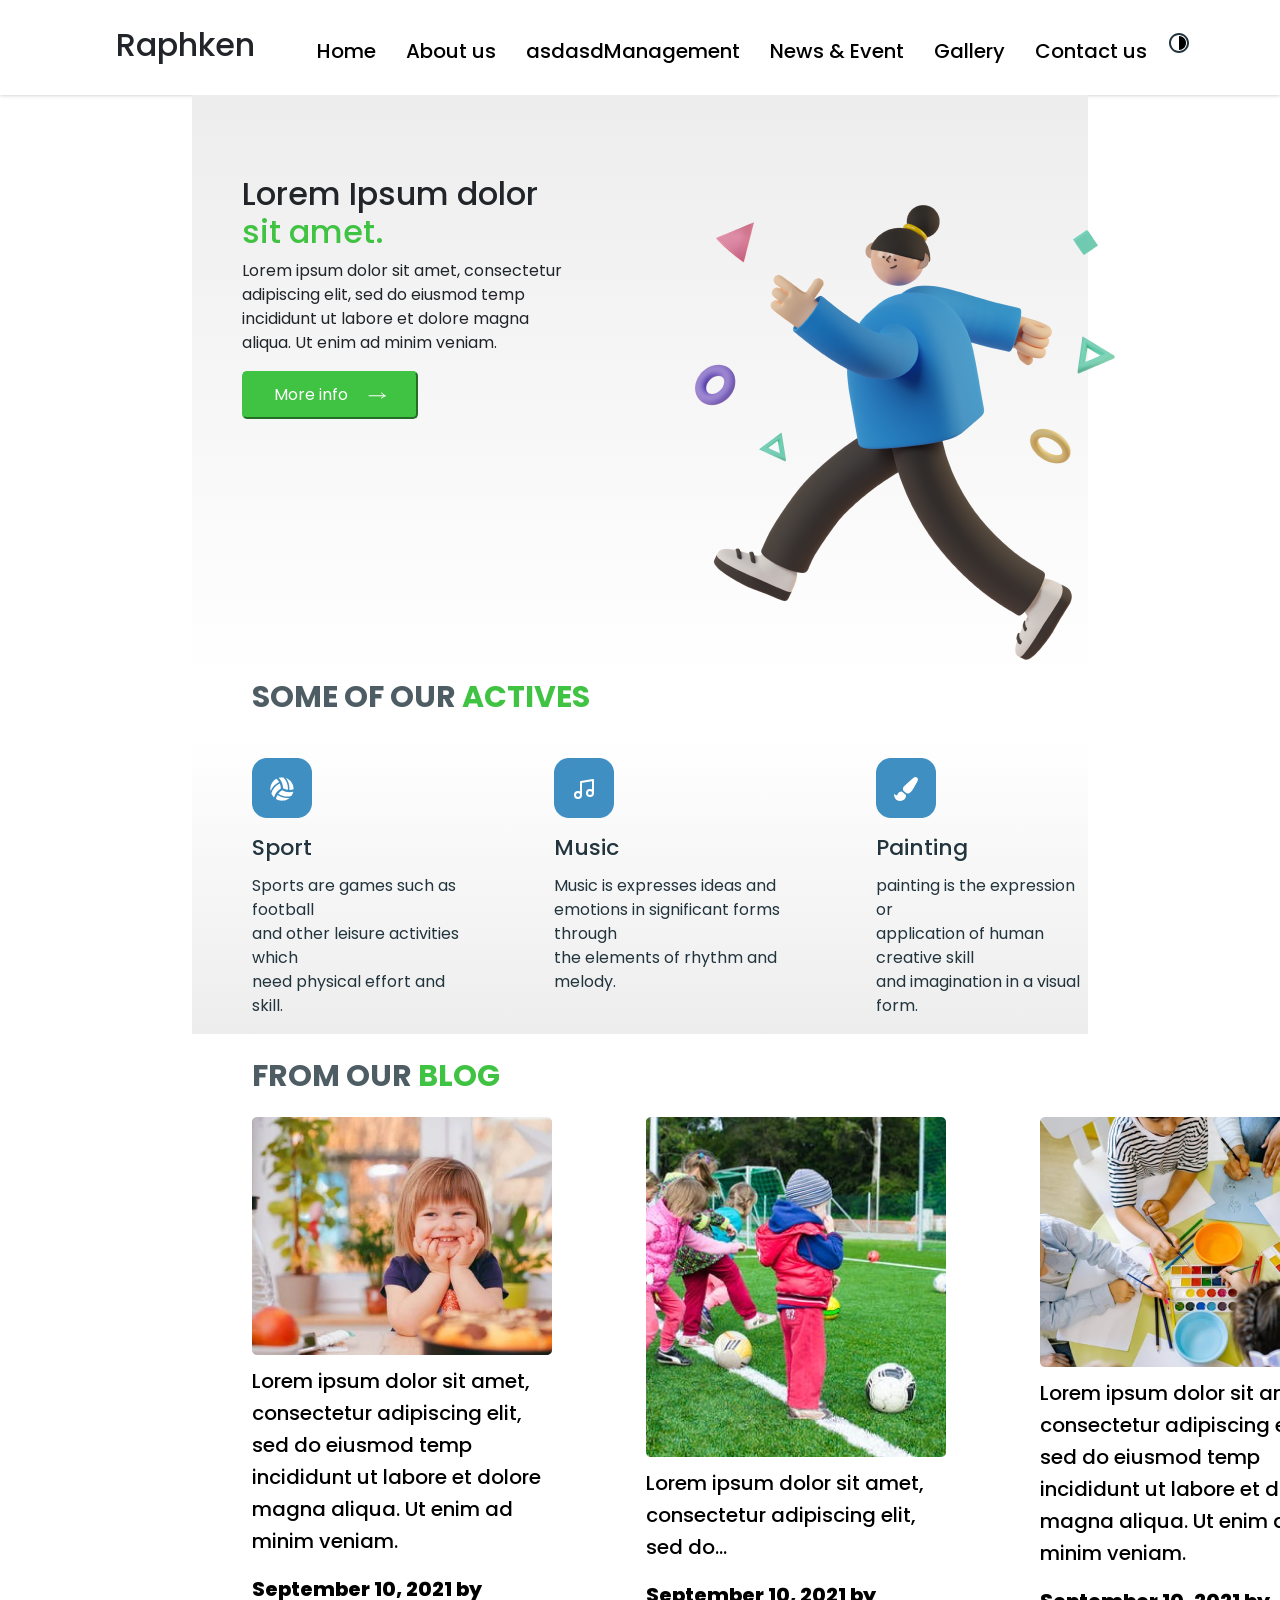
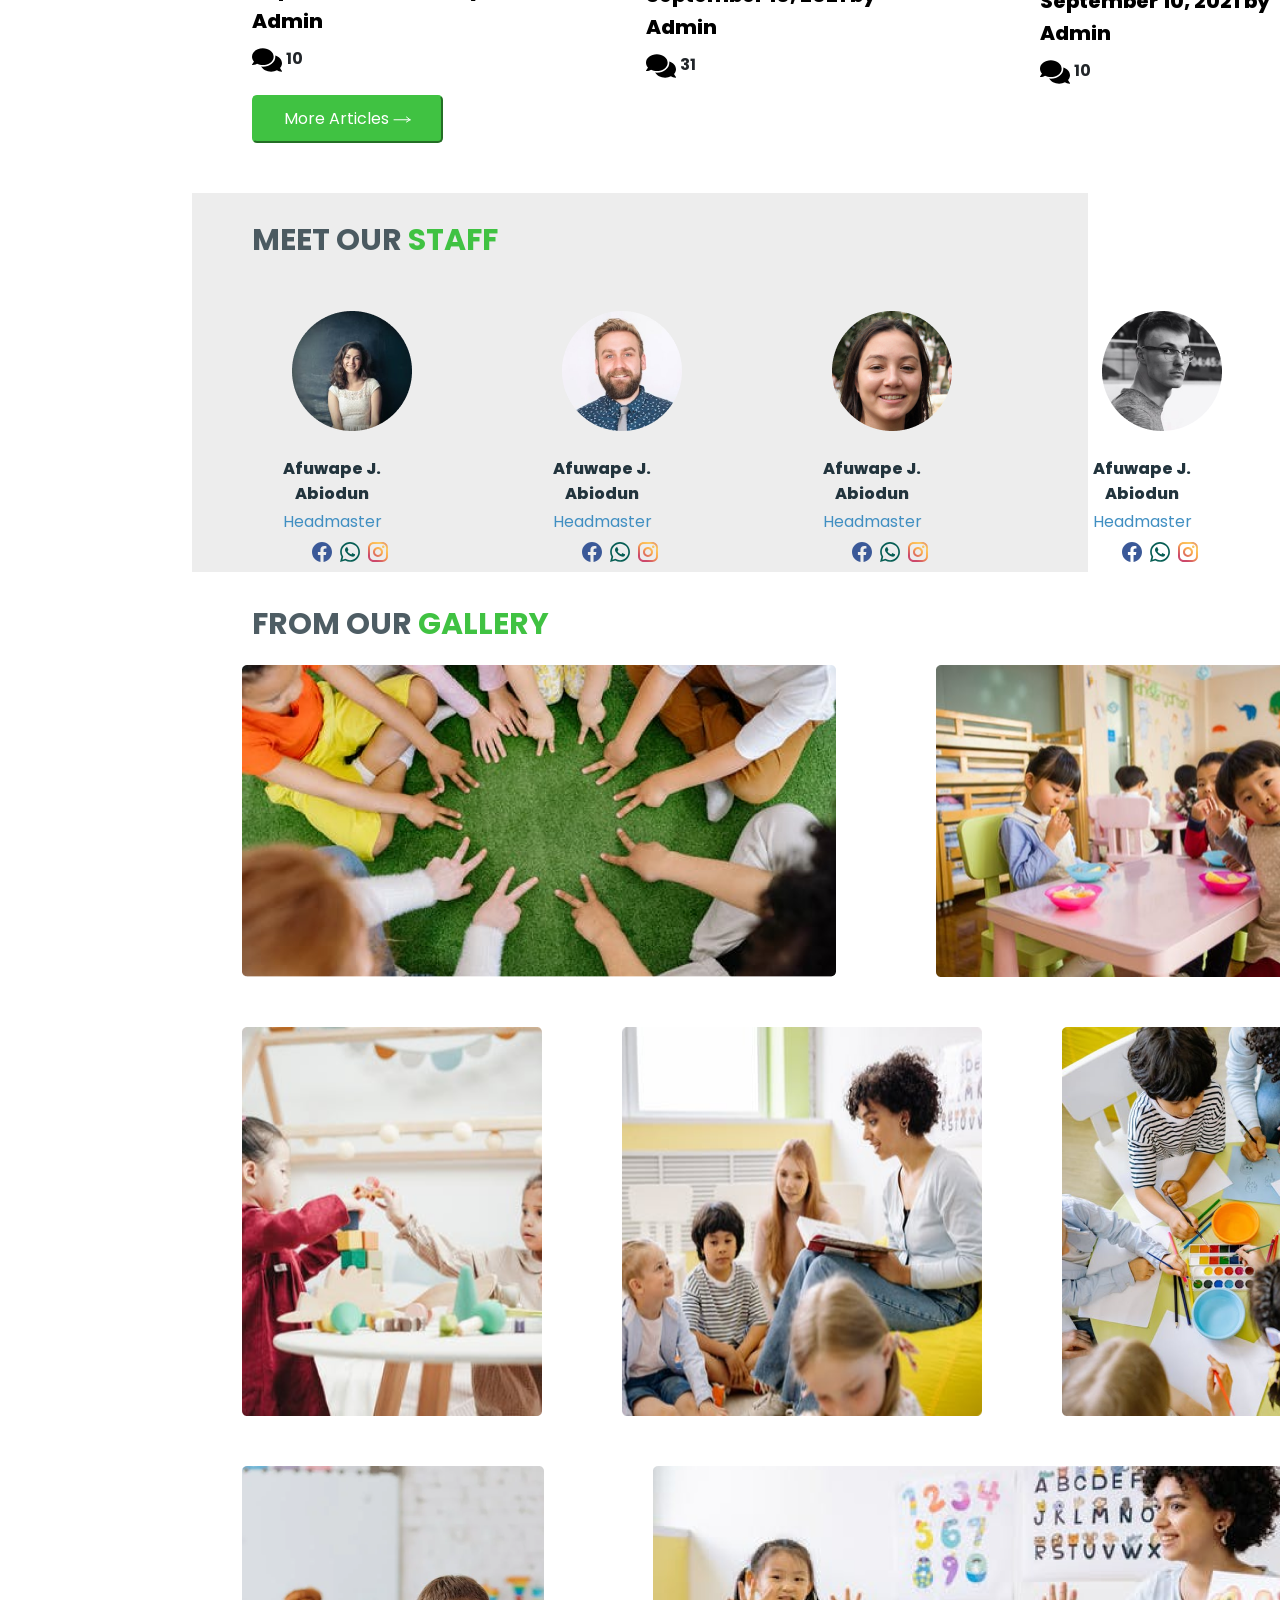
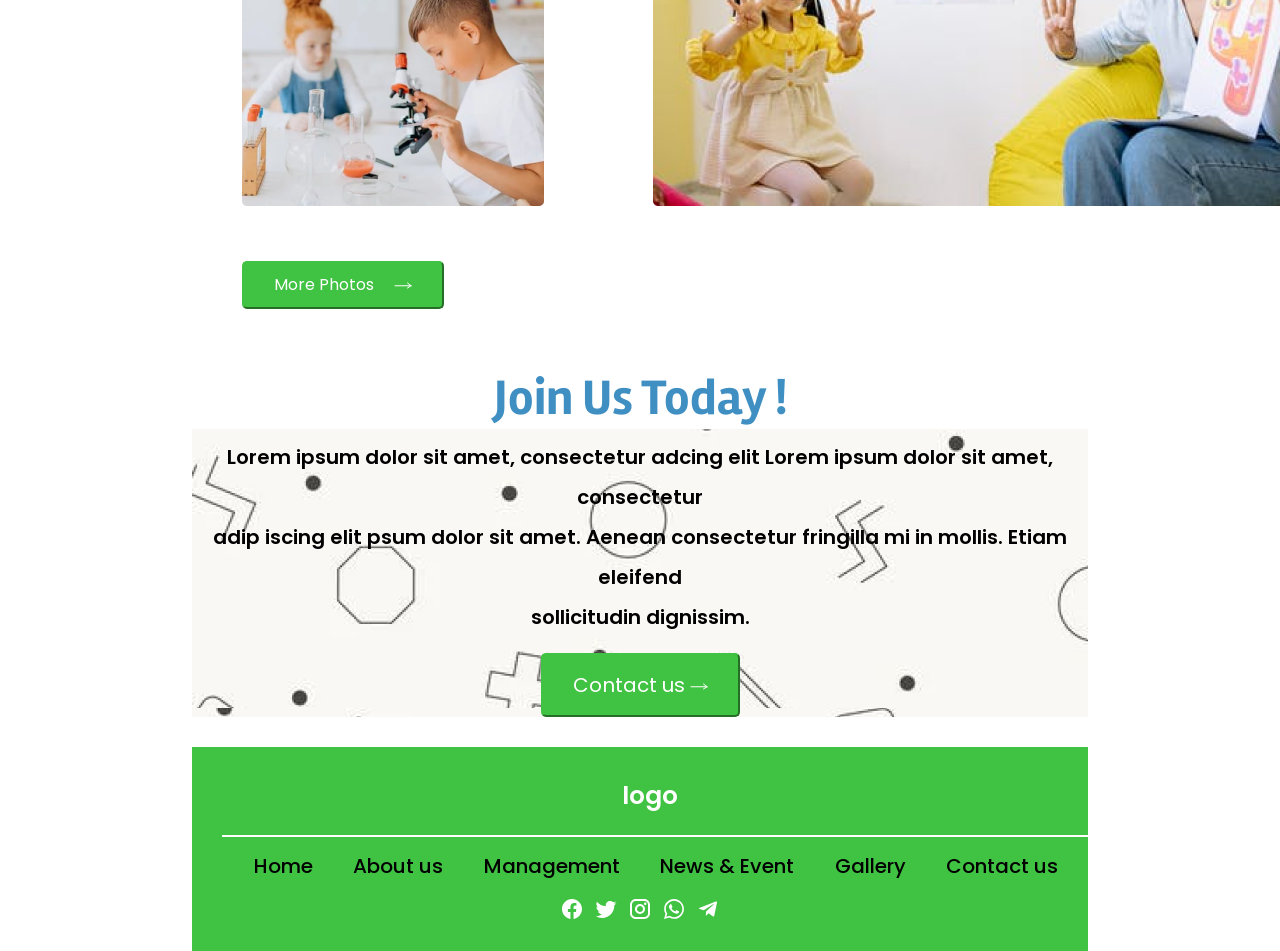
==== index.html @ 12b96aba "project-Created" ====
<!DOCTYPE html>
<html lang="en">

<head>
    <meta charset="UTF-8">
    <meta name="viewport" content="width=
    , initial-scale=1.0">
    <title>Document</title>
    <link href="https://cdn.jsdelivr.net/npm/bootstrap@5.2.3/dist/css/bootstrap.min.css" rel="stylesheet"
        integrity="sha384-rbsA2VBKQhggwzxH7pPCaAqO46MgnOM80zW1RWuH61DGLwZJEdK2Kadq2F9CUG65" crossorigin="anonymous">
    <script src="https://cdn.jsdelivr.net/npm/bootstrap@5.2.3/dist/js/bootstrap.bundle.min.js"
        integrity="sha384-kenU1KFdBIe4zVF0s0G1M5b4hcpxyD9F7jL+jjXkk+Q2h455rYXK/7HAuoJl+0I4"
        crossorigin="anonymous"></script>

    <link rel="stylesheet" href="index.css">
    <link rel="stylesheet" href="mobile.css">
</head>

<body>
    <div class="header">
        <h2>Raphken</h2>
        <ul>
            <li>Home</li>
            <li>About us</li>
            <li>asdasdManagement</li>
            <li>News & Event</li>
            <li>Gallery</li>
            <li>Contact us</li>
        </ul>
        <svg class="svg1" width="44" height="34" viewBox="0 0 24 24" fill="none" xmlns="http://www.w3.org/2000/svg">
            <g id="Frame">
                <path id="Vector"
                    d="M12 22C17.514 22 22 17.514 22 12C22 6.486 17.514 2 12 2C6.486 2 2 6.486 2 12C2 17.514 6.486 22 12 22ZM12 4C16.411 4 20 7.589 20 12C20 16.411 16.411 20 12 20C7.589 20 4 16.411 4 12C4 7.589 7.589 4 12 4Z"
                    fill="#22343D" />
                <path id="Vector_2" d="M19 12C19 8.134 15.865 5 12 5V19C15.865 19 19 15.866 19 12Z" fill="black" />
            </g>
        </svg>

    </div>
    <div class="wrapper ">
        <div class="content ">
            <div class="hero">
                <div class="row ">
                    <div class="col-6">
                        <div class="text-hero">
                            <h2> Lorem Ipsum dolor <br>
                                <span> sit amet.</span>
                            </h2>
                            <p>
                                Lorem ipsum dolor sit amet, consectetur <br> adipiscing elit, sed do eiusmod temp <br>
                                incididunt ut labore et dolore magna <br>
                                aliqua. Ut enim ad minim veniam.
                            </p>
                            <button class="button">More info <svg xmlns="http://www.w3.org/2000/svg" width="18"
                                    height="7" viewBox="0 0 18 7" fill="none">
                                    <path d="M1 3.7658L17 3.76268M17 3.76268L13.5 0.999756M17 3.76268L13.5 6.00024"
                                        stroke="white" stroke-linecap="round" stroke-linejoin="round" />
                                </svg></button>
                        </div>
                    </div>
                    <div class="col-6">
                        <img class="imgd" src="image/image 8.png" alt="">
                        <div class="hero-zan">




                        </div>
                    </div>
                </div>
            </div>
            <div class="bebra">
                <h2 class="title">
                    SOME OF OUR <span> ACTIVES </span>
                </h2>
                <div class="categories">
                    <div><img src="image/icon bd.png" alt=""><svg xmlns="http://www.w3.org/2000/svg" width="24"
                            height="24" viewBox="0 0 24 24" fill="none">
                            <g clip-path="url(#clip0_529_326)">
                                <path
                                    d="M10.8464 11.4131C10.8105 9.70884 10.4493 8.02714 9.78239 6.4584C5.52614 8.4459 2.39957 12.1959 1.33082 16.6209C1.95628 18.0539 2.86329 19.3467 3.99801 20.4225C5.0771 16.6702 7.51975 13.4568 10.8464 11.4131ZM9.11676 5.11309C8.40384 3.87097 7.4953 2.75192 6.42614 1.79903C2.16051 4.1334 -0.361364 8.96621 0.566761 14.0897C2.13239 10.1943 5.17926 6.96465 9.11676 5.11309ZM17.9105 12.8522C18.3136 8.17403 16.6308 3.59434 13.3402 0.458401C12.6511 0.378714 10.9214 0.200589 8.70426 0.856839C11.417 3.66787 12.9803 7.3918 13.0871 11.2968C14.5809 12.1183 16.2182 12.6462 17.9105 12.8522ZM12.0652 13.2975C10.6072 14.1827 9.33133 15.3376 8.30582 16.7006C12.1496 19.3865 16.9543 20.2209 21.3136 18.9412C22.2513 17.6848 22.9243 16.2512 23.2918 14.7272C22.0522 15.043 20.7787 15.2067 19.4996 15.2147C16.9402 15.21 14.3949 14.5537 12.0652 13.2975ZM7.45739 17.9709C6.74489 19.1897 6.2527 20.5209 5.9527 21.9178C8.03205 23.194 10.4613 23.781 12.894 23.595C15.3267 23.4089 17.6385 22.4594 19.4996 20.8818C14.2074 21.6365 9.96989 19.7193 7.45739 17.9709ZM15.9089 1.06778C18.5011 4.36778 19.7761 8.62403 19.4058 12.9553C20.8339 12.9583 22.2532 12.7336 23.6105 12.2897C23.6105 12.1959 23.6246 12.1022 23.6246 12.0084C23.6246 6.95528 20.4043 2.67559 15.9089 1.06778Z"
                                    fill="white" />
                            </g>
                            <defs>
                                <clipPath id="clip0_529_326">
                                    <rect width="24" height="24" fill="white" />
                                </clipPath>
                            </defs>
                        </svg>
                        Sport
                        <p>Sports are games such as football <br> and other leisure activities which <br> need physical
                            effort and skill.
                        </p>
                    </div>
                    <div><img src="image/icon bd.png" alt=""> <svg xmlns="http://www.w3.org/2000/svg" width="24"
                            height="24" viewBox="0 0 24 24" fill="none">
                            <path d="M9 18V5L21 3V16" stroke="white" stroke-width="2" stroke-linecap="round"
                                stroke-linejoin="round" />
                            <path
                                d="M6 21C7.65685 21 9 19.6569 9 18C9 16.3431 7.65685 15 6 15C4.34315 15 3 16.3431 3 18C3 19.6569 4.34315 21 6 21Z"
                                stroke="white" stroke-width="2" stroke-linecap="round" stroke-linejoin="round" />
                            <path
                                d="M18 19C19.6569 19 21 17.6569 21 16C21 14.3431 19.6569 13 18 13C16.3431 13 15 14.3431 15 16C15 17.6569 16.3431 19 18 19Z"
                                stroke="white" stroke-width="2" stroke-linecap="round" stroke-linejoin="round" />
                        </svg> Music <p>Music is expresses ideas and <br> emotions in significant forms through <br>
                            the elements of rhythm and melody.</p>
                    </div>
                    <div> <img src="image/icon bd.png" alt=""> <svg xmlns="http://www.w3.org/2000/svg" width="24"
                            height="24" viewBox="0 0 24 24" fill="none">
                            <g clip-path="url(#clip0_529_352)">
                                <path
                                    d="M7.82904 14.5003C5.94842 14.6213 4.2417 15.3375 3.27326 17.8894C3.16311 18.1805 2.89826 18.3572 2.58936 18.3572C2.06857 18.3572 0.458418 17.0602 -0.000488281 16.747C-1.95313e-05 20.6072 1.77795 24 5.99998 24C9.55592 24 12 21.9483 12 18.3661C12 18.2203 11.9695 18.0811 11.9545 17.9381L7.82904 14.5003ZM21.4636 0C20.753 0 20.0869 0.314531 19.5787 0.771094C9.99701 9.33047 8.99998 9.53156 8.99998 12.0511C8.99998 12.6933 9.15232 13.3055 9.4092 13.8652L12.4008 16.358C12.7387 16.4423 13.087 16.5 13.4503 16.5C16.3617 16.5 18.0492 14.3686 23.3484 4.47844C23.6944 3.80578 24 3.07922 24 2.32266C24 0.9675 22.7812 0 21.4636 0Z"
                                    fill="white" />
                            </g>
                            <defs>
                                <clipPath id="clip0_529_352">
                                    <rect width="24" height="24" fill="white" />
                                </clipPath>
                            </defs>
                        </svg> Painting <p>painting is the expression or <br> application of human creative skill <br>
                            and imagination in a visual form.</p>
                    </div>




                </div>
                <div class="blog">
                    <h2 class=title>
                        FROM OUR <span> BLOG </span>

                    </h2>
                </div>
                <div class="coments">
                    <div>
                        <img src="image/Vector.png" alt="">
                        <p>
                            Lorem ipsum dolor sit amet, <br> consectetur adipiscing elit, <br> sed do eiusmod temp
                            <br>
                            incididunt ut labore et dolore <br> magna
                            aliqua. Ut enim ad <br> minim veniam.

                        </p>
                        <h4> September 10, 2021 by Admin </h4>
                        <svg xmlns="http://www.w3.org/2000/svg" width="30" height="30" viewBox="0 0 30 30" fill="none">
                            <g clip-path="url(#clip0_529_42)">
                                <path
                                    d="M21.6667 11.6666C21.6667 7.06242 16.8177 3.33325 10.8333 3.33325C4.84896 3.33325 0 7.06242 0 11.6666C0 13.453 0.734375 15.0989 1.97917 16.4583C1.28125 18.0312 0.130208 19.2812 0.114583 19.2968C0 19.4166 -0.03125 19.5937 0.0364583 19.7499C0.104167 19.9062 0.25 19.9999 0.416667 19.9999C2.32292 19.9999 3.90104 19.3593 5.03646 18.6978C6.71354 19.5155 8.69792 19.9999 10.8333 19.9999C16.8177 19.9999 21.6667 16.2708 21.6667 11.6666ZM28.0208 23.1249C29.2656 21.7707 30 20.1197 30 18.3332C30 14.8489 27.2135 11.8645 23.2656 10.6197C23.3125 10.9635 23.3333 11.3124 23.3333 11.6666C23.3333 17.1822 17.724 21.6666 10.8333 21.6666C10.2708 21.6666 9.72396 21.6249 9.18229 21.5676C10.8229 24.5624 14.6771 26.6666 19.1667 26.6666C21.3021 26.6666 23.2865 26.1874 24.9635 25.3645C26.099 26.026 27.6771 26.6666 29.5833 26.6666C29.75 26.6666 29.901 26.5676 29.9635 26.4166C30.0312 26.2655 30 26.0885 29.8854 25.9635C29.8698 25.9478 28.7188 24.703 28.0208 23.1249Z"
                                    fill="black" />
                            </g>
                            <defs>
                                <clipPath id="clip0_529_42">
                                    <rect width="30" height="30" fill="white" />
                                </clipPath>
                            </defs>
                        </svg> <b>10</b>
                        <div> <button class="button2">More Articles <svg xmlns="http://www.w3.org/2000/svg" width="18"
                                    height="7" viewBox="0 0 18 7" fill="none">
                                    <path d="M1 3.7658L17 3.76268M17 3.76268L13.5 0.999756M17 3.76268L13.5 6.00024"
                                        stroke="white" stroke-linecap="round" stroke-linejoin="round" />
                                </svg></button></div>

                    </div>
                    <div>
                        <img src="image/baby.png" alt="">
                        <p> Lorem ipsum dolor sit amet,<br>consectetur adipiscing elit, <br> sed do...</p>
                        <h4> September 10, 2021 by Admin </h4>
                        <svg xmlns="http://www.w3.org/2000/svg" width="30" height="30" viewBox="0 0 30 30" fill="none">
                            <g clip-path="url(#clip0_529_42)">
                                <path
                                    d="M21.6667 11.6666C21.6667 7.06242 16.8177 3.33325 10.8333 3.33325C4.84896 3.33325 0 7.06242 0 11.6666C0 13.453 0.734375 15.0989 1.97917 16.4583C1.28125 18.0312 0.130208 19.2812 0.114583 19.2968C0 19.4166 -0.03125 19.5937 0.0364583 19.7499C0.104167 19.9062 0.25 19.9999 0.416667 19.9999C2.32292 19.9999 3.90104 19.3593 5.03646 18.6978C6.71354 19.5155 8.69792 19.9999 10.8333 19.9999C16.8177 19.9999 21.6667 16.2708 21.6667 11.6666ZM28.0208 23.1249C29.2656 21.7707 30 20.1197 30 18.3332C30 14.8489 27.2135 11.8645 23.2656 10.6197C23.3125 10.9635 23.3333 11.3124 23.3333 11.6666C23.3333 17.1822 17.724 21.6666 10.8333 21.6666C10.2708 21.6666 9.72396 21.6249 9.18229 21.5676C10.8229 24.5624 14.6771 26.6666 19.1667 26.6666C21.3021 26.6666 23.2865 26.1874 24.9635 25.3645C26.099 26.026 27.6771 26.6666 29.5833 26.6666C29.75 26.6666 29.901 26.5676 29.9635 26.4166C30.0312 26.2655 30 26.0885 29.8854 25.9635C29.8698 25.9478 28.7188 24.703 28.0208 23.1249Z"
                                    fill="black" />
                            </g>
                            <defs>
                                <clipPath id="clip0_529_42">
                                    <rect width="30" height="30" fill="white" />
                                </clipPath>
                            </defs>
                        </svg> <b>31</b>
                    </div>
                    <div>
                        <img src="image/baby1.png" alt="">
                        <p>Lorem ipsum dolor sit amet, <br> consectetur adipiscing elit, <br> sed do eiusmod temp
                            <br>
                            incididunt ut labore et dolore <br> magna
                            aliqua. Ut enim ad <br> minim veniam.
                        </p>
                        <h4>September 10, 2021 by Admin </h4>
                        <svg xmlns="http://www.w3.org/2000/svg" width="30" height="30" viewBox="0 0 30 30" fill="none">
                            <g clip-path="url(#clip0_529_42)">
                                <path
                                    d="M21.6667 11.6666C21.6667 7.06242 16.8177 3.33325 10.8333 3.33325C4.84896 3.33325 0 7.06242 0 11.6666C0 13.453 0.734375 15.0989 1.97917 16.4583C1.28125 18.0312 0.130208 19.2812 0.114583 19.2968C0 19.4166 -0.03125 19.5937 0.0364583 19.7499C0.104167 19.9062 0.25 19.9999 0.416667 19.9999C2.32292 19.9999 3.90104 19.3593 5.03646 18.6978C6.71354 19.5155 8.69792 19.9999 10.8333 19.9999C16.8177 19.9999 21.6667 16.2708 21.6667 11.6666ZM28.0208 23.1249C29.2656 21.7707 30 20.1197 30 18.3332C30 14.8489 27.2135 11.8645 23.2656 10.6197C23.3125 10.9635 23.3333 11.3124 23.3333 11.6666C23.3333 17.1822 17.724 21.6666 10.8333 21.6666C10.2708 21.6666 9.72396 21.6249 9.18229 21.5676C10.8229 24.5624 14.6771 26.6666 19.1667 26.6666C21.3021 26.6666 23.2865 26.1874 24.9635 25.3645C26.099 26.026 27.6771 26.6666 29.5833 26.6666C29.75 26.6666 29.901 26.5676 29.9635 26.4166C30.0312 26.2655 30 26.0885 29.8854 25.9635C29.8698 25.9478 28.7188 24.703 28.0208 23.1249Z"
                                    fill="black" />
                            </g>
                        </svg>
                        <b>10 </b>
                    </div>
                </div>


            </div>

            <div class="teachers">
                <div class="staff">

                    <h2 class="title"> Meet Our <span> Staff </span></h2>
                </div>
                <div class="columns">
                    <div> <img src="image/babe.png" alt="">
                        <h2>Afuwape J. Abiodun </h2>
                        <h4>Headmaster</h4> <svg class="social" xmlns="http://www.w3.org/2000/svg" width="24"
                            height="24" viewBox="0 0 24 24" fill="none">
                            <path
                                d="M12 2.04004C6.5 2.04004 2 6.53004 2 12.06C2 17.06 5.66 21.21 10.44 21.96V14.96H7.9V12.06H10.44V9.85004C10.44 7.34004 11.93 5.96004 14.22 5.96004C15.31 5.96004 16.45 6.15004 16.45 6.15004V8.62004H15.19C13.95 8.62004 13.56 9.39004 13.56 10.18V12.06H16.34L15.89 14.96H13.56V21.96C15.9164 21.5879 18.0622 20.3856 19.6099 18.5701C21.1576 16.7546 22.0054 14.4457 22 12.06C22 6.53004 17.5 2.04004 12 2.04004Z"
                                fill="#3B5998" />
                        </svg> <svg class="social" xmlns="http://www.w3.org/2000/svg" width="24" height="24"
                            viewBox="0 0 24 24" fill="none">
                            <path
                                d="M12.04 2C6.58005 2 2.13005 6.45 2.13005 11.91C2.13005 13.66 2.59005 15.36 3.45005 16.86L2.05005 22L7.30005 20.62C8.75005 21.41 10.38 21.83 12.04 21.83C17.5 21.83 21.9501 17.38 21.9501 11.92C21.9501 9.27 20.92 6.78 19.05 4.91C17.18 3.03 14.69 2 12.04 2ZM12.05 3.67C14.25 3.67 16.31 4.53 17.87 6.09C19.42 7.65 20.2801 9.72 20.2801 11.92C20.2801 16.46 16.58 20.15 12.04 20.15C10.56 20.15 9.11005 19.76 7.85005 19L7.55005 18.83L4.43005 19.65L5.26005 16.61L5.06005 16.29C4.24005 15 3.80005 13.47 3.80005 11.91C3.81005 7.37 7.50005 3.67 12.05 3.67ZM8.53005 7.33C8.37005 7.33 8.10005 7.39 7.87005 7.64C7.65005 7.89 7.00005 8.5 7.00005 9.71C7.00005 10.93 7.89005 12.1 8.00005 12.27C8.14005 12.44 9.76005 14.94 12.25 16C12.84 16.27 13.3 16.42 13.66 16.53C14.25 16.72 14.79 16.69 15.22 16.63C15.7 16.56 16.68 16.03 16.89 15.45C17.1 14.87 17.1 14.38 17.04 14.27C16.97 14.17 16.81 14.11 16.56 14C16.31 13.86 15.09 13.26 14.87 13.18C14.64 13.1 14.5 13.06 14.31 13.3C14.15 13.55 13.67 14.11 13.53 14.27C13.38 14.44 13.24 14.46 13 14.34C12.74 14.21 11.94 13.95 11 13.11C10.26 12.45 9.77005 11.64 9.62005 11.39C9.50005 11.15 9.61005 11 9.73005 10.89C9.84005 10.78 10 10.6 10.1 10.45C10.23 10.31 10.27 10.2 10.35 10.04C10.43 9.87 10.39 9.73 10.33 9.61C10.27 9.5 9.77005 8.26 9.56005 7.77C9.36005 7.29 9.16005 7.35 9.00005 7.34C8.86005 7.34 8.70005 7.33 8.53005 7.33Z"
                                fill="#075E54" />
                        </svg> <svg class="social" xmlns="http://www.w3.org/2000/svg" width="24" height="24"
                            viewBox="0 0 24 24" fill="none">
                            <path
                                d="M7.8 2H16.2C19.4 2 22 4.6 22 7.8V16.2C22 17.7383 21.3889 19.2135 20.3012 20.3012C19.2135 21.3889 17.7383 22 16.2 22H7.8C4.6 22 2 19.4 2 16.2V7.8C2 6.26174 2.61107 4.78649 3.69878 3.69878C4.78649 2.61107 6.26174 2 7.8 2ZM7.6 4C6.64522 4 5.72955 4.37928 5.05442 5.05442C4.37928 5.72955 4 6.64522 4 7.6V16.4C4 18.39 5.61 20 7.6 20H16.4C17.3548 20 18.2705 19.6207 18.9456 18.9456C19.6207 18.2705 20 17.3548 20 16.4V7.6C20 5.61 18.39 4 16.4 4H7.6ZM17.25 5.5C17.5815 5.5 17.8995 5.6317 18.1339 5.86612C18.3683 6.10054 18.5 6.41848 18.5 6.75C18.5 7.08152 18.3683 7.39946 18.1339 7.63388C17.8995 7.8683 17.5815 8 17.25 8C16.9185 8 16.6005 7.8683 16.3661 7.63388C16.1317 7.39946 16 7.08152 16 6.75C16 6.41848 16.1317 6.10054 16.3661 5.86612C16.6005 5.6317 16.9185 5.5 17.25 5.5ZM12 7C13.3261 7 14.5979 7.52678 15.5355 8.46447C16.4732 9.40215 17 10.6739 17 12C17 13.3261 16.4732 14.5979 15.5355 15.5355C14.5979 16.4732 13.3261 17 12 17C10.6739 17 9.40215 16.4732 8.46447 15.5355C7.52678 14.5979 7 13.3261 7 12C7 10.6739 7.52678 9.40215 8.46447 8.46447C9.40215 7.52678 10.6739 7 12 7ZM12 9C11.2044 9 10.4413 9.31607 9.87868 9.87868C9.31607 10.4413 9 11.2044 9 12C9 12.7956 9.31607 13.5587 9.87868 14.1213C10.4413 14.6839 11.2044 15 12 15C12.7956 15 13.5587 14.6839 14.1213 14.1213C14.6839 13.5587 15 12.7956 15 12C15 11.2044 14.6839 10.4413 14.1213 9.87868C13.5587 9.31607 12.7956 9 12 9Z"
                                fill="url(#paint0_linear_529_99)" />
                            <defs>
                                <linearGradient id="paint0_linear_529_99" x1="21" y1="-2.5" x2="6" y2="17.5"
                                    gradientUnits="userSpaceOnUse">
                                    <stop offset="0.03125" stop-color="#CD486B" />
                                    <stop offset="0.354167" stop-color="#FCCC63" />
                                    <stop offset="0.604167" stop-color="#FBAD50" />
                                    <stop offset="1" stop-color="#CD486B" />
                                </linearGradient>
                            </defs>
                        </svg>
                    </div>
                    <div> <img src="image/babe2.png" alt="">
                        <h2>Afuwape J. Abiodun </h2>
                        <h4>Headmaster</h4> <svg class="social" xmlns="http://www.w3.org/2000/svg" width="24"
                            height="24" viewBox="0 0 24 24" fill="none">
                            <path
                                d="M12 2.04004C6.5 2.04004 2 6.53004 2 12.06C2 17.06 5.66 21.21 10.44 21.96V14.96H7.9V12.06H10.44V9.85004C10.44 7.34004 11.93 5.96004 14.22 5.96004C15.31 5.96004 16.45 6.15004 16.45 6.15004V8.62004H15.19C13.95 8.62004 13.56 9.39004 13.56 10.18V12.06H16.34L15.89 14.96H13.56V21.96C15.9164 21.5879 18.0622 20.3856 19.6099 18.5701C21.1576 16.7546 22.0054 14.4457 22 12.06C22 6.53004 17.5 2.04004 12 2.04004Z"
                                fill="#3B5998" />

                        </svg> <svg class="social" xmlns="http://www.w3.org/2000/svg" width="24" height="24"
                            viewBox="0 0 24 24" fill="none">
                            <path
                                d="M12.04 2C6.58005 2 2.13005 6.45 2.13005 11.91C2.13005 13.66 2.59005 15.36 3.45005 16.86L2.05005 22L7.30005 20.62C8.75005 21.41 10.38 21.83 12.04 21.83C17.5 21.83 21.9501 17.38 21.9501 11.92C21.9501 9.27 20.92 6.78 19.05 4.91C17.18 3.03 14.69 2 12.04 2ZM12.05 3.67C14.25 3.67 16.31 4.53 17.87 6.09C19.42 7.65 20.2801 9.72 20.2801 11.92C20.2801 16.46 16.58 20.15 12.04 20.15C10.56 20.15 9.11005 19.76 7.85005 19L7.55005 18.83L4.43005 19.65L5.26005 16.61L5.06005 16.29C4.24005 15 3.80005 13.47 3.80005 11.91C3.81005 7.37 7.50005 3.67 12.05 3.67ZM8.53005 7.33C8.37005 7.33 8.10005 7.39 7.87005 7.64C7.65005 7.89 7.00005 8.5 7.00005 9.71C7.00005 10.93 7.89005 12.1 8.00005 12.27C8.14005 12.44 9.76005 14.94 12.25 16C12.84 16.27 13.3 16.42 13.66 16.53C14.25 16.72 14.79 16.69 15.22 16.63C15.7 16.56 16.68 16.03 16.89 15.45C17.1 14.87 17.1 14.38 17.04 14.27C16.97 14.17 16.81 14.11 16.56 14C16.31 13.86 15.09 13.26 14.87 13.18C14.64 13.1 14.5 13.06 14.31 13.3C14.15 13.55 13.67 14.11 13.53 14.27C13.38 14.44 13.24 14.46 13 14.34C12.74 14.21 11.94 13.95 11 13.11C10.26 12.45 9.77005 11.64 9.62005 11.39C9.50005 11.15 9.61005 11 9.73005 10.89C9.84005 10.78 10 10.6 10.1 10.45C10.23 10.31 10.27 10.2 10.35 10.04C10.43 9.87 10.39 9.73 10.33 9.61C10.27 9.5 9.77005 8.26 9.56005 7.77C9.36005 7.29 9.16005 7.35 9.00005 7.34C8.86005 7.34 8.70005 7.33 8.53005 7.33Z"
                                fill="#075E54" />
                        </svg> <svg class="social" xmlns="http://www.w3.org/2000/svg" width="24" height="24"
                            viewBox="0 0 24 24" fill="none">
                            <path
                                d="M7.8 2H16.2C19.4 2 22 4.6 22 7.8V16.2C22 17.7383 21.3889 19.2135 20.3012 20.3012C19.2135 21.3889 17.7383 22 16.2 22H7.8C4.6 22 2 19.4 2 16.2V7.8C2 6.26174 2.61107 4.78649 3.69878 3.69878C4.78649 2.61107 6.26174 2 7.8 2ZM7.6 4C6.64522 4 5.72955 4.37928 5.05442 5.05442C4.37928 5.72955 4 6.64522 4 7.6V16.4C4 18.39 5.61 20 7.6 20H16.4C17.3548 20 18.2705 19.6207 18.9456 18.9456C19.6207 18.2705 20 17.3548 20 16.4V7.6C20 5.61 18.39 4 16.4 4H7.6ZM17.25 5.5C17.5815 5.5 17.8995 5.6317 18.1339 5.86612C18.3683 6.10054 18.5 6.41848 18.5 6.75C18.5 7.08152 18.3683 7.39946 18.1339 7.63388C17.8995 7.8683 17.5815 8 17.25 8C16.9185 8 16.6005 7.8683 16.3661 7.63388C16.1317 7.39946 16 7.08152 16 6.75C16 6.41848 16.1317 6.10054 16.3661 5.86612C16.6005 5.6317 16.9185 5.5 17.25 5.5ZM12 7C13.3261 7 14.5979 7.52678 15.5355 8.46447C16.4732 9.40215 17 10.6739 17 12C17 13.3261 16.4732 14.5979 15.5355 15.5355C14.5979 16.4732 13.3261 17 12 17C10.6739 17 9.40215 16.4732 8.46447 15.5355C7.52678 14.5979 7 13.3261 7 12C7 10.6739 7.52678 9.40215 8.46447 8.46447C9.40215 7.52678 10.6739 7 12 7ZM12 9C11.2044 9 10.4413 9.31607 9.87868 9.87868C9.31607 10.4413 9 11.2044 9 12C9 12.7956 9.31607 13.5587 9.87868 14.1213C10.4413 14.6839 11.2044 15 12 15C12.7956 15 13.5587 14.6839 14.1213 14.1213C14.6839 13.5587 15 12.7956 15 12C15 11.2044 14.6839 10.4413 14.1213 9.87868C13.5587 9.31607 12.7956 9 12 9Z"
                                fill="url(#paint0_linear_529_99)" />
                            <defs>
                                <linearGradient id="paint0_linear_529_99" x1="21" y1="-2.5" x2="6" y2="17.5"
                                    gradientUnits="userSpaceOnUse">
                                    <stop offset="0.03125" stop-color="#CD486B" />
                                    <stop offset="0.354167" stop-color="#FCCC63" />
                                    <stop offset="0.604167" stop-color="#FBAD50" />
                                    <stop offset="1" stop-color="#CD486B" />
                                </linearGradient>
                            </defs>
                        </svg>
                    </div>
                    <div> <img src="image/babe3.png" alt="">
                        <h2>Afuwape J. Abiodun </h2>
                        <h4>Headmaster</h4> <svg class="social" xmlns="http://www.w3.org/2000/svg" width="24"
                            height="24" viewBox="0 0 24 24" fill="none">
                            <path
                                d="M12 2.04004C6.5 2.04004 2 6.53004 2 12.06C2 17.06 5.66 21.21 10.44 21.96V14.96H7.9V12.06H10.44V9.85004C10.44 7.34004 11.93 5.96004 14.22 5.96004C15.31 5.96004 16.45 6.15004 16.45 6.15004V8.62004H15.19C13.95 8.62004 13.56 9.39004 13.56 10.18V12.06H16.34L15.89 14.96H13.56V21.96C15.9164 21.5879 18.0622 20.3856 19.6099 18.5701C21.1576 16.7546 22.0054 14.4457 22 12.06C22 6.53004 17.5 2.04004 12 2.04004Z"
                                fill="#3B5998" />
                        </svg> <svg class="social" xmlns="http://www.w3.org/2000/svg" width="24" height="24"
                            viewBox="0 0 24 24" fill="none">
                            <path
                                d="M12.04 2C6.58005 2 2.13005 6.45 2.13005 11.91C2.13005 13.66 2.59005 15.36 3.45005 16.86L2.05005 22L7.30005 20.62C8.75005 21.41 10.38 21.83 12.04 21.83C17.5 21.83 21.9501 17.38 21.9501 11.92C21.9501 9.27 20.92 6.78 19.05 4.91C17.18 3.03 14.69 2 12.04 2ZM12.05 3.67C14.25 3.67 16.31 4.53 17.87 6.09C19.42 7.65 20.2801 9.72 20.2801 11.92C20.2801 16.46 16.58 20.15 12.04 20.15C10.56 20.15 9.11005 19.76 7.85005 19L7.55005 18.83L4.43005 19.65L5.26005 16.61L5.06005 16.29C4.24005 15 3.80005 13.47 3.80005 11.91C3.81005 7.37 7.50005 3.67 12.05 3.67ZM8.53005 7.33C8.37005 7.33 8.10005 7.39 7.87005 7.64C7.65005 7.89 7.00005 8.5 7.00005 9.71C7.00005 10.93 7.89005 12.1 8.00005 12.27C8.14005 12.44 9.76005 14.94 12.25 16C12.84 16.27 13.3 16.42 13.66 16.53C14.25 16.72 14.79 16.69 15.22 16.63C15.7 16.56 16.68 16.03 16.89 15.45C17.1 14.87 17.1 14.38 17.04 14.27C16.97 14.17 16.81 14.11 16.56 14C16.31 13.86 15.09 13.26 14.87 13.18C14.64 13.1 14.5 13.06 14.31 13.3C14.15 13.55 13.67 14.11 13.53 14.27C13.38 14.44 13.24 14.46 13 14.34C12.74 14.21 11.94 13.95 11 13.11C10.26 12.45 9.77005 11.64 9.62005 11.39C9.50005 11.15 9.61005 11 9.73005 10.89C9.84005 10.78 10 10.6 10.1 10.45C10.23 10.31 10.27 10.2 10.35 10.04C10.43 9.87 10.39 9.73 10.33 9.61C10.27 9.5 9.77005 8.26 9.56005 7.77C9.36005 7.29 9.16005 7.35 9.00005 7.34C8.86005 7.34 8.70005 7.33 8.53005 7.33Z"
                                fill="#075E54" />
                        </svg> <svg class="social" xmlns="http://www.w3.org/2000/svg" width="24" height="24"
                            viewBox="0 0 24 24" fill="none">
                            <path
                                d="M7.8 2H16.2C19.4 2 22 4.6 22 7.8V16.2C22 17.7383 21.3889 19.2135 20.3012 20.3012C19.2135 21.3889 17.7383 22 16.2 22H7.8C4.6 22 2 19.4 2 16.2V7.8C2 6.26174 2.61107 4.78649 3.69878 3.69878C4.78649 2.61107 6.26174 2 7.8 2ZM7.6 4C6.64522 4 5.72955 4.37928 5.05442 5.05442C4.37928 5.72955 4 6.64522 4 7.6V16.4C4 18.39 5.61 20 7.6 20H16.4C17.3548 20 18.2705 19.6207 18.9456 18.9456C19.6207 18.2705 20 17.3548 20 16.4V7.6C20 5.61 18.39 4 16.4 4H7.6ZM17.25 5.5C17.5815 5.5 17.8995 5.6317 18.1339 5.86612C18.3683 6.10054 18.5 6.41848 18.5 6.75C18.5 7.08152 18.3683 7.39946 18.1339 7.63388C17.8995 7.8683 17.5815 8 17.25 8C16.9185 8 16.6005 7.8683 16.3661 7.63388C16.1317 7.39946 16 7.08152 16 6.75C16 6.41848 16.1317 6.10054 16.3661 5.86612C16.6005 5.6317 16.9185 5.5 17.25 5.5ZM12 7C13.3261 7 14.5979 7.52678 15.5355 8.46447C16.4732 9.40215 17 10.6739 17 12C17 13.3261 16.4732 14.5979 15.5355 15.5355C14.5979 16.4732 13.3261 17 12 17C10.6739 17 9.40215 16.4732 8.46447 15.5355C7.52678 14.5979 7 13.3261 7 12C7 10.6739 7.52678 9.40215 8.46447 8.46447C9.40215 7.52678 10.6739 7 12 7ZM12 9C11.2044 9 10.4413 9.31607 9.87868 9.87868C9.31607 10.4413 9 11.2044 9 12C9 12.7956 9.31607 13.5587 9.87868 14.1213C10.4413 14.6839 11.2044 15 12 15C12.7956 15 13.5587 14.6839 14.1213 14.1213C14.6839 13.5587 15 12.7956 15 12C15 11.2044 14.6839 10.4413 14.1213 9.87868C13.5587 9.31607 12.7956 9 12 9Z"
                                fill="url(#paint0_linear_529_99)" />
                            <defs>
                                <linearGradient id="paint0_linear_529_99" x1="21" y1="-2.5" x2="6" y2="17.5"
                                    gradientUnits="userSpaceOnUse">
                                    <stop offset="0.03125" stop-color="#CD486B" />
                                    <stop offset="0.354167" stop-color="#FCCC63" />
                                    <stop offset="0.604167" stop-color="#FBAD50" />
                                    <stop offset="1" stop-color="#CD486B" />
                                </linearGradient>
                            </defs>
                        </svg>
                    </div>
                    <div> <img src="image/babe4.png" alt="">
                        <h2>Afuwape J. Abiodun </h2>
                        <h4>Headmaster</h4> <svg class="social" xmlns="http://www.w3.org/2000/svg" width="24"
                            height="24" viewBox="0 0 24 24" fill="none">
                            <path
                                d="M12 2.04004C6.5 2.04004 2 6.53004 2 12.06C2 17.06 5.66 21.21 10.44 21.96V14.96H7.9V12.06H10.44V9.85004C10.44 7.34004 11.93 5.96004 14.22 5.96004C15.31 5.96004 16.45 6.15004 16.45 6.15004V8.62004H15.19C13.95 8.62004 13.56 9.39004 13.56 10.18V12.06H16.34L15.89 14.96H13.56V21.96C15.9164 21.5879 18.0622 20.3856 19.6099 18.5701C21.1576 16.7546 22.0054 14.4457 22 12.06C22 6.53004 17.5 2.04004 12 2.04004Z"
                                fill="#3B5998" />
                        </svg> <svg class="social" xmlns="http://www.w3.org/2000/svg" width="24" height="24"
                            viewBox="0 0 24 24" fill="none">
                            <path
                                d="M12.04 2C6.58005 2 2.13005 6.45 2.13005 11.91C2.13005 13.66 2.59005 15.36 3.45005 16.86L2.05005 22L7.30005 20.62C8.75005 21.41 10.38 21.83 12.04 21.83C17.5 21.83 21.9501 17.38 21.9501 11.92C21.9501 9.27 20.92 6.78 19.05 4.91C17.18 3.03 14.69 2 12.04 2ZM12.05 3.67C14.25 3.67 16.31 4.53 17.87 6.09C19.42 7.65 20.2801 9.72 20.2801 11.92C20.2801 16.46 16.58 20.15 12.04 20.15C10.56 20.15 9.11005 19.76 7.85005 19L7.55005 18.83L4.43005 19.65L5.26005 16.61L5.06005 16.29C4.24005 15 3.80005 13.47 3.80005 11.91C3.81005 7.37 7.50005 3.67 12.05 3.67ZM8.53005 7.33C8.37005 7.33 8.10005 7.39 7.87005 7.64C7.65005 7.89 7.00005 8.5 7.00005 9.71C7.00005 10.93 7.89005 12.1 8.00005 12.27C8.14005 12.44 9.76005 14.94 12.25 16C12.84 16.27 13.3 16.42 13.66 16.53C14.25 16.72 14.79 16.69 15.22 16.63C15.7 16.56 16.68 16.03 16.89 15.45C17.1 14.87 17.1 14.38 17.04 14.27C16.97 14.17 16.81 14.11 16.56 14C16.31 13.86 15.09 13.26 14.87 13.18C14.64 13.1 14.5 13.06 14.31 13.3C14.15 13.55 13.67 14.11 13.53 14.27C13.38 14.44 13.24 14.46 13 14.34C12.74 14.21 11.94 13.95 11 13.11C10.26 12.45 9.77005 11.64 9.62005 11.39C9.50005 11.15 9.61005 11 9.73005 10.89C9.84005 10.78 10 10.6 10.1 10.45C10.23 10.31 10.27 10.2 10.35 10.04C10.43 9.87 10.39 9.73 10.33 9.61C10.27 9.5 9.77005 8.26 9.56005 7.77C9.36005 7.29 9.16005 7.35 9.00005 7.34C8.86005 7.34 8.70005 7.33 8.53005 7.33Z"
                                fill="#075E54" />
                        </svg> <svg class="social" xmlns="http://www.w3.org/2000/svg" width="24" height="24"
                            viewBox="0 0 24 24" fill="none">
                            <path
                                d="M7.8 2H16.2C19.4 2 22 4.6 22 7.8V16.2C22 17.7383 21.3889 19.2135 20.3012 20.3012C19.2135 21.3889 17.7383 22 16.2 22H7.8C4.6 22 2 19.4 2 16.2V7.8C2 6.26174 2.61107 4.78649 3.69878 3.69878C4.78649 2.61107 6.26174 2 7.8 2ZM7.6 4C6.64522 4 5.72955 4.37928 5.05442 5.05442C4.37928 5.72955 4 6.64522 4 7.6V16.4C4 18.39 5.61 20 7.6 20H16.4C17.3548 20 18.2705 19.6207 18.9456 18.9456C19.6207 18.2705 20 17.3548 20 16.4V7.6C20 5.61 18.39 4 16.4 4H7.6ZM17.25 5.5C17.5815 5.5 17.8995 5.6317 18.1339 5.86612C18.3683 6.10054 18.5 6.41848 18.5 6.75C18.5 7.08152 18.3683 7.39946 18.1339 7.63388C17.8995 7.8683 17.5815 8 17.25 8C16.9185 8 16.6005 7.8683 16.3661 7.63388C16.1317 7.39946 16 7.08152 16 6.75C16 6.41848 16.1317 6.10054 16.3661 5.86612C16.6005 5.6317 16.9185 5.5 17.25 5.5ZM12 7C13.3261 7 14.5979 7.52678 15.5355 8.46447C16.4732 9.40215 17 10.6739 17 12C17 13.3261 16.4732 14.5979 15.5355 15.5355C14.5979 16.4732 13.3261 17 12 17C10.6739 17 9.40215 16.4732 8.46447 15.5355C7.52678 14.5979 7 13.3261 7 12C7 10.6739 7.52678 9.40215 8.46447 8.46447C9.40215 7.52678 10.6739 7 12 7ZM12 9C11.2044 9 10.4413 9.31607 9.87868 9.87868C9.31607 10.4413 9 11.2044 9 12C9 12.7956 9.31607 13.5587 9.87868 14.1213C10.4413 14.6839 11.2044 15 12 15C12.7956 15 13.5587 14.6839 14.1213 14.1213C14.6839 13.5587 15 12.7956 15 12C15 11.2044 14.6839 10.4413 14.1213 9.87868C13.5587 9.31607 12.7956 9 12 9Z"
                                fill="url(#paint0_linear_529_99)" />
                            <defs>
                                <linearGradient id="paint0_linear_529_99" x1="21" y1="-2.5" x2="6" y2="17.5"
                                    gradientUnits="userSpaceOnUse">
                                    <stop offset="0.03125" stop-color="#CD486B" />
                                    <stop offset="0.354167" stop-color="#FCCC63" />
                                    <stop offset="0.604167" stop-color="#FBAD50" />
                                    <stop offset="1" stop-color="#CD486B" />
                                </linearGradient>
                            </defs>
                        </svg>
                    </div>
                </div>

            </div>
            <div class="photos">
                <h2 class="title"> From our <span>gAllery </span></h2>
            </div>
            <div class="container">
                <img src="image/neg.png" alt="">
                <img src="image/probl.png" alt="">
            </div>
            <div class="container1">
                <img src="image/teachers.png" alt="">
                <img src="image/teachers2.png" alt="">
                <img src="image/teachers3.png" alt="">
            </div>
            <div class="container2">
                <img src="image/teachers4.png" alt="">
                <img src="image/teachers5.png" alt="">
            </div>
            <div class="button1"> <button class="button">More Photos <svg xmlns="http://www.w3.org/2000/svg" width="18"
                        height="7" viewBox="0 0 18 7" fill="none">
                        <path d="M1 3.7658L17 3.76268M17 3.76268L13.5 0.999756M17 3.76268L13.5 6.00024" stroke="white"
                            stroke-linecap="round" stroke-linejoin="round" />
                    </svg></button></div>
            <div class="end">
                <div class="ending">
                    <h2 class="join">Join Us Today !</h2>
                    <p>Lorem ipsum dolor sit amet, consectetur adcing elit Lorem ipsum dolor sit amet, consectetur <br>
                        adip
                        iscing elit psum dolor sit amet. Aenean consectetur fringilla mi in mollis. Etiam eleifend <br>
                        sollicitudin dignissim.</p>
                    <button class="button2">Contact us <svg xmlns="http://www.w3.org/2000/svg" width="18" height="7"
                            viewBox="0 0 18 7" fill="none">
                            <path d="M1 3.7658L17 3.76268M17 3.76268L13.5 0.999756M17 3.76268L13.5 6.00024"
                                stroke="white" stroke-linecap="round" stroke-linejoin="round" />
                        </svg></button>
                </div>
                <div class="enb">
                    <h2>logo</h2>
                    <svg class="decor" xmlns="http://www.w3.org/2000/svg" width="1052" height="2" viewBox="0 0 1052 2"
                        fill="none">
                        <path d="M0 1H1052" stroke="white" stroke-width="2" />
                    </svg>

                    <ul>
                        <li>Home</li>
                        <li>About us</li>
                        <li>Management</li>
                        <li>News & Event</li>
                        <li>Gallery</li>
                        <li>Contact us</li>
                    </ul>
                    <div class="icons_contact">
                        <svg xmlns="http://www.w3.org/2000/svg" width="24" height="24" viewBox="0 0 24 24" fill="none">
                            <path
                                d="M12 2.04053C6.5 2.04053 2 6.53053 2 12.0605C2 17.0605 5.66 21.2105 10.44 21.9605V14.9605H7.9V12.0605H10.44V9.85053C10.44 7.34053 11.93 5.96053 14.22 5.96053C15.31 5.96053 16.45 6.15053 16.45 6.15053V8.62053H15.19C13.95 8.62053 13.56 9.39053 13.56 10.1805V12.0605H16.34L15.89 14.9605H13.56V21.9605C15.9164 21.5884 18.0622 20.386 19.6099 18.5706C21.1576 16.7551 22.0054 14.4462 22 12.0605C22 6.53053 17.5 2.04053 12 2.04053Z"
                                fill="white" />
                        </svg>
                        <svg xmlns="http://www.w3.org/2000/svg" width="24" height="24" viewBox="0 0 24 24" fill="none">
                            <path
                                d="M22.46 6.00049C21.69 6.35049 20.86 6.58049 20 6.69049C20.88 6.16049 21.56 5.32049 21.88 4.31049C21.05 4.81049 20.13 5.16049 19.16 5.36049C18.37 4.50049 17.26 4.00049 16 4.00049C13.65 4.00049 11.73 5.92049 11.73 8.29049C11.73 8.63049 11.77 8.96049 11.84 9.27049C8.27998 9.09049 5.10998 7.38049 2.99998 4.79049C2.62998 5.42049 2.41998 6.16049 2.41998 6.94049C2.41998 8.43049 3.16998 9.75049 4.32998 10.5005C3.61998 10.5005 2.95998 10.3005 2.37998 10.0005C2.37998 10.0005 2.37998 10.0005 2.37998 10.0305C2.37998 12.1105 3.85998 13.8505 5.81998 14.2405C5.45998 14.3405 5.07998 14.3905 4.68998 14.3905C4.41998 14.3905 4.14998 14.3605 3.88998 14.3105C4.42998 16.0005 5.99998 17.2605 7.88998 17.2905C6.42998 18.4505 4.57998 19.1305 2.55998 19.1305C2.21998 19.1305 1.87998 19.1105 1.53998 19.0705C3.43998 20.2905 5.69998 21.0005 8.11998 21.0005C16 21.0005 20.33 14.4605 20.33 8.79049C20.33 8.60049 20.33 8.42049 20.32 8.23049C21.16 7.63049 21.88 6.87049 22.46 6.00049Z"
                                fill="white" />
                        </svg><svg xmlns="http://www.w3.org/2000/svg" width="24" height="24" viewBox="0 0 24 24"
                            fill="none">
                            <path
                                d="M7.8 2H16.2C19.4 2 22 4.6 22 7.8V16.2C22 17.7383 21.3889 19.2135 20.3012 20.3012C19.2135 21.3889 17.7383 22 16.2 22H7.8C4.6 22 2 19.4 2 16.2V7.8C2 6.26174 2.61107 4.78649 3.69878 3.69878C4.78649 2.61107 6.26174 2 7.8 2ZM7.6 4C6.64522 4 5.72955 4.37928 5.05442 5.05442C4.37928 5.72955 4 6.64522 4 7.6V16.4C4 18.39 5.61 20 7.6 20H16.4C17.3548 20 18.2705 19.6207 18.9456 18.9456C19.6207 18.2705 20 17.3548 20 16.4V7.6C20 5.61 18.39 4 16.4 4H7.6ZM17.25 5.5C17.5815 5.5 17.8995 5.6317 18.1339 5.86612C18.3683 6.10054 18.5 6.41848 18.5 6.75C18.5 7.08152 18.3683 7.39946 18.1339 7.63388C17.8995 7.8683 17.5815 8 17.25 8C16.9185 8 16.6005 7.8683 16.3661 7.63388C16.1317 7.39946 16 7.08152 16 6.75C16 6.41848 16.1317 6.10054 16.3661 5.86612C16.6005 5.6317 16.9185 5.5 17.25 5.5ZM12 7C13.3261 7 14.5979 7.52678 15.5355 8.46447C16.4732 9.40215 17 10.6739 17 12C17 13.3261 16.4732 14.5979 15.5355 15.5355C14.5979 16.4732 13.3261 17 12 17C10.6739 17 9.40215 16.4732 8.46447 15.5355C7.52678 14.5979 7 13.3261 7 12C7 10.6739 7.52678 9.40215 8.46447 8.46447C9.40215 7.52678 10.6739 7 12 7ZM12 9C11.2044 9 10.4413 9.31607 9.87868 9.87868C9.31607 10.4413 9 11.2044 9 12C9 12.7956 9.31607 13.5587 9.87868 14.1213C10.4413 14.6839 11.2044 15 12 15C12.7956 15 13.5587 14.6839 14.1213 14.1213C14.6839 13.5587 15 12.7956 15 12C15 11.2044 14.6839 10.4413 14.1213 9.87868C13.5587 9.31607 12.7956 9 12 9Z"
                                fill="white" />
                        </svg><svg xmlns="http://www.w3.org/2000/svg" width="24" height="24" viewBox="0 0 24 24"
                            fill="none">
                            <path
                                d="M12.04 2C6.57999 2 2.12999 6.45 2.12999 11.91C2.12999 13.66 2.58999 15.36 3.44999 16.86L2.04999 22L7.29999 20.62C8.74999 21.41 10.38 21.83 12.04 21.83C17.5 21.83 21.95 17.38 21.95 11.92C21.95 9.27 20.92 6.78 19.05 4.91C17.18 3.03 14.69 2 12.04 2ZM12.05 3.67C14.25 3.67 16.31 4.53 17.87 6.09C19.42 7.65 20.28 9.72 20.28 11.92C20.28 16.46 16.58 20.15 12.04 20.15C10.56 20.15 9.10999 19.76 7.84999 19L7.54999 18.83L4.42999 19.65L5.25999 16.61L5.05999 16.29C4.23999 15 3.79999 13.47 3.79999 11.91C3.80999 7.37 7.49999 3.67 12.05 3.67ZM8.52999 7.33C8.36999 7.33 8.09999 7.39 7.86999 7.64C7.64999 7.89 6.99999 8.5 6.99999 9.71C6.99999 10.93 7.88999 12.1 7.99999 12.27C8.13999 12.44 9.75999 14.94 12.25 16C12.84 16.27 13.3 16.42 13.66 16.53C14.25 16.72 14.79 16.69 15.22 16.63C15.7 16.56 16.68 16.03 16.89 15.45C17.1 14.87 17.1 14.38 17.04 14.27C16.97 14.17 16.81 14.11 16.56 14C16.31 13.86 15.09 13.26 14.87 13.18C14.64 13.1 14.5 13.06 14.31 13.3C14.15 13.55 13.67 14.11 13.53 14.27C13.38 14.44 13.24 14.46 13 14.34C12.74 14.21 11.94 13.95 11 13.11C10.26 12.45 9.76999 11.64 9.61999 11.39C9.49999 11.15 9.60999 11 9.72999 10.89C9.83999 10.78 9.99999 10.6 10.1 10.45C10.23 10.31 10.27 10.2 10.35 10.04C10.43 9.87 10.39 9.73 10.33 9.61C10.27 9.5 9.76999 8.26 9.55999 7.77C9.35999 7.29 9.15999 7.35 8.99999 7.34C8.85999 7.34 8.69999 7.33 8.52999 7.33Z"
                                fill="white" />
                        </svg><svg xmlns="http://www.w3.org/2000/svg" width="24" height="24" viewBox="0 0 24 24"
                            fill="none">
                            <path
                                d="M9.78001 18.65L10.06 14.42L17.74 7.49997C18.08 7.18997 17.67 7.03997 17.22 7.30997L7.74001 13.3L3.64001 12C2.76001 11.75 2.75001 11.14 3.84001 10.7L19.81 4.53997C20.54 4.20997 21.24 4.71997 20.96 5.83997L18.24 18.65C18.05 19.56 17.5 19.78 16.74 19.36L12.6 16.3L10.61 18.23C10.38 18.46 10.19 18.65 9.78001 18.65Z"
                                fill="white" />
                        </svg>
                    </div>
                </div>

            </div>
        </div>

    </div>

</body>

</html>
---- index.css ----
@import url('https://fonts.googleapis.com/css2?family=Poppins:ital,wght@0,100;0,200;0,300;0,400;0,500;0,600;0,700;0,800;0,900;1,100;1,200;1,300;1,400;1,500;1,600;1,700;1,800;1,900&display=swap');
@import url('https://fonts.googleapis.com/css2?family=Poppins:wght@300&family=Rambla:ital,wght@0,400;0,700;1,400;1,700&display=swap');

:root {
    --main-color: #40c242;
}

body {
    margin: 0;
    padding: 0;
    font-family: Poppins !important;
}

.header {
    box-shadow: 0px 0px 4px 0px rgba(0, 0, 0, 0.25);
    display: flex;
    padding: 1%;
    padding-top: 2%;
    justify-content: center;
    width: 100%;
    padding-left: 40px;
}

.header ul {
    margin-left: 30px;

}



.header ul,
li {
    display: flex;
    justify-content: space-between;
    gap: 30px;
    color: #000 !important;
    text-align: center;
    padding-top: 0.5%;
}

.svg1 {
    padding-left: 20px;
    display: flex;
}


.wrapper {
    display: flex;
    flex-direction: column;
    align-items: center;
    justify-content: center;
}


.hero {
    height: 580px;
    width: 100%;
    padding: 80px 50px;
    background: linear-gradient(180deg, #EDEDED 0%, #FFF 100%);
}

.button {
    background-color: var(--main-color);
    border-radius: 5px;
    display: inline-flex;
    padding: 10px 30px;
    justify-content: center;
    align-items: center;
    gap: 20px;
    color: #FFF;
    border-color: var(--main-color);
}



.text-hero span {
    color: var(--main-color) !important;


}

.title {
    color: rgba(34, 52, 61, 0.80);
    font-size: 30px;
    font-weight: 700;
    text-transform: uppercase;
    padding-left: 60px;
    padding-bottom: 10px;
}

.title span {
    color: var(--main-color);
    font-family: Poppins;
    font-size: 30px;
    font-weight: 700;
    line-height: normal;
    text-transform: uppercase;
}

.categories {
    display: flex;
    flex-direction: row;
    gap: 60px;
    padding-left: 30px;
    color: #22343D;
    font-family: Poppins;
    font-size: 22px;
    font-weight: 500;
    background: linear-gradient(180deg, #FFF 0%, #EDEDED 100%);
}

.categories p {
    color: #22343D;
    font-family: Poppins;
    font-size: 16px;
    font-weight: 400;
    padding-top: 10px;
    padding-left: 30px;
}

.categories svg {
    position: relative;
    left: 48px;
    bottom: 60px;

}

.categories img {
    padding-left: 30px;
    display: flex;
    padding-bottom: 13px;
    padding-top: 20px;
}

.blog {
    background: #FFF;

}

.blog h2 {
    padding-top: 20px;

}

.coments {
    display: flex;
    gap: 94px;
    padding-left: 60px;
}

.coments p {
    padding-top: 10px;
    color: #000;
    font-family: Poppins;
    font-size: 20px;
    font-style: normal;
    font-weight: 500;
    line-height: 32px;


}

.coments h4 {
    color: #000;
    font-family: Poppins;
    font-size: 20px;
    font-style: normal;
    font-weight: 800;
    line-height: 32px;
}

.coments button {
    background-color: var(--main-color);
    border-radius: 5px;
    padding: 10px 30px;
    color: #FFF;
    border-color: var(--main-color);
    margin-top: 20px;


}

.teachers {
    margin-top: 50px;
    background-color: #EDEDED;

}

.teachers h2 {
    padding-top: 25px;

}

.columns {
    display: flex;
    gap: 150px;
    padding-left: 100px;
    padding-top: 30px;
}

.columns h2 {
    color: #22343D;
    text-align: center;
    font-family: Poppins;
    font-size: 16px;
    font-style: normal;
    font-weight: 800;
    line-height: normal;
    position: relative;
    left: -20px;
}

.columns h4 {
    color: #408FC2;
    text-align: center;
    font-family: Poppins;
    font-size: 16px;
    font-style: normal;
    font-weight: 400;
    line-height: 26px;
    /* 162.5% */
    position: relative;
    left: -20px;
    bottom: 5px;
}

.social {
    position: relative;
    gap: 10px;
    left: 18px;
    bottom: 8px;
}

.content {
    width: 70%;
}

.photos {
    display: flex;
}

.photos h2 {
    padding-top: 30px;

}

.container {
    display: flex;
    gap: 100px;
    padding-left: 50px;
}

.container1 {
    display: flex;
    gap: 80px;
    padding-left: 50px;
    padding-top: 50px;
}

.container2 {
    display: flex;
    gap: 109px;
    padding-left: 50px;
    padding-top: 50px;
}

.button1 {
    padding-left: 50px;
    padding-top: 55px;
}

.join {
    color: var(--main-color);
    background-color: #FFF;
    text-align: center;
    padding-top: 60px;
    color: #408FC2;
    text-align: center;
    font-family: Rambla;
    font-size: 50px;
    font-weight: 700;

}

.ending {
    text-align: center;
    color: #000;
    text-align: center;
    background-image: url("image/image\ 1.png");
    font-family: Poppins;
    font-size: 20px;
    font-style: normal;
    font-weight: 600;
    line-height: 40px;

}

.ending button {
    background-color: var(--main-color);
    border-radius: 5px;
    padding: 10px 30px;
    color: #FFF;
    border-color: var(--main-color);

}

.enb {
    padding: 30px;
    background-color: var(--main-color);
    text-align: center;
    align-items: center;
    margin-top: 30px;
}

.enb h2 {
    color: #FFF;
    text-align: center;
    font-family: Poppins;
    font-size: 25px;
    font-style: normal;
    font-weight: 600;
    line-height: normal;
    padding-left: 20px;
}



.enb ul {
    font-family: Poppins;
    font-weight: 500;
    gap: 20px;
}

.icons_contact {
    display: flex;
    justify-content: center;
    gap: 10px;
}

.enb ul,
li {
    color: #FFF;
    display: flex;
    justify-content: space-between;
    gap: 20px;
    text-align: center;
    font-size: 20px;
    font-weight: 500;
    font-family: Poppins;

}
---- mobile.css ----
@media only screen and (max-width: 600px) {


    div {
        flex-wrap: wrap;
    }

    :root {
        font-size: 10px;

    }

    .imgd {
        display: none;
    }

    .container img {
        width: 1000px;
    }

    .coments {
        flex-direction: column;
    }

    .content {
        width: 100%;
    }

    .header {
        flex-direction: column;
    }

    .header ul {
        flex-direction: column;
    }
}
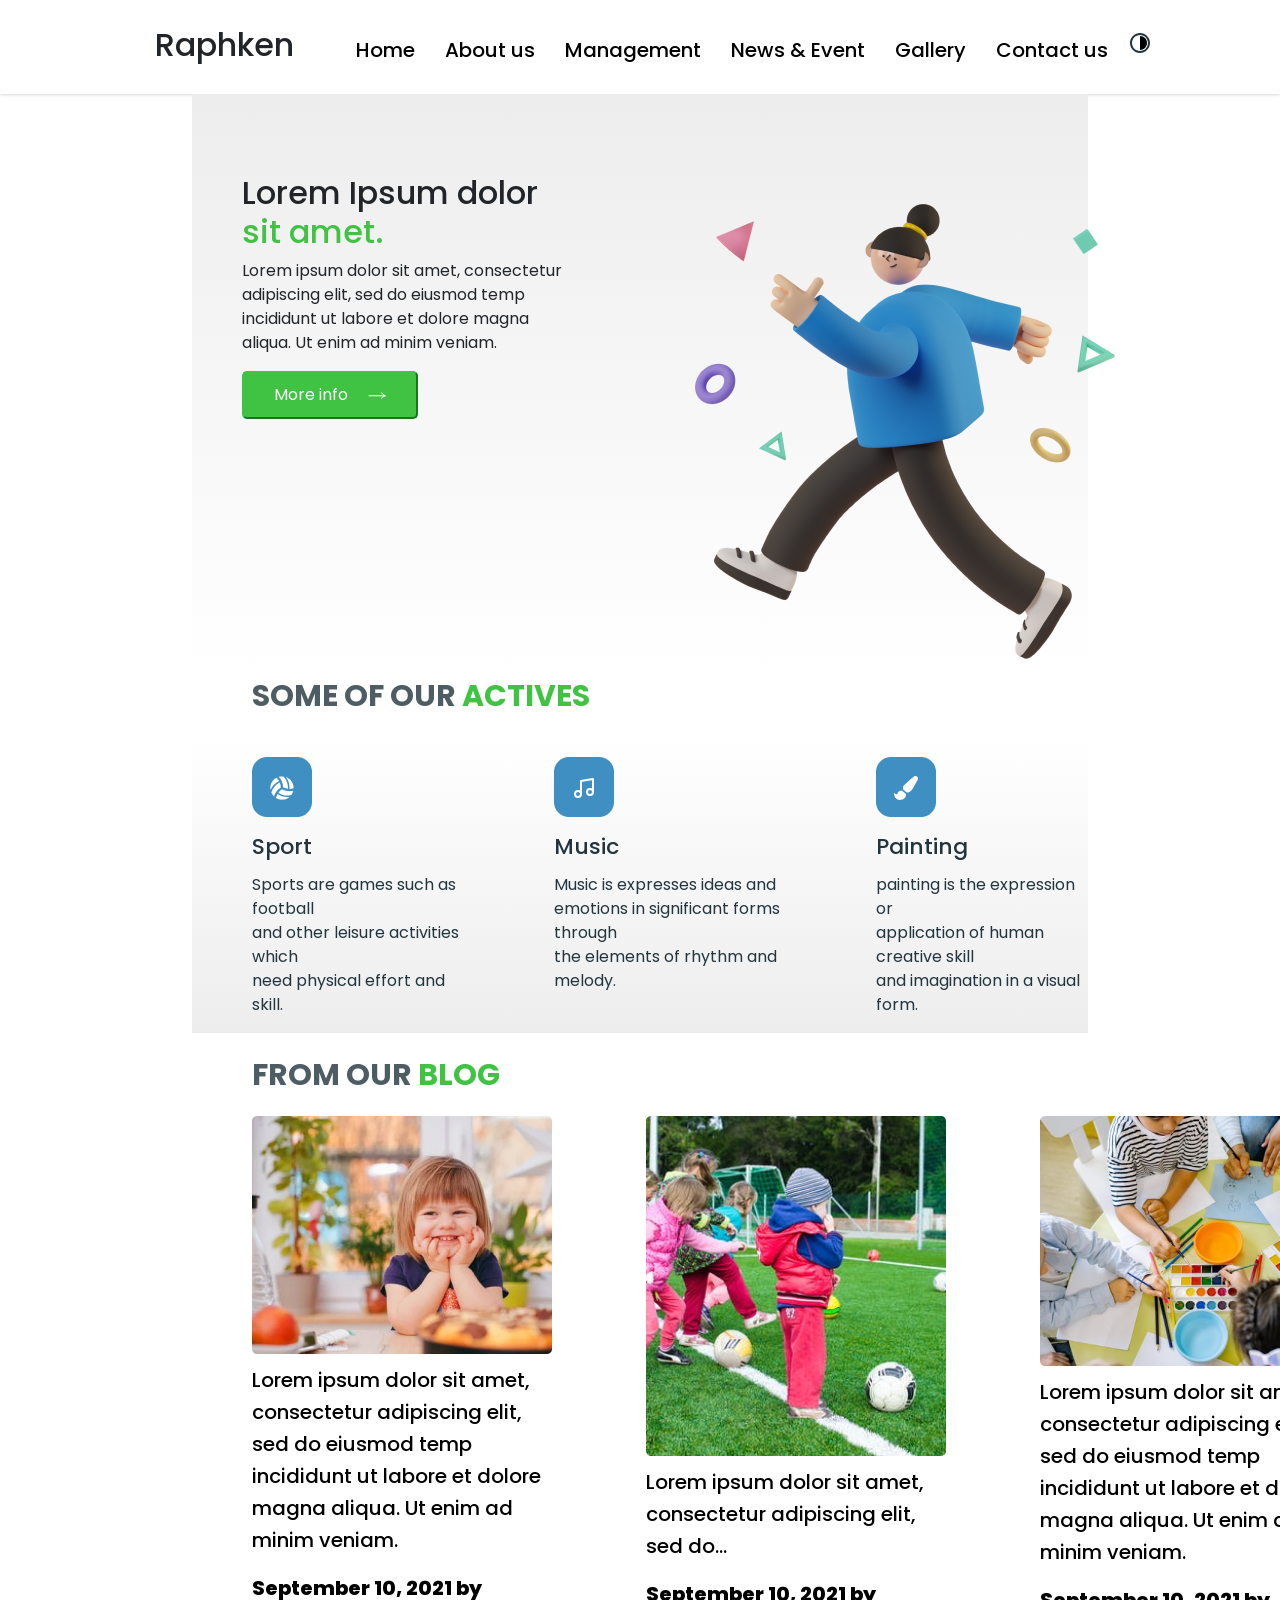
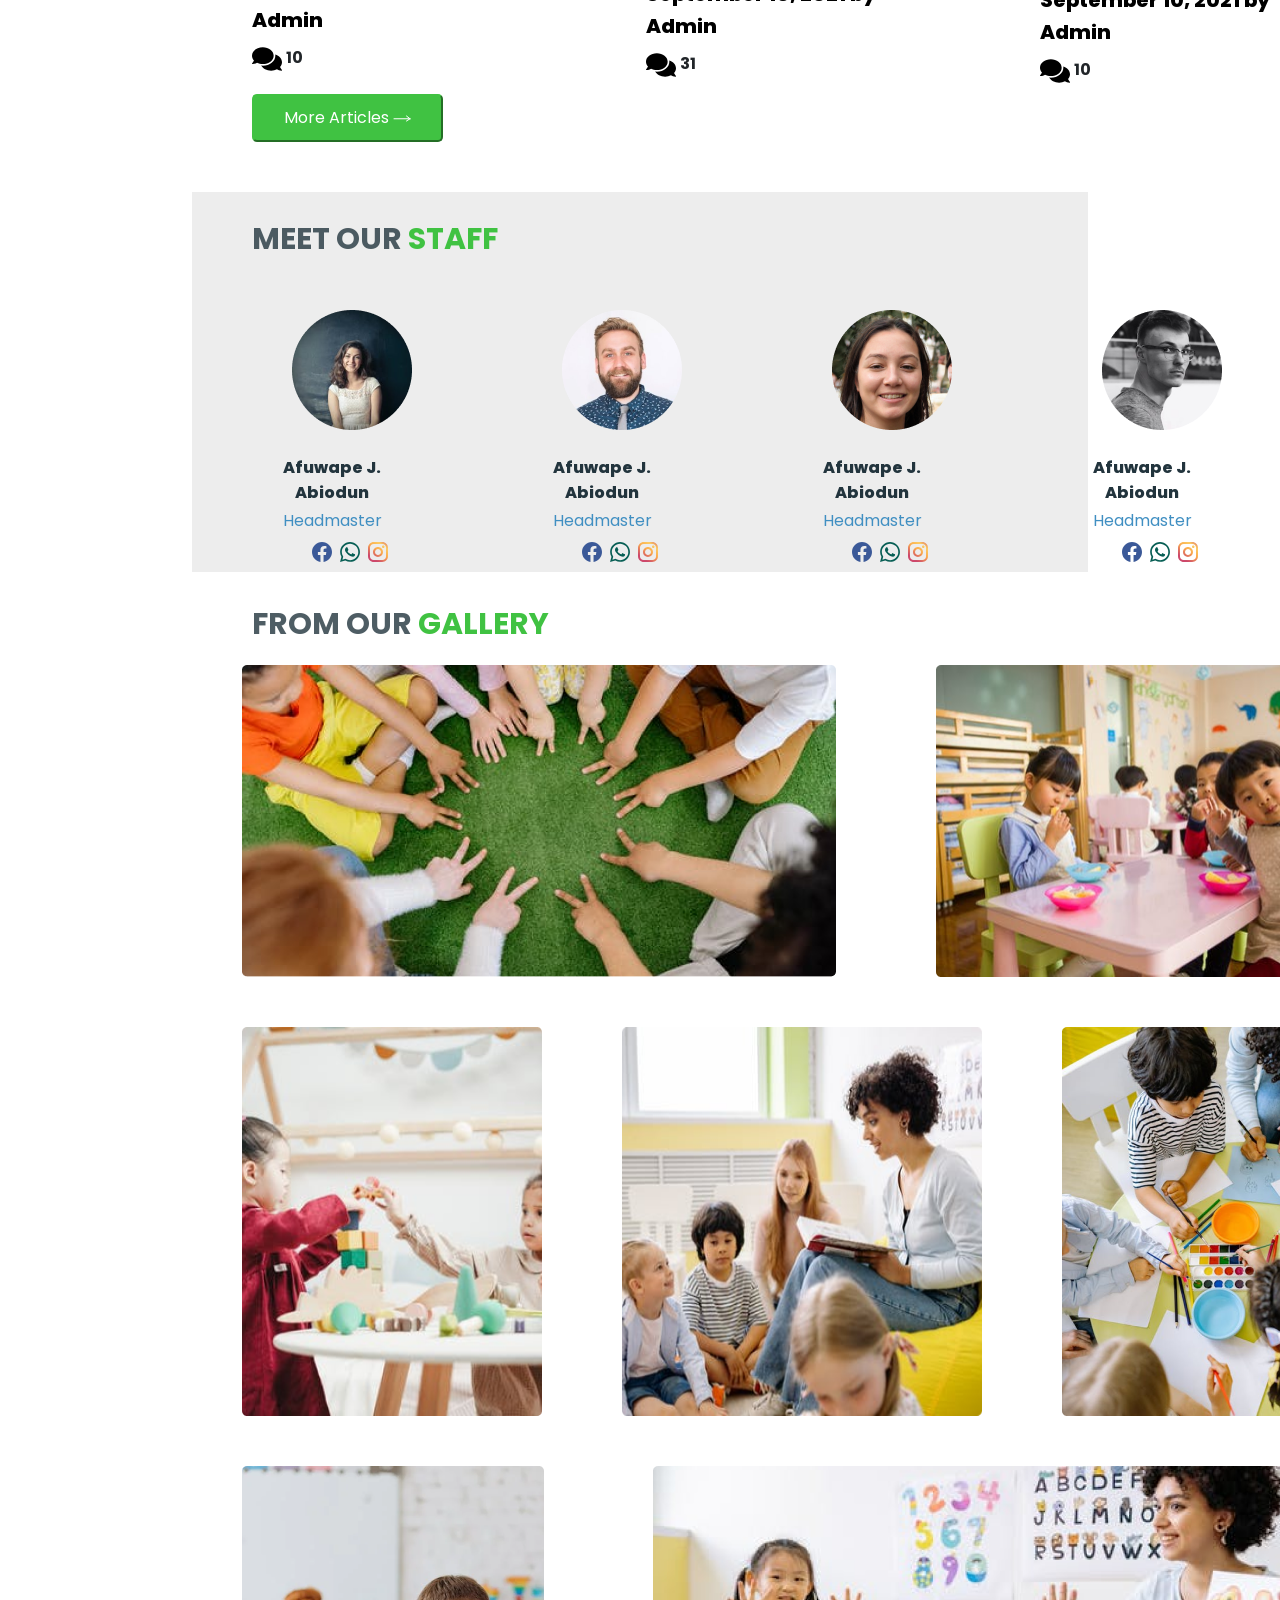
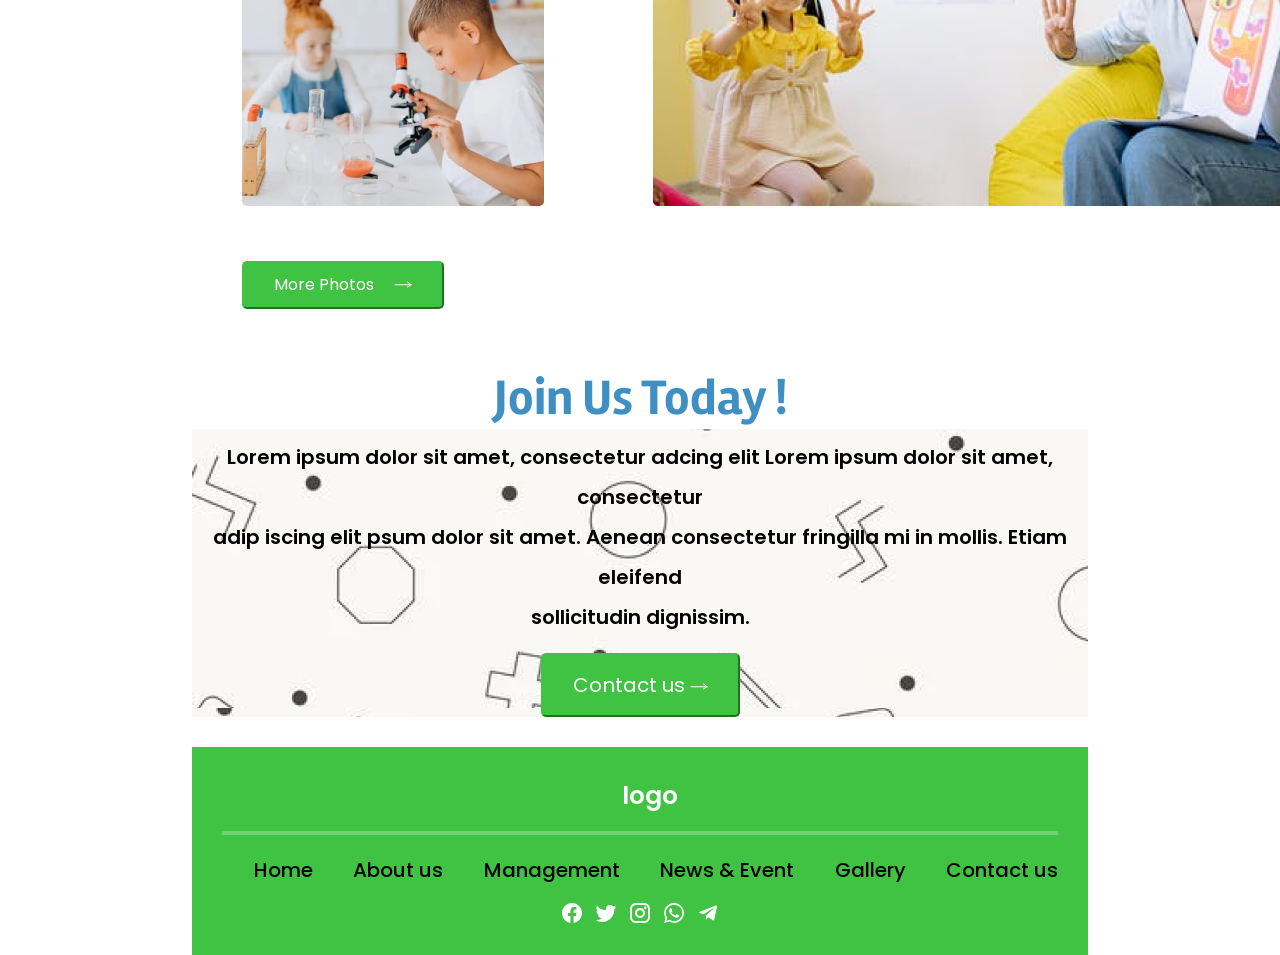
==== commit f9212484: "Adaptive added" ====
--- a/index.html
+++ b/index.html
@@ -22,7 +22,7 @@
         <ul>
             <li>Home</li>
             <li>About us</li>
-            <li>asdasdManagement</li>
+            <li>Management</li>
             <li>News & Event</li>
             <li>Gallery</li>
             <li>Contact us</li>
@@ -41,7 +41,7 @@
         <div class="content ">
             <div class="hero">
                 <div class="row ">
-                    <div class="col-6">
+                    <div class="col-12 col-md-6">
                         <div class="text-hero">
                             <h2> Lorem Ipsum dolor <br>
                                 <span> sit amet.</span>
@@ -58,7 +58,7 @@
                                 </svg></button>
                         </div>
                     </div>
-                    <div class="col-6">
+                    <div class="col-12 col-md-6">
                         <img class="imgd" src="image/image 8.png" alt="">
                         <div class="hero-zan">
 
@@ -358,9 +358,7 @@
                 </div>
                 <div class="enb">
                     <h2>logo</h2>
-                    <svg class="decor" xmlns="http://www.w3.org/2000/svg" width="1052" height="2" viewBox="0 0 1052 2"
-                        fill="none">
-                        <path d="M0 1H1052" stroke="white" stroke-width="2" />
+                    <hr style="color: white; border:2px solid white;">
                     </svg>
 
                     <ul>
--- a/index.css
+++ b/index.css
@@ -28,7 +28,7 @@
 
 
 
-.header ul,
+.header>ul,
 li {
     display: flex;
     justify-content: space-between;
--- a/mobile.css
+++ b/mobile.css
@@ -6,16 +6,51 @@
     }
 
     :root {
-        font-size: 10px;
+        font-size: 14px;
 
+    }
+
+    .hero {
+        height: auto;
+        padding-top: 100px;
+        padding-bottom: 100px;
+    }
+
+    .categories {
+        gap: 10px;
+        padding-bottom: 30px;
     }
 
     .imgd {
         display: none;
     }
 
+    .columns {
+        gap: 20px;
+        justify-content: center;
+        padding-left: 0px;
+        padding-bottom: 20px;
+    }
+
+    .hero_img {
+
+        display: none;
+    }
+
+    .container1 img {
+        max-width: 100%;
+    }
+
     .container img {
-        width: 1000px;
+        max-width: 100%;
+    }
+
+    .container2 img {
+        max-width: 100%;
+    }
+
+    .enb ul {
+        flex-direction: column;
     }
 
     .coments {
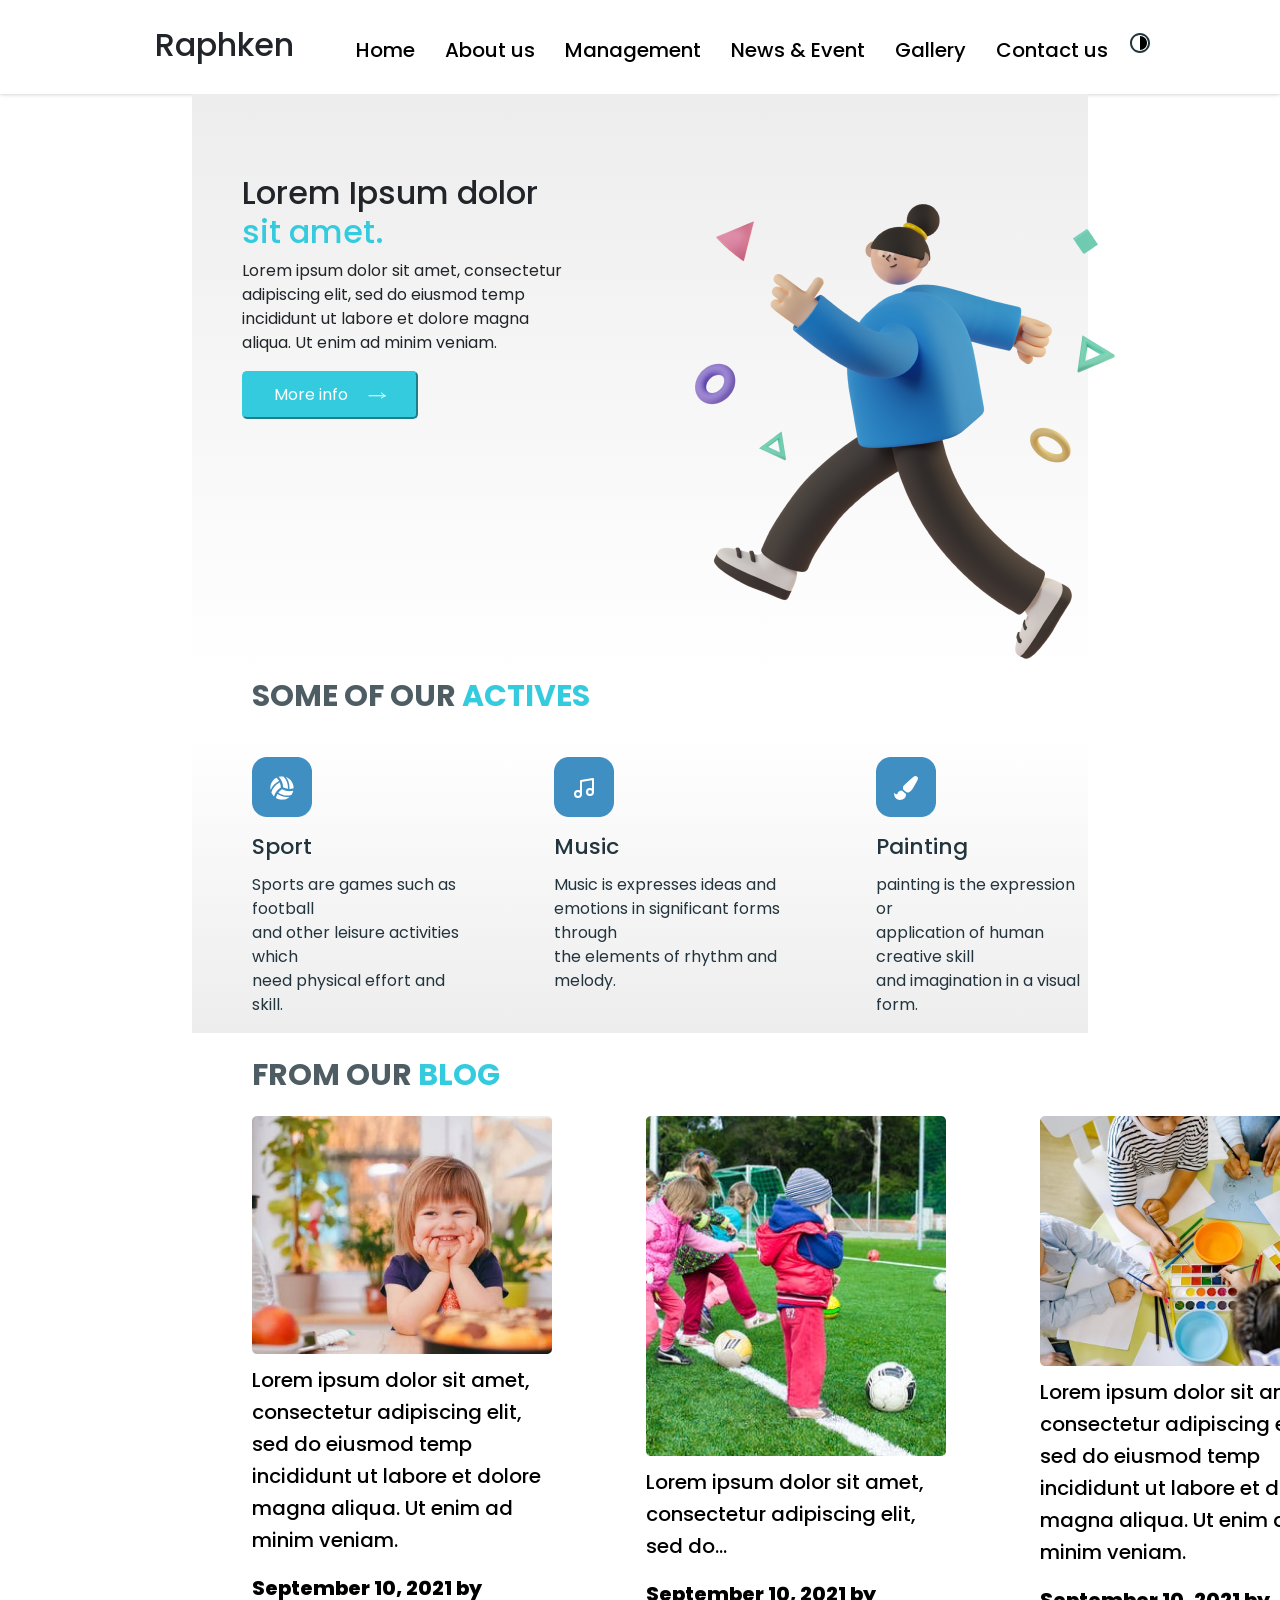
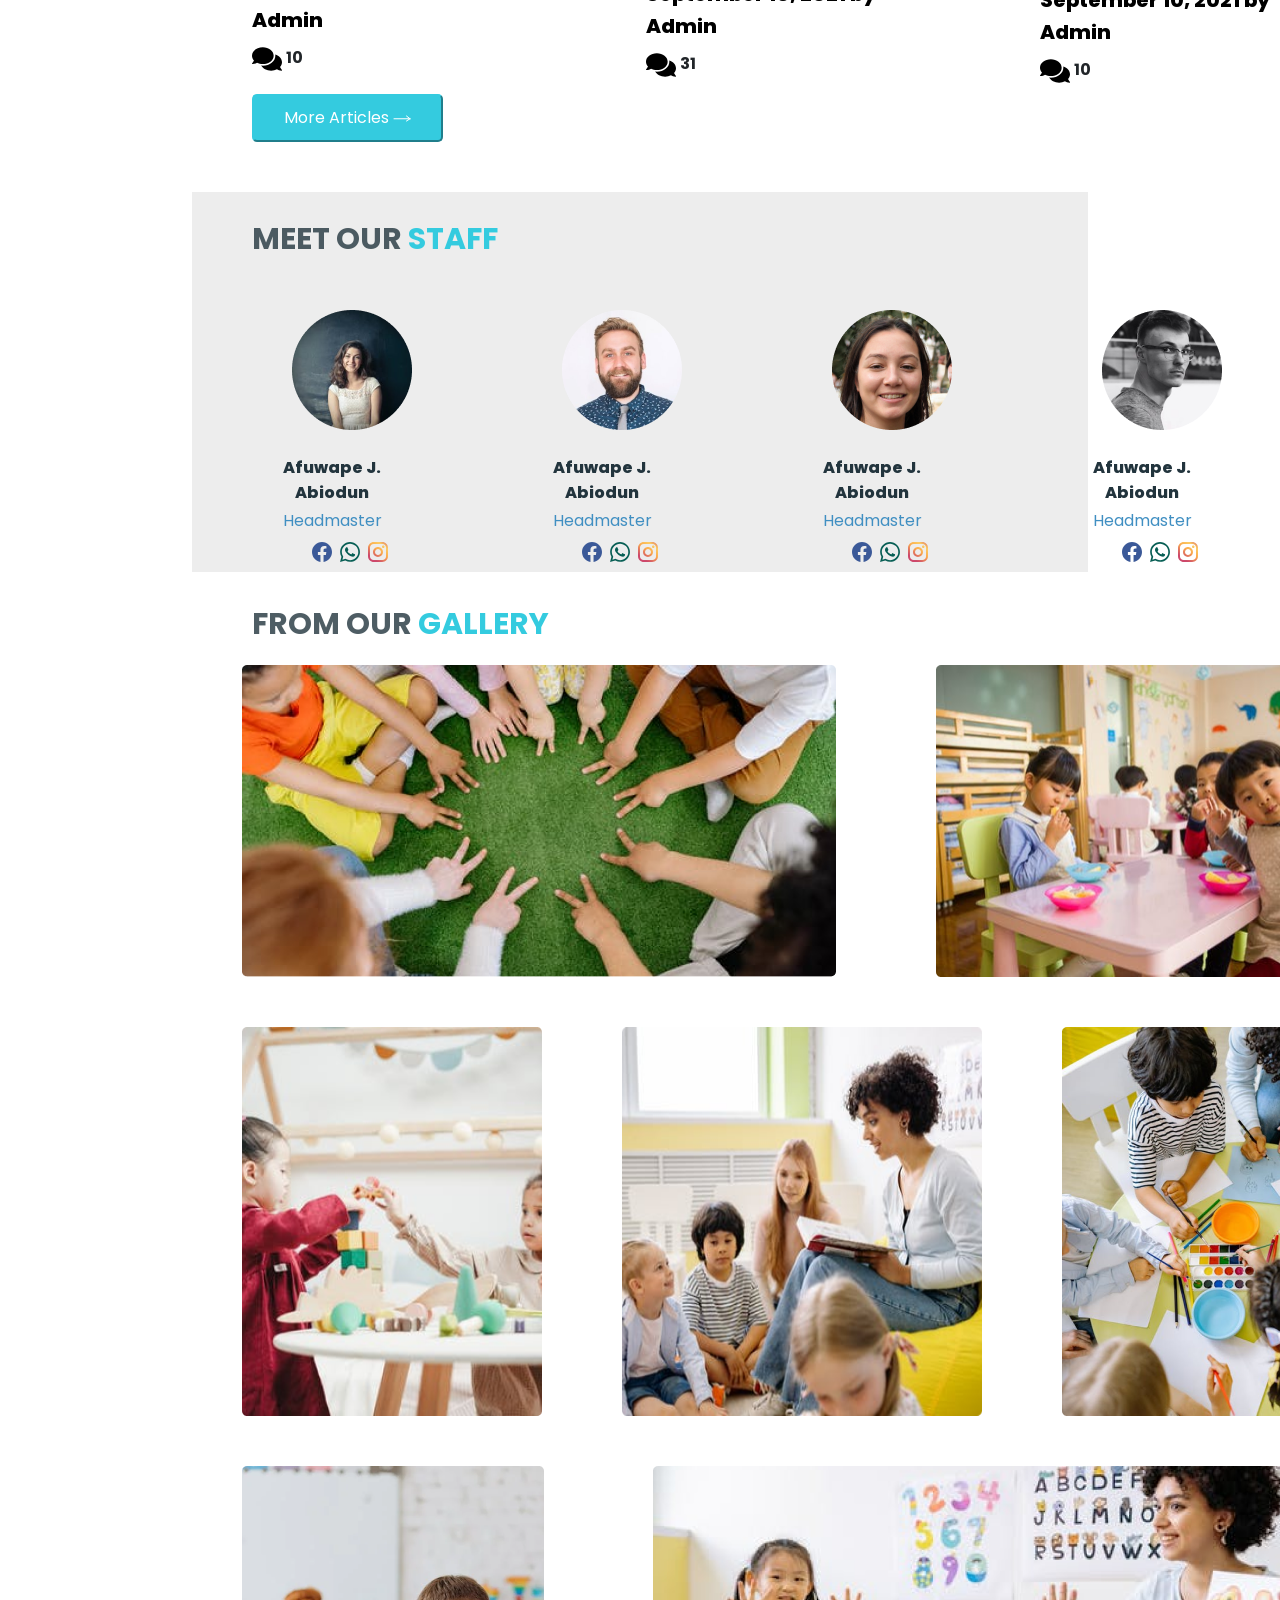
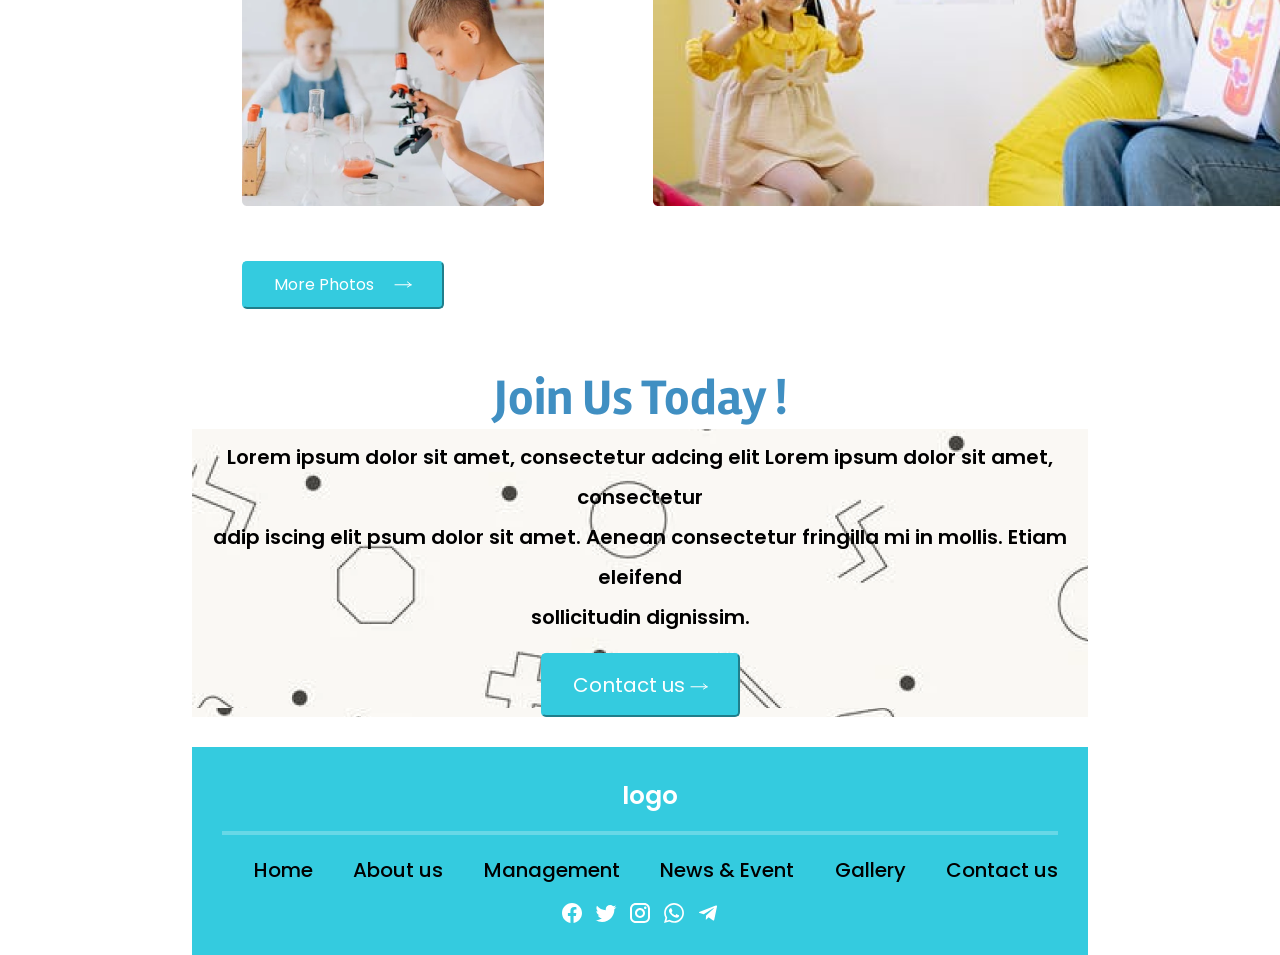
==== commit 35e1d093: "Add files via upload" ====
--- a/index.html
+++ b/index.html
@@ -1,408 +1,408 @@
-<!DOCTYPE html>
-<html lang="en">
-
-<head>
-    <meta charset="UTF-8">
-    <meta name="viewport" content="width=
-    , initial-scale=1.0">
-    <title>Document</title>
-    <link href="https://cdn.jsdelivr.net/npm/bootstrap@5.2.3/dist/css/bootstrap.min.css" rel="stylesheet"
-        integrity="sha384-rbsA2VBKQhggwzxH7pPCaAqO46MgnOM80zW1RWuH61DGLwZJEdK2Kadq2F9CUG65" crossorigin="anonymous">
-    <script src="https://cdn.jsdelivr.net/npm/bootstrap@5.2.3/dist/js/bootstrap.bundle.min.js"
-        integrity="sha384-kenU1KFdBIe4zVF0s0G1M5b4hcpxyD9F7jL+jjXkk+Q2h455rYXK/7HAuoJl+0I4"
-        crossorigin="anonymous"></script>
-
-    <link rel="stylesheet" href="index.css">
-    <link rel="stylesheet" href="mobile.css">
-</head>
-
-<body>
-    <div class="header">
-        <h2>Raphken</h2>
-        <ul>
-            <li>Home</li>
-            <li>About us</li>
-            <li>Management</li>
-            <li>News & Event</li>
-            <li>Gallery</li>
-            <li>Contact us</li>
-        </ul>
-        <svg class="svg1" width="44" height="34" viewBox="0 0 24 24" fill="none" xmlns="http://www.w3.org/2000/svg">
-            <g id="Frame">
-                <path id="Vector"
-                    d="M12 22C17.514 22 22 17.514 22 12C22 6.486 17.514 2 12 2C6.486 2 2 6.486 2 12C2 17.514 6.486 22 12 22ZM12 4C16.411 4 20 7.589 20 12C20 16.411 16.411 20 12 20C7.589 20 4 16.411 4 12C4 7.589 7.589 4 12 4Z"
-                    fill="#22343D" />
-                <path id="Vector_2" d="M19 12C19 8.134 15.865 5 12 5V19C15.865 19 19 15.866 19 12Z" fill="black" />
-            </g>
-        </svg>
-
-    </div>
-    <div class="wrapper ">
-        <div class="content ">
-            <div class="hero">
-                <div class="row ">
-                    <div class="col-12 col-md-6">
-                        <div class="text-hero">
-                            <h2> Lorem Ipsum dolor <br>
-                                <span> sit amet.</span>
-                            </h2>
-                            <p>
-                                Lorem ipsum dolor sit amet, consectetur <br> adipiscing elit, sed do eiusmod temp <br>
-                                incididunt ut labore et dolore magna <br>
-                                aliqua. Ut enim ad minim veniam.
-                            </p>
-                            <button class="button">More info <svg xmlns="http://www.w3.org/2000/svg" width="18"
-                                    height="7" viewBox="0 0 18 7" fill="none">
-                                    <path d="M1 3.7658L17 3.76268M17 3.76268L13.5 0.999756M17 3.76268L13.5 6.00024"
-                                        stroke="white" stroke-linecap="round" stroke-linejoin="round" />
-                                </svg></button>
-                        </div>
-                    </div>
-                    <div class="col-12 col-md-6">
-                        <img class="imgd" src="image/image 8.png" alt="">
-                        <div class="hero-zan">
-
-
-
-
-                        </div>
-                    </div>
-                </div>
-            </div>
-            <div class="bebra">
-                <h2 class="title">
-                    SOME OF OUR <span> ACTIVES </span>
-                </h2>
-                <div class="categories">
-                    <div><img src="image/icon bd.png" alt=""><svg xmlns="http://www.w3.org/2000/svg" width="24"
-                            height="24" viewBox="0 0 24 24" fill="none">
-                            <g clip-path="url(#clip0_529_326)">
-                                <path
-                                    d="M10.8464 11.4131C10.8105 9.70884 10.4493 8.02714 9.78239 6.4584C5.52614 8.4459 2.39957 12.1959 1.33082 16.6209C1.95628 18.0539 2.86329 19.3467 3.99801 20.4225C5.0771 16.6702 7.51975 13.4568 10.8464 11.4131ZM9.11676 5.11309C8.40384 3.87097 7.4953 2.75192 6.42614 1.79903C2.16051 4.1334 -0.361364 8.96621 0.566761 14.0897C2.13239 10.1943 5.17926 6.96465 9.11676 5.11309ZM17.9105 12.8522C18.3136 8.17403 16.6308 3.59434 13.3402 0.458401C12.6511 0.378714 10.9214 0.200589 8.70426 0.856839C11.417 3.66787 12.9803 7.3918 13.0871 11.2968C14.5809 12.1183 16.2182 12.6462 17.9105 12.8522ZM12.0652 13.2975C10.6072 14.1827 9.33133 15.3376 8.30582 16.7006C12.1496 19.3865 16.9543 20.2209 21.3136 18.9412C22.2513 17.6848 22.9243 16.2512 23.2918 14.7272C22.0522 15.043 20.7787 15.2067 19.4996 15.2147C16.9402 15.21 14.3949 14.5537 12.0652 13.2975ZM7.45739 17.9709C6.74489 19.1897 6.2527 20.5209 5.9527 21.9178C8.03205 23.194 10.4613 23.781 12.894 23.595C15.3267 23.4089 17.6385 22.4594 19.4996 20.8818C14.2074 21.6365 9.96989 19.7193 7.45739 17.9709ZM15.9089 1.06778C18.5011 4.36778 19.7761 8.62403 19.4058 12.9553C20.8339 12.9583 22.2532 12.7336 23.6105 12.2897C23.6105 12.1959 23.6246 12.1022 23.6246 12.0084C23.6246 6.95528 20.4043 2.67559 15.9089 1.06778Z"
-                                    fill="white" />
-                            </g>
-                            <defs>
-                                <clipPath id="clip0_529_326">
-                                    <rect width="24" height="24" fill="white" />
-                                </clipPath>
-                            </defs>
-                        </svg>
-                        Sport
-                        <p>Sports are games such as football <br> and other leisure activities which <br> need physical
-                            effort and skill.
-                        </p>
-                    </div>
-                    <div><img src="image/icon bd.png" alt=""> <svg xmlns="http://www.w3.org/2000/svg" width="24"
-                            height="24" viewBox="0 0 24 24" fill="none">
-                            <path d="M9 18V5L21 3V16" stroke="white" stroke-width="2" stroke-linecap="round"
-                                stroke-linejoin="round" />
-                            <path
-                                d="M6 21C7.65685 21 9 19.6569 9 18C9 16.3431 7.65685 15 6 15C4.34315 15 3 16.3431 3 18C3 19.6569 4.34315 21 6 21Z"
-                                stroke="white" stroke-width="2" stroke-linecap="round" stroke-linejoin="round" />
-                            <path
-                                d="M18 19C19.6569 19 21 17.6569 21 16C21 14.3431 19.6569 13 18 13C16.3431 13 15 14.3431 15 16C15 17.6569 16.3431 19 18 19Z"
-                                stroke="white" stroke-width="2" stroke-linecap="round" stroke-linejoin="round" />
-                        </svg> Music <p>Music is expresses ideas and <br> emotions in significant forms through <br>
-                            the elements of rhythm and melody.</p>
-                    </div>
-                    <div> <img src="image/icon bd.png" alt=""> <svg xmlns="http://www.w3.org/2000/svg" width="24"
-                            height="24" viewBox="0 0 24 24" fill="none">
-                            <g clip-path="url(#clip0_529_352)">
-                                <path
-                                    d="M7.82904 14.5003C5.94842 14.6213 4.2417 15.3375 3.27326 17.8894C3.16311 18.1805 2.89826 18.3572 2.58936 18.3572C2.06857 18.3572 0.458418 17.0602 -0.000488281 16.747C-1.95313e-05 20.6072 1.77795 24 5.99998 24C9.55592 24 12 21.9483 12 18.3661C12 18.2203 11.9695 18.0811 11.9545 17.9381L7.82904 14.5003ZM21.4636 0C20.753 0 20.0869 0.314531 19.5787 0.771094C9.99701 9.33047 8.99998 9.53156 8.99998 12.0511C8.99998 12.6933 9.15232 13.3055 9.4092 13.8652L12.4008 16.358C12.7387 16.4423 13.087 16.5 13.4503 16.5C16.3617 16.5 18.0492 14.3686 23.3484 4.47844C23.6944 3.80578 24 3.07922 24 2.32266C24 0.9675 22.7812 0 21.4636 0Z"
-                                    fill="white" />
-                            </g>
-                            <defs>
-                                <clipPath id="clip0_529_352">
-                                    <rect width="24" height="24" fill="white" />
-                                </clipPath>
-                            </defs>
-                        </svg> Painting <p>painting is the expression or <br> application of human creative skill <br>
-                            and imagination in a visual form.</p>
-                    </div>
-
-
-
-
-                </div>
-                <div class="blog">
-                    <h2 class=title>
-                        FROM OUR <span> BLOG </span>
-
-                    </h2>
-                </div>
-                <div class="coments">
-                    <div>
-                        <img src="image/Vector.png" alt="">
-                        <p>
-                            Lorem ipsum dolor sit amet, <br> consectetur adipiscing elit, <br> sed do eiusmod temp
-                            <br>
-                            incididunt ut labore et dolore <br> magna
-                            aliqua. Ut enim ad <br> minim veniam.
-
-                        </p>
-                        <h4> September 10, 2021 by Admin </h4>
-                        <svg xmlns="http://www.w3.org/2000/svg" width="30" height="30" viewBox="0 0 30 30" fill="none">
-                            <g clip-path="url(#clip0_529_42)">
-                                <path
-                                    d="M21.6667 11.6666C21.6667 7.06242 16.8177 3.33325 10.8333 3.33325C4.84896 3.33325 0 7.06242 0 11.6666C0 13.453 0.734375 15.0989 1.97917 16.4583C1.28125 18.0312 0.130208 19.2812 0.114583 19.2968C0 19.4166 -0.03125 19.5937 0.0364583 19.7499C0.104167 19.9062 0.25 19.9999 0.416667 19.9999C2.32292 19.9999 3.90104 19.3593 5.03646 18.6978C6.71354 19.5155 8.69792 19.9999 10.8333 19.9999C16.8177 19.9999 21.6667 16.2708 21.6667 11.6666ZM28.0208 23.1249C29.2656 21.7707 30 20.1197 30 18.3332C30 14.8489 27.2135 11.8645 23.2656 10.6197C23.3125 10.9635 23.3333 11.3124 23.3333 11.6666C23.3333 17.1822 17.724 21.6666 10.8333 21.6666C10.2708 21.6666 9.72396 21.6249 9.18229 21.5676C10.8229 24.5624 14.6771 26.6666 19.1667 26.6666C21.3021 26.6666 23.2865 26.1874 24.9635 25.3645C26.099 26.026 27.6771 26.6666 29.5833 26.6666C29.75 26.6666 29.901 26.5676 29.9635 26.4166C30.0312 26.2655 30 26.0885 29.8854 25.9635C29.8698 25.9478 28.7188 24.703 28.0208 23.1249Z"
-                                    fill="black" />
-                            </g>
-                            <defs>
-                                <clipPath id="clip0_529_42">
-                                    <rect width="30" height="30" fill="white" />
-                                </clipPath>
-                            </defs>
-                        </svg> <b>10</b>
-                        <div> <button class="button2">More Articles <svg xmlns="http://www.w3.org/2000/svg" width="18"
-                                    height="7" viewBox="0 0 18 7" fill="none">
-                                    <path d="M1 3.7658L17 3.76268M17 3.76268L13.5 0.999756M17 3.76268L13.5 6.00024"
-                                        stroke="white" stroke-linecap="round" stroke-linejoin="round" />
-                                </svg></button></div>
-
-                    </div>
-                    <div>
-                        <img src="image/baby.png" alt="">
-                        <p> Lorem ipsum dolor sit amet,<br>consectetur adipiscing elit, <br> sed do...</p>
-                        <h4> September 10, 2021 by Admin </h4>
-                        <svg xmlns="http://www.w3.org/2000/svg" width="30" height="30" viewBox="0 0 30 30" fill="none">
-                            <g clip-path="url(#clip0_529_42)">
-                                <path
-                                    d="M21.6667 11.6666C21.6667 7.06242 16.8177 3.33325 10.8333 3.33325C4.84896 3.33325 0 7.06242 0 11.6666C0 13.453 0.734375 15.0989 1.97917 16.4583C1.28125 18.0312 0.130208 19.2812 0.114583 19.2968C0 19.4166 -0.03125 19.5937 0.0364583 19.7499C0.104167 19.9062 0.25 19.9999 0.416667 19.9999C2.32292 19.9999 3.90104 19.3593 5.03646 18.6978C6.71354 19.5155 8.69792 19.9999 10.8333 19.9999C16.8177 19.9999 21.6667 16.2708 21.6667 11.6666ZM28.0208 23.1249C29.2656 21.7707 30 20.1197 30 18.3332C30 14.8489 27.2135 11.8645 23.2656 10.6197C23.3125 10.9635 23.3333 11.3124 23.3333 11.6666C23.3333 17.1822 17.724 21.6666 10.8333 21.6666C10.2708 21.6666 9.72396 21.6249 9.18229 21.5676C10.8229 24.5624 14.6771 26.6666 19.1667 26.6666C21.3021 26.6666 23.2865 26.1874 24.9635 25.3645C26.099 26.026 27.6771 26.6666 29.5833 26.6666C29.75 26.6666 29.901 26.5676 29.9635 26.4166C30.0312 26.2655 30 26.0885 29.8854 25.9635C29.8698 25.9478 28.7188 24.703 28.0208 23.1249Z"
-                                    fill="black" />
-                            </g>
-                            <defs>
-                                <clipPath id="clip0_529_42">
-                                    <rect width="30" height="30" fill="white" />
-                                </clipPath>
-                            </defs>
-                        </svg> <b>31</b>
-                    </div>
-                    <div>
-                        <img src="image/baby1.png" alt="">
-                        <p>Lorem ipsum dolor sit amet, <br> consectetur adipiscing elit, <br> sed do eiusmod temp
-                            <br>
-                            incididunt ut labore et dolore <br> magna
-                            aliqua. Ut enim ad <br> minim veniam.
-                        </p>
-                        <h4>September 10, 2021 by Admin </h4>
-                        <svg xmlns="http://www.w3.org/2000/svg" width="30" height="30" viewBox="0 0 30 30" fill="none">
-                            <g clip-path="url(#clip0_529_42)">
-                                <path
-                                    d="M21.6667 11.6666C21.6667 7.06242 16.8177 3.33325 10.8333 3.33325C4.84896 3.33325 0 7.06242 0 11.6666C0 13.453 0.734375 15.0989 1.97917 16.4583C1.28125 18.0312 0.130208 19.2812 0.114583 19.2968C0 19.4166 -0.03125 19.5937 0.0364583 19.7499C0.104167 19.9062 0.25 19.9999 0.416667 19.9999C2.32292 19.9999 3.90104 19.3593 5.03646 18.6978C6.71354 19.5155 8.69792 19.9999 10.8333 19.9999C16.8177 19.9999 21.6667 16.2708 21.6667 11.6666ZM28.0208 23.1249C29.2656 21.7707 30 20.1197 30 18.3332C30 14.8489 27.2135 11.8645 23.2656 10.6197C23.3125 10.9635 23.3333 11.3124 23.3333 11.6666C23.3333 17.1822 17.724 21.6666 10.8333 21.6666C10.2708 21.6666 9.72396 21.6249 9.18229 21.5676C10.8229 24.5624 14.6771 26.6666 19.1667 26.6666C21.3021 26.6666 23.2865 26.1874 24.9635 25.3645C26.099 26.026 27.6771 26.6666 29.5833 26.6666C29.75 26.6666 29.901 26.5676 29.9635 26.4166C30.0312 26.2655 30 26.0885 29.8854 25.9635C29.8698 25.9478 28.7188 24.703 28.0208 23.1249Z"
-                                    fill="black" />
-                            </g>
-                        </svg>
-                        <b>10 </b>
-                    </div>
-                </div>
-
-
-            </div>
-
-            <div class="teachers">
-                <div class="staff">
-
-                    <h2 class="title"> Meet Our <span> Staff </span></h2>
-                </div>
-                <div class="columns">
-                    <div> <img src="image/babe.png" alt="">
-                        <h2>Afuwape J. Abiodun </h2>
-                        <h4>Headmaster</h4> <svg class="social" xmlns="http://www.w3.org/2000/svg" width="24"
-                            height="24" viewBox="0 0 24 24" fill="none">
-                            <path
-                                d="M12 2.04004C6.5 2.04004 2 6.53004 2 12.06C2 17.06 5.66 21.21 10.44 21.96V14.96H7.9V12.06H10.44V9.85004C10.44 7.34004 11.93 5.96004 14.22 5.96004C15.31 5.96004 16.45 6.15004 16.45 6.15004V8.62004H15.19C13.95 8.62004 13.56 9.39004 13.56 10.18V12.06H16.34L15.89 14.96H13.56V21.96C15.9164 21.5879 18.0622 20.3856 19.6099 18.5701C21.1576 16.7546 22.0054 14.4457 22 12.06C22 6.53004 17.5 2.04004 12 2.04004Z"
-                                fill="#3B5998" />
-                        </svg> <svg class="social" xmlns="http://www.w3.org/2000/svg" width="24" height="24"
-                            viewBox="0 0 24 24" fill="none">
-                            <path
-                                d="M12.04 2C6.58005 2 2.13005 6.45 2.13005 11.91C2.13005 13.66 2.59005 15.36 3.45005 16.86L2.05005 22L7.30005 20.62C8.75005 21.41 10.38 21.83 12.04 21.83C17.5 21.83 21.9501 17.38 21.9501 11.92C21.9501 9.27 20.92 6.78 19.05 4.91C17.18 3.03 14.69 2 12.04 2ZM12.05 3.67C14.25 3.67 16.31 4.53 17.87 6.09C19.42 7.65 20.2801 9.72 20.2801 11.92C20.2801 16.46 16.58 20.15 12.04 20.15C10.56 20.15 9.11005 19.76 7.85005 19L7.55005 18.83L4.43005 19.65L5.26005 16.61L5.06005 16.29C4.24005 15 3.80005 13.47 3.80005 11.91C3.81005 7.37 7.50005 3.67 12.05 3.67ZM8.53005 7.33C8.37005 7.33 8.10005 7.39 7.87005 7.64C7.65005 7.89 7.00005 8.5 7.00005 9.71C7.00005 10.93 7.89005 12.1 8.00005 12.27C8.14005 12.44 9.76005 14.94 12.25 16C12.84 16.27 13.3 16.42 13.66 16.53C14.25 16.72 14.79 16.69 15.22 16.63C15.7 16.56 16.68 16.03 16.89 15.45C17.1 14.87 17.1 14.38 17.04 14.27C16.97 14.17 16.81 14.11 16.56 14C16.31 13.86 15.09 13.26 14.87 13.18C14.64 13.1 14.5 13.06 14.31 13.3C14.15 13.55 13.67 14.11 13.53 14.27C13.38 14.44 13.24 14.46 13 14.34C12.74 14.21 11.94 13.95 11 13.11C10.26 12.45 9.77005 11.64 9.62005 11.39C9.50005 11.15 9.61005 11 9.73005 10.89C9.84005 10.78 10 10.6 10.1 10.45C10.23 10.31 10.27 10.2 10.35 10.04C10.43 9.87 10.39 9.73 10.33 9.61C10.27 9.5 9.77005 8.26 9.56005 7.77C9.36005 7.29 9.16005 7.35 9.00005 7.34C8.86005 7.34 8.70005 7.33 8.53005 7.33Z"
-                                fill="#075E54" />
-                        </svg> <svg class="social" xmlns="http://www.w3.org/2000/svg" width="24" height="24"
-                            viewBox="0 0 24 24" fill="none">
-                            <path
-                                d="M7.8 2H16.2C19.4 2 22 4.6 22 7.8V16.2C22 17.7383 21.3889 19.2135 20.3012 20.3012C19.2135 21.3889 17.7383 22 16.2 22H7.8C4.6 22 2 19.4 2 16.2V7.8C2 6.26174 2.61107 4.78649 3.69878 3.69878C4.78649 2.61107 6.26174 2 7.8 2ZM7.6 4C6.64522 4 5.72955 4.37928 5.05442 5.05442C4.37928 5.72955 4 6.64522 4 7.6V16.4C4 18.39 5.61 20 7.6 20H16.4C17.3548 20 18.2705 19.6207 18.9456 18.9456C19.6207 18.2705 20 17.3548 20 16.4V7.6C20 5.61 18.39 4 16.4 4H7.6ZM17.25 5.5C17.5815 5.5 17.8995 5.6317 18.1339 5.86612C18.3683 6.10054 18.5 6.41848 18.5 6.75C18.5 7.08152 18.3683 7.39946 18.1339 7.63388C17.8995 7.8683 17.5815 8 17.25 8C16.9185 8 16.6005 7.8683 16.3661 7.63388C16.1317 7.39946 16 7.08152 16 6.75C16 6.41848 16.1317 6.10054 16.3661 5.86612C16.6005 5.6317 16.9185 5.5 17.25 5.5ZM12 7C13.3261 7 14.5979 7.52678 15.5355 8.46447C16.4732 9.40215 17 10.6739 17 12C17 13.3261 16.4732 14.5979 15.5355 15.5355C14.5979 16.4732 13.3261 17 12 17C10.6739 17 9.40215 16.4732 8.46447 15.5355C7.52678 14.5979 7 13.3261 7 12C7 10.6739 7.52678 9.40215 8.46447 8.46447C9.40215 7.52678 10.6739 7 12 7ZM12 9C11.2044 9 10.4413 9.31607 9.87868 9.87868C9.31607 10.4413 9 11.2044 9 12C9 12.7956 9.31607 13.5587 9.87868 14.1213C10.4413 14.6839 11.2044 15 12 15C12.7956 15 13.5587 14.6839 14.1213 14.1213C14.6839 13.5587 15 12.7956 15 12C15 11.2044 14.6839 10.4413 14.1213 9.87868C13.5587 9.31607 12.7956 9 12 9Z"
-                                fill="url(#paint0_linear_529_99)" />
-                            <defs>
-                                <linearGradient id="paint0_linear_529_99" x1="21" y1="-2.5" x2="6" y2="17.5"
-                                    gradientUnits="userSpaceOnUse">
-                                    <stop offset="0.03125" stop-color="#CD486B" />
-                                    <stop offset="0.354167" stop-color="#FCCC63" />
-                                    <stop offset="0.604167" stop-color="#FBAD50" />
-                                    <stop offset="1" stop-color="#CD486B" />
-                                </linearGradient>
-                            </defs>
-                        </svg>
-                    </div>
-                    <div> <img src="image/babe2.png" alt="">
-                        <h2>Afuwape J. Abiodun </h2>
-                        <h4>Headmaster</h4> <svg class="social" xmlns="http://www.w3.org/2000/svg" width="24"
-                            height="24" viewBox="0 0 24 24" fill="none">
-                            <path
-                                d="M12 2.04004C6.5 2.04004 2 6.53004 2 12.06C2 17.06 5.66 21.21 10.44 21.96V14.96H7.9V12.06H10.44V9.85004C10.44 7.34004 11.93 5.96004 14.22 5.96004C15.31 5.96004 16.45 6.15004 16.45 6.15004V8.62004H15.19C13.95 8.62004 13.56 9.39004 13.56 10.18V12.06H16.34L15.89 14.96H13.56V21.96C15.9164 21.5879 18.0622 20.3856 19.6099 18.5701C21.1576 16.7546 22.0054 14.4457 22 12.06C22 6.53004 17.5 2.04004 12 2.04004Z"
-                                fill="#3B5998" />
-
-                        </svg> <svg class="social" xmlns="http://www.w3.org/2000/svg" width="24" height="24"
-                            viewBox="0 0 24 24" fill="none">
-                            <path
-                                d="M12.04 2C6.58005 2 2.13005 6.45 2.13005 11.91C2.13005 13.66 2.59005 15.36 3.45005 16.86L2.05005 22L7.30005 20.62C8.75005 21.41 10.38 21.83 12.04 21.83C17.5 21.83 21.9501 17.38 21.9501 11.92C21.9501 9.27 20.92 6.78 19.05 4.91C17.18 3.03 14.69 2 12.04 2ZM12.05 3.67C14.25 3.67 16.31 4.53 17.87 6.09C19.42 7.65 20.2801 9.72 20.2801 11.92C20.2801 16.46 16.58 20.15 12.04 20.15C10.56 20.15 9.11005 19.76 7.85005 19L7.55005 18.83L4.43005 19.65L5.26005 16.61L5.06005 16.29C4.24005 15 3.80005 13.47 3.80005 11.91C3.81005 7.37 7.50005 3.67 12.05 3.67ZM8.53005 7.33C8.37005 7.33 8.10005 7.39 7.87005 7.64C7.65005 7.89 7.00005 8.5 7.00005 9.71C7.00005 10.93 7.89005 12.1 8.00005 12.27C8.14005 12.44 9.76005 14.94 12.25 16C12.84 16.27 13.3 16.42 13.66 16.53C14.25 16.72 14.79 16.69 15.22 16.63C15.7 16.56 16.68 16.03 16.89 15.45C17.1 14.87 17.1 14.38 17.04 14.27C16.97 14.17 16.81 14.11 16.56 14C16.31 13.86 15.09 13.26 14.87 13.18C14.64 13.1 14.5 13.06 14.31 13.3C14.15 13.55 13.67 14.11 13.53 14.27C13.38 14.44 13.24 14.46 13 14.34C12.74 14.21 11.94 13.95 11 13.11C10.26 12.45 9.77005 11.64 9.62005 11.39C9.50005 11.15 9.61005 11 9.73005 10.89C9.84005 10.78 10 10.6 10.1 10.45C10.23 10.31 10.27 10.2 10.35 10.04C10.43 9.87 10.39 9.73 10.33 9.61C10.27 9.5 9.77005 8.26 9.56005 7.77C9.36005 7.29 9.16005 7.35 9.00005 7.34C8.86005 7.34 8.70005 7.33 8.53005 7.33Z"
-                                fill="#075E54" />
-                        </svg> <svg class="social" xmlns="http://www.w3.org/2000/svg" width="24" height="24"
-                            viewBox="0 0 24 24" fill="none">
-                            <path
-                                d="M7.8 2H16.2C19.4 2 22 4.6 22 7.8V16.2C22 17.7383 21.3889 19.2135 20.3012 20.3012C19.2135 21.3889 17.7383 22 16.2 22H7.8C4.6 22 2 19.4 2 16.2V7.8C2 6.26174 2.61107 4.78649 3.69878 3.69878C4.78649 2.61107 6.26174 2 7.8 2ZM7.6 4C6.64522 4 5.72955 4.37928 5.05442 5.05442C4.37928 5.72955 4 6.64522 4 7.6V16.4C4 18.39 5.61 20 7.6 20H16.4C17.3548 20 18.2705 19.6207 18.9456 18.9456C19.6207 18.2705 20 17.3548 20 16.4V7.6C20 5.61 18.39 4 16.4 4H7.6ZM17.25 5.5C17.5815 5.5 17.8995 5.6317 18.1339 5.86612C18.3683 6.10054 18.5 6.41848 18.5 6.75C18.5 7.08152 18.3683 7.39946 18.1339 7.63388C17.8995 7.8683 17.5815 8 17.25 8C16.9185 8 16.6005 7.8683 16.3661 7.63388C16.1317 7.39946 16 7.08152 16 6.75C16 6.41848 16.1317 6.10054 16.3661 5.86612C16.6005 5.6317 16.9185 5.5 17.25 5.5ZM12 7C13.3261 7 14.5979 7.52678 15.5355 8.46447C16.4732 9.40215 17 10.6739 17 12C17 13.3261 16.4732 14.5979 15.5355 15.5355C14.5979 16.4732 13.3261 17 12 17C10.6739 17 9.40215 16.4732 8.46447 15.5355C7.52678 14.5979 7 13.3261 7 12C7 10.6739 7.52678 9.40215 8.46447 8.46447C9.40215 7.52678 10.6739 7 12 7ZM12 9C11.2044 9 10.4413 9.31607 9.87868 9.87868C9.31607 10.4413 9 11.2044 9 12C9 12.7956 9.31607 13.5587 9.87868 14.1213C10.4413 14.6839 11.2044 15 12 15C12.7956 15 13.5587 14.6839 14.1213 14.1213C14.6839 13.5587 15 12.7956 15 12C15 11.2044 14.6839 10.4413 14.1213 9.87868C13.5587 9.31607 12.7956 9 12 9Z"
-                                fill="url(#paint0_linear_529_99)" />
-                            <defs>
-                                <linearGradient id="paint0_linear_529_99" x1="21" y1="-2.5" x2="6" y2="17.5"
-                                    gradientUnits="userSpaceOnUse">
-                                    <stop offset="0.03125" stop-color="#CD486B" />
-                                    <stop offset="0.354167" stop-color="#FCCC63" />
-                                    <stop offset="0.604167" stop-color="#FBAD50" />
-                                    <stop offset="1" stop-color="#CD486B" />
-                                </linearGradient>
-                            </defs>
-                        </svg>
-                    </div>
-                    <div> <img src="image/babe3.png" alt="">
-                        <h2>Afuwape J. Abiodun </h2>
-                        <h4>Headmaster</h4> <svg class="social" xmlns="http://www.w3.org/2000/svg" width="24"
-                            height="24" viewBox="0 0 24 24" fill="none">
-                            <path
-                                d="M12 2.04004C6.5 2.04004 2 6.53004 2 12.06C2 17.06 5.66 21.21 10.44 21.96V14.96H7.9V12.06H10.44V9.85004C10.44 7.34004 11.93 5.96004 14.22 5.96004C15.31 5.96004 16.45 6.15004 16.45 6.15004V8.62004H15.19C13.95 8.62004 13.56 9.39004 13.56 10.18V12.06H16.34L15.89 14.96H13.56V21.96C15.9164 21.5879 18.0622 20.3856 19.6099 18.5701C21.1576 16.7546 22.0054 14.4457 22 12.06C22 6.53004 17.5 2.04004 12 2.04004Z"
-                                fill="#3B5998" />
-                        </svg> <svg class="social" xmlns="http://www.w3.org/2000/svg" width="24" height="24"
-                            viewBox="0 0 24 24" fill="none">
-                            <path
-                                d="M12.04 2C6.58005 2 2.13005 6.45 2.13005 11.91C2.13005 13.66 2.59005 15.36 3.45005 16.86L2.05005 22L7.30005 20.62C8.75005 21.41 10.38 21.83 12.04 21.83C17.5 21.83 21.9501 17.38 21.9501 11.92C21.9501 9.27 20.92 6.78 19.05 4.91C17.18 3.03 14.69 2 12.04 2ZM12.05 3.67C14.25 3.67 16.31 4.53 17.87 6.09C19.42 7.65 20.2801 9.72 20.2801 11.92C20.2801 16.46 16.58 20.15 12.04 20.15C10.56 20.15 9.11005 19.76 7.85005 19L7.55005 18.83L4.43005 19.65L5.26005 16.61L5.06005 16.29C4.24005 15 3.80005 13.47 3.80005 11.91C3.81005 7.37 7.50005 3.67 12.05 3.67ZM8.53005 7.33C8.37005 7.33 8.10005 7.39 7.87005 7.64C7.65005 7.89 7.00005 8.5 7.00005 9.71C7.00005 10.93 7.89005 12.1 8.00005 12.27C8.14005 12.44 9.76005 14.94 12.25 16C12.84 16.27 13.3 16.42 13.66 16.53C14.25 16.72 14.79 16.69 15.22 16.63C15.7 16.56 16.68 16.03 16.89 15.45C17.1 14.87 17.1 14.38 17.04 14.27C16.97 14.17 16.81 14.11 16.56 14C16.31 13.86 15.09 13.26 14.87 13.18C14.64 13.1 14.5 13.06 14.31 13.3C14.15 13.55 13.67 14.11 13.53 14.27C13.38 14.44 13.24 14.46 13 14.34C12.74 14.21 11.94 13.95 11 13.11C10.26 12.45 9.77005 11.64 9.62005 11.39C9.50005 11.15 9.61005 11 9.73005 10.89C9.84005 10.78 10 10.6 10.1 10.45C10.23 10.31 10.27 10.2 10.35 10.04C10.43 9.87 10.39 9.73 10.33 9.61C10.27 9.5 9.77005 8.26 9.56005 7.77C9.36005 7.29 9.16005 7.35 9.00005 7.34C8.86005 7.34 8.70005 7.33 8.53005 7.33Z"
-                                fill="#075E54" />
-                        </svg> <svg class="social" xmlns="http://www.w3.org/2000/svg" width="24" height="24"
-                            viewBox="0 0 24 24" fill="none">
-                            <path
-                                d="M7.8 2H16.2C19.4 2 22 4.6 22 7.8V16.2C22 17.7383 21.3889 19.2135 20.3012 20.3012C19.2135 21.3889 17.7383 22 16.2 22H7.8C4.6 22 2 19.4 2 16.2V7.8C2 6.26174 2.61107 4.78649 3.69878 3.69878C4.78649 2.61107 6.26174 2 7.8 2ZM7.6 4C6.64522 4 5.72955 4.37928 5.05442 5.05442C4.37928 5.72955 4 6.64522 4 7.6V16.4C4 18.39 5.61 20 7.6 20H16.4C17.3548 20 18.2705 19.6207 18.9456 18.9456C19.6207 18.2705 20 17.3548 20 16.4V7.6C20 5.61 18.39 4 16.4 4H7.6ZM17.25 5.5C17.5815 5.5 17.8995 5.6317 18.1339 5.86612C18.3683 6.10054 18.5 6.41848 18.5 6.75C18.5 7.08152 18.3683 7.39946 18.1339 7.63388C17.8995 7.8683 17.5815 8 17.25 8C16.9185 8 16.6005 7.8683 16.3661 7.63388C16.1317 7.39946 16 7.08152 16 6.75C16 6.41848 16.1317 6.10054 16.3661 5.86612C16.6005 5.6317 16.9185 5.5 17.25 5.5ZM12 7C13.3261 7 14.5979 7.52678 15.5355 8.46447C16.4732 9.40215 17 10.6739 17 12C17 13.3261 16.4732 14.5979 15.5355 15.5355C14.5979 16.4732 13.3261 17 12 17C10.6739 17 9.40215 16.4732 8.46447 15.5355C7.52678 14.5979 7 13.3261 7 12C7 10.6739 7.52678 9.40215 8.46447 8.46447C9.40215 7.52678 10.6739 7 12 7ZM12 9C11.2044 9 10.4413 9.31607 9.87868 9.87868C9.31607 10.4413 9 11.2044 9 12C9 12.7956 9.31607 13.5587 9.87868 14.1213C10.4413 14.6839 11.2044 15 12 15C12.7956 15 13.5587 14.6839 14.1213 14.1213C14.6839 13.5587 15 12.7956 15 12C15 11.2044 14.6839 10.4413 14.1213 9.87868C13.5587 9.31607 12.7956 9 12 9Z"
-                                fill="url(#paint0_linear_529_99)" />
-                            <defs>
-                                <linearGradient id="paint0_linear_529_99" x1="21" y1="-2.5" x2="6" y2="17.5"
-                                    gradientUnits="userSpaceOnUse">
-                                    <stop offset="0.03125" stop-color="#CD486B" />
-                                    <stop offset="0.354167" stop-color="#FCCC63" />
-                                    <stop offset="0.604167" stop-color="#FBAD50" />
-                                    <stop offset="1" stop-color="#CD486B" />
-                                </linearGradient>
-                            </defs>
-                        </svg>
-                    </div>
-                    <div> <img src="image/babe4.png" alt="">
-                        <h2>Afuwape J. Abiodun </h2>
-                        <h4>Headmaster</h4> <svg class="social" xmlns="http://www.w3.org/2000/svg" width="24"
-                            height="24" viewBox="0 0 24 24" fill="none">
-                            <path
-                                d="M12 2.04004C6.5 2.04004 2 6.53004 2 12.06C2 17.06 5.66 21.21 10.44 21.96V14.96H7.9V12.06H10.44V9.85004C10.44 7.34004 11.93 5.96004 14.22 5.96004C15.31 5.96004 16.45 6.15004 16.45 6.15004V8.62004H15.19C13.95 8.62004 13.56 9.39004 13.56 10.18V12.06H16.34L15.89 14.96H13.56V21.96C15.9164 21.5879 18.0622 20.3856 19.6099 18.5701C21.1576 16.7546 22.0054 14.4457 22 12.06C22 6.53004 17.5 2.04004 12 2.04004Z"
-                                fill="#3B5998" />
-                        </svg> <svg class="social" xmlns="http://www.w3.org/2000/svg" width="24" height="24"
-                            viewBox="0 0 24 24" fill="none">
-                            <path
-                                d="M12.04 2C6.58005 2 2.13005 6.45 2.13005 11.91C2.13005 13.66 2.59005 15.36 3.45005 16.86L2.05005 22L7.30005 20.62C8.75005 21.41 10.38 21.83 12.04 21.83C17.5 21.83 21.9501 17.38 21.9501 11.92C21.9501 9.27 20.92 6.78 19.05 4.91C17.18 3.03 14.69 2 12.04 2ZM12.05 3.67C14.25 3.67 16.31 4.53 17.87 6.09C19.42 7.65 20.2801 9.72 20.2801 11.92C20.2801 16.46 16.58 20.15 12.04 20.15C10.56 20.15 9.11005 19.76 7.85005 19L7.55005 18.83L4.43005 19.65L5.26005 16.61L5.06005 16.29C4.24005 15 3.80005 13.47 3.80005 11.91C3.81005 7.37 7.50005 3.67 12.05 3.67ZM8.53005 7.33C8.37005 7.33 8.10005 7.39 7.87005 7.64C7.65005 7.89 7.00005 8.5 7.00005 9.71C7.00005 10.93 7.89005 12.1 8.00005 12.27C8.14005 12.44 9.76005 14.94 12.25 16C12.84 16.27 13.3 16.42 13.66 16.53C14.25 16.72 14.79 16.69 15.22 16.63C15.7 16.56 16.68 16.03 16.89 15.45C17.1 14.87 17.1 14.38 17.04 14.27C16.97 14.17 16.81 14.11 16.56 14C16.31 13.86 15.09 13.26 14.87 13.18C14.64 13.1 14.5 13.06 14.31 13.3C14.15 13.55 13.67 14.11 13.53 14.27C13.38 14.44 13.24 14.46 13 14.34C12.74 14.21 11.94 13.95 11 13.11C10.26 12.45 9.77005 11.64 9.62005 11.39C9.50005 11.15 9.61005 11 9.73005 10.89C9.84005 10.78 10 10.6 10.1 10.45C10.23 10.31 10.27 10.2 10.35 10.04C10.43 9.87 10.39 9.73 10.33 9.61C10.27 9.5 9.77005 8.26 9.56005 7.77C9.36005 7.29 9.16005 7.35 9.00005 7.34C8.86005 7.34 8.70005 7.33 8.53005 7.33Z"
-                                fill="#075E54" />
-                        </svg> <svg class="social" xmlns="http://www.w3.org/2000/svg" width="24" height="24"
-                            viewBox="0 0 24 24" fill="none">
-                            <path
-                                d="M7.8 2H16.2C19.4 2 22 4.6 22 7.8V16.2C22 17.7383 21.3889 19.2135 20.3012 20.3012C19.2135 21.3889 17.7383 22 16.2 22H7.8C4.6 22 2 19.4 2 16.2V7.8C2 6.26174 2.61107 4.78649 3.69878 3.69878C4.78649 2.61107 6.26174 2 7.8 2ZM7.6 4C6.64522 4 5.72955 4.37928 5.05442 5.05442C4.37928 5.72955 4 6.64522 4 7.6V16.4C4 18.39 5.61 20 7.6 20H16.4C17.3548 20 18.2705 19.6207 18.9456 18.9456C19.6207 18.2705 20 17.3548 20 16.4V7.6C20 5.61 18.39 4 16.4 4H7.6ZM17.25 5.5C17.5815 5.5 17.8995 5.6317 18.1339 5.86612C18.3683 6.10054 18.5 6.41848 18.5 6.75C18.5 7.08152 18.3683 7.39946 18.1339 7.63388C17.8995 7.8683 17.5815 8 17.25 8C16.9185 8 16.6005 7.8683 16.3661 7.63388C16.1317 7.39946 16 7.08152 16 6.75C16 6.41848 16.1317 6.10054 16.3661 5.86612C16.6005 5.6317 16.9185 5.5 17.25 5.5ZM12 7C13.3261 7 14.5979 7.52678 15.5355 8.46447C16.4732 9.40215 17 10.6739 17 12C17 13.3261 16.4732 14.5979 15.5355 15.5355C14.5979 16.4732 13.3261 17 12 17C10.6739 17 9.40215 16.4732 8.46447 15.5355C7.52678 14.5979 7 13.3261 7 12C7 10.6739 7.52678 9.40215 8.46447 8.46447C9.40215 7.52678 10.6739 7 12 7ZM12 9C11.2044 9 10.4413 9.31607 9.87868 9.87868C9.31607 10.4413 9 11.2044 9 12C9 12.7956 9.31607 13.5587 9.87868 14.1213C10.4413 14.6839 11.2044 15 12 15C12.7956 15 13.5587 14.6839 14.1213 14.1213C14.6839 13.5587 15 12.7956 15 12C15 11.2044 14.6839 10.4413 14.1213 9.87868C13.5587 9.31607 12.7956 9 12 9Z"
-                                fill="url(#paint0_linear_529_99)" />
-                            <defs>
-                                <linearGradient id="paint0_linear_529_99" x1="21" y1="-2.5" x2="6" y2="17.5"
-                                    gradientUnits="userSpaceOnUse">
-                                    <stop offset="0.03125" stop-color="#CD486B" />
-                                    <stop offset="0.354167" stop-color="#FCCC63" />
-                                    <stop offset="0.604167" stop-color="#FBAD50" />
-                                    <stop offset="1" stop-color="#CD486B" />
-                                </linearGradient>
-                            </defs>
-                        </svg>
-                    </div>
-                </div>
-
-            </div>
-            <div class="photos">
-                <h2 class="title"> From our <span>gAllery </span></h2>
-            </div>
-            <div class="container">
-                <img src="image/neg.png" alt="">
-                <img src="image/probl.png" alt="">
-            </div>
-            <div class="container1">
-                <img src="image/teachers.png" alt="">
-                <img src="image/teachers2.png" alt="">
-                <img src="image/teachers3.png" alt="">
-            </div>
-            <div class="container2">
-                <img src="image/teachers4.png" alt="">
-                <img src="image/teachers5.png" alt="">
-            </div>
-            <div class="button1"> <button class="button">More Photos <svg xmlns="http://www.w3.org/2000/svg" width="18"
-                        height="7" viewBox="0 0 18 7" fill="none">
-                        <path d="M1 3.7658L17 3.76268M17 3.76268L13.5 0.999756M17 3.76268L13.5 6.00024" stroke="white"
-                            stroke-linecap="round" stroke-linejoin="round" />
-                    </svg></button></div>
-            <div class="end">
-                <div class="ending">
-                    <h2 class="join">Join Us Today !</h2>
-                    <p>Lorem ipsum dolor sit amet, consectetur adcing elit Lorem ipsum dolor sit amet, consectetur <br>
-                        adip
-                        iscing elit psum dolor sit amet. Aenean consectetur fringilla mi in mollis. Etiam eleifend <br>
-                        sollicitudin dignissim.</p>
-                    <button class="button2">Contact us <svg xmlns="http://www.w3.org/2000/svg" width="18" height="7"
-                            viewBox="0 0 18 7" fill="none">
-                            <path d="M1 3.7658L17 3.76268M17 3.76268L13.5 0.999756M17 3.76268L13.5 6.00024"
-                                stroke="white" stroke-linecap="round" stroke-linejoin="round" />
-                        </svg></button>
-                </div>
-                <div class="enb">
-                    <h2>logo</h2>
-                    <hr style="color: white; border:2px solid white;">
-                    </svg>
-
-                    <ul>
-                        <li>Home</li>
-                        <li>About us</li>
-                        <li>Management</li>
-                        <li>News & Event</li>
-                        <li>Gallery</li>
-                        <li>Contact us</li>
-                    </ul>
-                    <div class="icons_contact">
-                        <svg xmlns="http://www.w3.org/2000/svg" width="24" height="24" viewBox="0 0 24 24" fill="none">
-                            <path
-                                d="M12 2.04053C6.5 2.04053 2 6.53053 2 12.0605C2 17.0605 5.66 21.2105 10.44 21.9605V14.9605H7.9V12.0605H10.44V9.85053C10.44 7.34053 11.93 5.96053 14.22 5.96053C15.31 5.96053 16.45 6.15053 16.45 6.15053V8.62053H15.19C13.95 8.62053 13.56 9.39053 13.56 10.1805V12.0605H16.34L15.89 14.9605H13.56V21.9605C15.9164 21.5884 18.0622 20.386 19.6099 18.5706C21.1576 16.7551 22.0054 14.4462 22 12.0605C22 6.53053 17.5 2.04053 12 2.04053Z"
-                                fill="white" />
-                        </svg>
-                        <svg xmlns="http://www.w3.org/2000/svg" width="24" height="24" viewBox="0 0 24 24" fill="none">
-                            <path
-                                d="M22.46 6.00049C21.69 6.35049 20.86 6.58049 20 6.69049C20.88 6.16049 21.56 5.32049 21.88 4.31049C21.05 4.81049 20.13 5.16049 19.16 5.36049C18.37 4.50049 17.26 4.00049 16 4.00049C13.65 4.00049 11.73 5.92049 11.73 8.29049C11.73 8.63049 11.77 8.96049 11.84 9.27049C8.27998 9.09049 5.10998 7.38049 2.99998 4.79049C2.62998 5.42049 2.41998 6.16049 2.41998 6.94049C2.41998 8.43049 3.16998 9.75049 4.32998 10.5005C3.61998 10.5005 2.95998 10.3005 2.37998 10.0005C2.37998 10.0005 2.37998 10.0005 2.37998 10.0305C2.37998 12.1105 3.85998 13.8505 5.81998 14.2405C5.45998 14.3405 5.07998 14.3905 4.68998 14.3905C4.41998 14.3905 4.14998 14.3605 3.88998 14.3105C4.42998 16.0005 5.99998 17.2605 7.88998 17.2905C6.42998 18.4505 4.57998 19.1305 2.55998 19.1305C2.21998 19.1305 1.87998 19.1105 1.53998 19.0705C3.43998 20.2905 5.69998 21.0005 8.11998 21.0005C16 21.0005 20.33 14.4605 20.33 8.79049C20.33 8.60049 20.33 8.42049 20.32 8.23049C21.16 7.63049 21.88 6.87049 22.46 6.00049Z"
-                                fill="white" />
-                        </svg><svg xmlns="http://www.w3.org/2000/svg" width="24" height="24" viewBox="0 0 24 24"
-                            fill="none">
-                            <path
-                                d="M7.8 2H16.2C19.4 2 22 4.6 22 7.8V16.2C22 17.7383 21.3889 19.2135 20.3012 20.3012C19.2135 21.3889 17.7383 22 16.2 22H7.8C4.6 22 2 19.4 2 16.2V7.8C2 6.26174 2.61107 4.78649 3.69878 3.69878C4.78649 2.61107 6.26174 2 7.8 2ZM7.6 4C6.64522 4 5.72955 4.37928 5.05442 5.05442C4.37928 5.72955 4 6.64522 4 7.6V16.4C4 18.39 5.61 20 7.6 20H16.4C17.3548 20 18.2705 19.6207 18.9456 18.9456C19.6207 18.2705 20 17.3548 20 16.4V7.6C20 5.61 18.39 4 16.4 4H7.6ZM17.25 5.5C17.5815 5.5 17.8995 5.6317 18.1339 5.86612C18.3683 6.10054 18.5 6.41848 18.5 6.75C18.5 7.08152 18.3683 7.39946 18.1339 7.63388C17.8995 7.8683 17.5815 8 17.25 8C16.9185 8 16.6005 7.8683 16.3661 7.63388C16.1317 7.39946 16 7.08152 16 6.75C16 6.41848 16.1317 6.10054 16.3661 5.86612C16.6005 5.6317 16.9185 5.5 17.25 5.5ZM12 7C13.3261 7 14.5979 7.52678 15.5355 8.46447C16.4732 9.40215 17 10.6739 17 12C17 13.3261 16.4732 14.5979 15.5355 15.5355C14.5979 16.4732 13.3261 17 12 17C10.6739 17 9.40215 16.4732 8.46447 15.5355C7.52678 14.5979 7 13.3261 7 12C7 10.6739 7.52678 9.40215 8.46447 8.46447C9.40215 7.52678 10.6739 7 12 7ZM12 9C11.2044 9 10.4413 9.31607 9.87868 9.87868C9.31607 10.4413 9 11.2044 9 12C9 12.7956 9.31607 13.5587 9.87868 14.1213C10.4413 14.6839 11.2044 15 12 15C12.7956 15 13.5587 14.6839 14.1213 14.1213C14.6839 13.5587 15 12.7956 15 12C15 11.2044 14.6839 10.4413 14.1213 9.87868C13.5587 9.31607 12.7956 9 12 9Z"
-                                fill="white" />
-                        </svg><svg xmlns="http://www.w3.org/2000/svg" width="24" height="24" viewBox="0 0 24 24"
-                            fill="none">
-                            <path
-                                d="M12.04 2C6.57999 2 2.12999 6.45 2.12999 11.91C2.12999 13.66 2.58999 15.36 3.44999 16.86L2.04999 22L7.29999 20.62C8.74999 21.41 10.38 21.83 12.04 21.83C17.5 21.83 21.95 17.38 21.95 11.92C21.95 9.27 20.92 6.78 19.05 4.91C17.18 3.03 14.69 2 12.04 2ZM12.05 3.67C14.25 3.67 16.31 4.53 17.87 6.09C19.42 7.65 20.28 9.72 20.28 11.92C20.28 16.46 16.58 20.15 12.04 20.15C10.56 20.15 9.10999 19.76 7.84999 19L7.54999 18.83L4.42999 19.65L5.25999 16.61L5.05999 16.29C4.23999 15 3.79999 13.47 3.79999 11.91C3.80999 7.37 7.49999 3.67 12.05 3.67ZM8.52999 7.33C8.36999 7.33 8.09999 7.39 7.86999 7.64C7.64999 7.89 6.99999 8.5 6.99999 9.71C6.99999 10.93 7.88999 12.1 7.99999 12.27C8.13999 12.44 9.75999 14.94 12.25 16C12.84 16.27 13.3 16.42 13.66 16.53C14.25 16.72 14.79 16.69 15.22 16.63C15.7 16.56 16.68 16.03 16.89 15.45C17.1 14.87 17.1 14.38 17.04 14.27C16.97 14.17 16.81 14.11 16.56 14C16.31 13.86 15.09 13.26 14.87 13.18C14.64 13.1 14.5 13.06 14.31 13.3C14.15 13.55 13.67 14.11 13.53 14.27C13.38 14.44 13.24 14.46 13 14.34C12.74 14.21 11.94 13.95 11 13.11C10.26 12.45 9.76999 11.64 9.61999 11.39C9.49999 11.15 9.60999 11 9.72999 10.89C9.83999 10.78 9.99999 10.6 10.1 10.45C10.23 10.31 10.27 10.2 10.35 10.04C10.43 9.87 10.39 9.73 10.33 9.61C10.27 9.5 9.76999 8.26 9.55999 7.77C9.35999 7.29 9.15999 7.35 8.99999 7.34C8.85999 7.34 8.69999 7.33 8.52999 7.33Z"
-                                fill="white" />
-                        </svg><svg xmlns="http://www.w3.org/2000/svg" width="24" height="24" viewBox="0 0 24 24"
-                            fill="none">
-                            <path
-                                d="M9.78001 18.65L10.06 14.42L17.74 7.49997C18.08 7.18997 17.67 7.03997 17.22 7.30997L7.74001 13.3L3.64001 12C2.76001 11.75 2.75001 11.14 3.84001 10.7L19.81 4.53997C20.54 4.20997 21.24 4.71997 20.96 5.83997L18.24 18.65C18.05 19.56 17.5 19.78 16.74 19.36L12.6 16.3L10.61 18.23C10.38 18.46 10.19 18.65 9.78001 18.65Z"
-                                fill="white" />
-                        </svg>
-                    </div>
-                </div>
-
-            </div>
-        </div>
-
-    </div>
-
-</body>
-
+<!DOCTYPE html>
+<html lang="en">
+
+<head>
+    <meta charset="UTF-8">
+    <meta name="viewport" content="width=
+    , initial-scale=1.0">
+    <title>Document</title>
+    <link href="https://cdn.jsdelivr.net/npm/bootstrap@5.2.3/dist/css/bootstrap.min.css" rel="stylesheet"
+        integrity="sha384-rbsA2VBKQhggwzxH7pPCaAqO46MgnOM80zW1RWuH61DGLwZJEdK2Kadq2F9CUG65" crossorigin="anonymous">
+    <script src="https://cdn.jsdelivr.net/npm/bootstrap@5.2.3/dist/js/bootstrap.bundle.min.js"
+        integrity="sha384-kenU1KFdBIe4zVF0s0G1M5b4hcpxyD9F7jL+jjXkk+Q2h455rYXK/7HAuoJl+0I4"
+        crossorigin="anonymous"></script>
+
+    <link rel="stylesheet" href="index.css">
+    <link rel="stylesheet" href="mobile.css">
+</head>
+
+<body>
+    <div class="header">
+        <h2>Raphken</h2>
+        <ul>
+            <li>Home</li>
+            <li>About us</li>
+            <li>Management</li>
+            <li>News & Event</li>
+            <li>Gallery</li>
+            <li>Contact us</li>
+        </ul>
+        <svg class="svg1" width="44" height="34" viewBox="0 0 24 24" fill="none" xmlns="http://www.w3.org/2000/svg">
+            <g id="Frame">
+                <path id="Vector"
+                    d="M12 22C17.514 22 22 17.514 22 12C22 6.486 17.514 2 12 2C6.486 2 2 6.486 2 12C2 17.514 6.486 22 12 22ZM12 4C16.411 4 20 7.589 20 12C20 16.411 16.411 20 12 20C7.589 20 4 16.411 4 12C4 7.589 7.589 4 12 4Z"
+                    fill="#22343D" />
+                <path id="Vector_2" d="M19 12C19 8.134 15.865 5 12 5V19C15.865 19 19 15.866 19 12Z" fill="black" />
+            </g>
+        </svg>
+
+    </div>
+    <div class="wrapper ">
+        <div class="content ">
+            <div class="hero">
+                <div class="row ">
+                    <div class="col-12 col-md-6">
+                        <div class="text-hero">
+                            <h2> Lorem Ipsum dolor <br>
+                                <span> sit amet.</span>
+                            </h2>
+                            <p>
+                                Lorem ipsum dolor sit amet, consectetur <br> adipiscing elit, sed do eiusmod temp <br>
+                                incididunt ut labore et dolore magna <br>
+                                aliqua. Ut enim ad minim veniam.
+                            </p>
+                            <button class="button">More info <svg xmlns="http://www.w3.org/2000/svg" width="18"
+                                    height="7" viewBox="0 0 18 7" fill="none">
+                                    <path d="M1 3.7658L17 3.76268M17 3.76268L13.5 0.999756M17 3.76268L13.5 6.00024"
+                                        stroke="white" stroke-linecap="round" stroke-linejoin="round" />
+                                </svg></button>
+                        </div>
+                    </div>
+                    <div class="col-12 col-md-6">
+                        <img class="imgd" src="image/image 8.png" alt="">
+                        <div class="hero-zan">
+
+
+
+
+                        </div>
+                    </div>
+                </div>
+            </div>
+            <div class="bebra">
+                <h2 class="title">
+                    SOME OF OUR <span> ACTIVES </span>
+                </h2>
+                <div class="categories">
+                    <div><img src="image/icon bd.png" alt=""><svg xmlns="http://www.w3.org/2000/svg" width="24"
+                            height="24" viewBox="0 0 24 24" fill="none">
+                            <g clip-path="url(#clip0_529_326)">
+                                <path
+                                    d="M10.8464 11.4131C10.8105 9.70884 10.4493 8.02714 9.78239 6.4584C5.52614 8.4459 2.39957 12.1959 1.33082 16.6209C1.95628 18.0539 2.86329 19.3467 3.99801 20.4225C5.0771 16.6702 7.51975 13.4568 10.8464 11.4131ZM9.11676 5.11309C8.40384 3.87097 7.4953 2.75192 6.42614 1.79903C2.16051 4.1334 -0.361364 8.96621 0.566761 14.0897C2.13239 10.1943 5.17926 6.96465 9.11676 5.11309ZM17.9105 12.8522C18.3136 8.17403 16.6308 3.59434 13.3402 0.458401C12.6511 0.378714 10.9214 0.200589 8.70426 0.856839C11.417 3.66787 12.9803 7.3918 13.0871 11.2968C14.5809 12.1183 16.2182 12.6462 17.9105 12.8522ZM12.0652 13.2975C10.6072 14.1827 9.33133 15.3376 8.30582 16.7006C12.1496 19.3865 16.9543 20.2209 21.3136 18.9412C22.2513 17.6848 22.9243 16.2512 23.2918 14.7272C22.0522 15.043 20.7787 15.2067 19.4996 15.2147C16.9402 15.21 14.3949 14.5537 12.0652 13.2975ZM7.45739 17.9709C6.74489 19.1897 6.2527 20.5209 5.9527 21.9178C8.03205 23.194 10.4613 23.781 12.894 23.595C15.3267 23.4089 17.6385 22.4594 19.4996 20.8818C14.2074 21.6365 9.96989 19.7193 7.45739 17.9709ZM15.9089 1.06778C18.5011 4.36778 19.7761 8.62403 19.4058 12.9553C20.8339 12.9583 22.2532 12.7336 23.6105 12.2897C23.6105 12.1959 23.6246 12.1022 23.6246 12.0084C23.6246 6.95528 20.4043 2.67559 15.9089 1.06778Z"
+                                    fill="white" />
+                            </g>
+                            <defs>
+                                <clipPath id="clip0_529_326">
+                                    <rect width="24" height="24" fill="white" />
+                                </clipPath>
+                            </defs>
+                        </svg>
+                        Sport
+                        <p>Sports are games such as football <br> and other leisure activities which <br> need physical
+                            effort and skill.
+                        </p>
+                    </div>
+                    <div><img src="image/icon bd.png" alt=""> <svg xmlns="http://www.w3.org/2000/svg" width="24"
+                            height="24" viewBox="0 0 24 24" fill="none">
+                            <path d="M9 18V5L21 3V16" stroke="white" stroke-width="2" stroke-linecap="round"
+                                stroke-linejoin="round" />
+                            <path
+                                d="M6 21C7.65685 21 9 19.6569 9 18C9 16.3431 7.65685 15 6 15C4.34315 15 3 16.3431 3 18C3 19.6569 4.34315 21 6 21Z"
+                                stroke="white" stroke-width="2" stroke-linecap="round" stroke-linejoin="round" />
+                            <path
+                                d="M18 19C19.6569 19 21 17.6569 21 16C21 14.3431 19.6569 13 18 13C16.3431 13 15 14.3431 15 16C15 17.6569 16.3431 19 18 19Z"
+                                stroke="white" stroke-width="2" stroke-linecap="round" stroke-linejoin="round" />
+                        </svg> Music <p>Music is expresses ideas and <br> emotions in significant forms through <br>
+                            the elements of rhythm and melody.</p>
+                    </div>
+                    <div> <img src="image/icon bd.png" alt=""> <svg xmlns="http://www.w3.org/2000/svg" width="24"
+                            height="24" viewBox="0 0 24 24" fill="none">
+                            <g clip-path="url(#clip0_529_352)">
+                                <path
+                                    d="M7.82904 14.5003C5.94842 14.6213 4.2417 15.3375 3.27326 17.8894C3.16311 18.1805 2.89826 18.3572 2.58936 18.3572C2.06857 18.3572 0.458418 17.0602 -0.000488281 16.747C-1.95313e-05 20.6072 1.77795 24 5.99998 24C9.55592 24 12 21.9483 12 18.3661C12 18.2203 11.9695 18.0811 11.9545 17.9381L7.82904 14.5003ZM21.4636 0C20.753 0 20.0869 0.314531 19.5787 0.771094C9.99701 9.33047 8.99998 9.53156 8.99998 12.0511C8.99998 12.6933 9.15232 13.3055 9.4092 13.8652L12.4008 16.358C12.7387 16.4423 13.087 16.5 13.4503 16.5C16.3617 16.5 18.0492 14.3686 23.3484 4.47844C23.6944 3.80578 24 3.07922 24 2.32266C24 0.9675 22.7812 0 21.4636 0Z"
+                                    fill="white" />
+                            </g>
+                            <defs>
+                                <clipPath id="clip0_529_352">
+                                    <rect width="24" height="24" fill="white" />
+                                </clipPath>
+                            </defs>
+                        </svg> Painting <p>painting is the expression or <br> application of human creative skill <br>
+                            and imagination in a visual form.</p>
+                    </div>
+
+
+
+
+                </div>
+                <div class="blog">
+                    <h2 class=title>
+                        FROM OUR <span> BLOG </span>
+
+                    </h2>
+                </div>
+                <div class="coments">
+                    <div>
+                        <img src="image/Vector.png" alt="">
+                        <p>
+                            Lorem ipsum dolor sit amet, <br> consectetur adipiscing elit, <br> sed do eiusmod temp
+                            <br>
+                            incididunt ut labore et dolore <br> magna
+                            aliqua. Ut enim ad <br> minim veniam.
+
+                        </p>
+                        <h4> September 10, 2021 by Admin </h4>
+                        <svg xmlns="http://www.w3.org/2000/svg" width="30" height="30" viewBox="0 0 30 30" fill="none">
+                            <g clip-path="url(#clip0_529_42)">
+                                <path
+                                    d="M21.6667 11.6666C21.6667 7.06242 16.8177 3.33325 10.8333 3.33325C4.84896 3.33325 0 7.06242 0 11.6666C0 13.453 0.734375 15.0989 1.97917 16.4583C1.28125 18.0312 0.130208 19.2812 0.114583 19.2968C0 19.4166 -0.03125 19.5937 0.0364583 19.7499C0.104167 19.9062 0.25 19.9999 0.416667 19.9999C2.32292 19.9999 3.90104 19.3593 5.03646 18.6978C6.71354 19.5155 8.69792 19.9999 10.8333 19.9999C16.8177 19.9999 21.6667 16.2708 21.6667 11.6666ZM28.0208 23.1249C29.2656 21.7707 30 20.1197 30 18.3332C30 14.8489 27.2135 11.8645 23.2656 10.6197C23.3125 10.9635 23.3333 11.3124 23.3333 11.6666C23.3333 17.1822 17.724 21.6666 10.8333 21.6666C10.2708 21.6666 9.72396 21.6249 9.18229 21.5676C10.8229 24.5624 14.6771 26.6666 19.1667 26.6666C21.3021 26.6666 23.2865 26.1874 24.9635 25.3645C26.099 26.026 27.6771 26.6666 29.5833 26.6666C29.75 26.6666 29.901 26.5676 29.9635 26.4166C30.0312 26.2655 30 26.0885 29.8854 25.9635C29.8698 25.9478 28.7188 24.703 28.0208 23.1249Z"
+                                    fill="black" />
+                            </g>
+                            <defs>
+                                <clipPath id="clip0_529_42">
+                                    <rect width="30" height="30" fill="white" />
+                                </clipPath>
+                            </defs>
+                        </svg> <b>10</b>
+                        <div> <button class="button2">More Articles <svg xmlns="http://www.w3.org/2000/svg" width="18"
+                                    height="7" viewBox="0 0 18 7" fill="none">
+                                    <path d="M1 3.7658L17 3.76268M17 3.76268L13.5 0.999756M17 3.76268L13.5 6.00024"
+                                        stroke="white" stroke-linecap="round" stroke-linejoin="round" />
+                                </svg></button></div>
+
+                    </div>
+                    <div>
+                        <img src="image/baby.png" alt="">
+                        <p> Lorem ipsum dolor sit amet,<br>consectetur adipiscing elit, <br> sed do...</p>
+                        <h4> September 10, 2021 by Admin </h4>
+                        <svg xmlns="http://www.w3.org/2000/svg" width="30" height="30" viewBox="0 0 30 30" fill="none">
+                            <g clip-path="url(#clip0_529_42)">
+                                <path
+                                    d="M21.6667 11.6666C21.6667 7.06242 16.8177 3.33325 10.8333 3.33325C4.84896 3.33325 0 7.06242 0 11.6666C0 13.453 0.734375 15.0989 1.97917 16.4583C1.28125 18.0312 0.130208 19.2812 0.114583 19.2968C0 19.4166 -0.03125 19.5937 0.0364583 19.7499C0.104167 19.9062 0.25 19.9999 0.416667 19.9999C2.32292 19.9999 3.90104 19.3593 5.03646 18.6978C6.71354 19.5155 8.69792 19.9999 10.8333 19.9999C16.8177 19.9999 21.6667 16.2708 21.6667 11.6666ZM28.0208 23.1249C29.2656 21.7707 30 20.1197 30 18.3332C30 14.8489 27.2135 11.8645 23.2656 10.6197C23.3125 10.9635 23.3333 11.3124 23.3333 11.6666C23.3333 17.1822 17.724 21.6666 10.8333 21.6666C10.2708 21.6666 9.72396 21.6249 9.18229 21.5676C10.8229 24.5624 14.6771 26.6666 19.1667 26.6666C21.3021 26.6666 23.2865 26.1874 24.9635 25.3645C26.099 26.026 27.6771 26.6666 29.5833 26.6666C29.75 26.6666 29.901 26.5676 29.9635 26.4166C30.0312 26.2655 30 26.0885 29.8854 25.9635C29.8698 25.9478 28.7188 24.703 28.0208 23.1249Z"
+                                    fill="black" />
+                            </g>
+                            <defs>
+                                <clipPath id="clip0_529_42">
+                                    <rect width="30" height="30" fill="white" />
+                                </clipPath>
+                            </defs>
+                        </svg> <b>31</b>
+                    </div>
+                    <div>
+                        <img src="image/baby1.png" alt="">
+                        <p>Lorem ipsum dolor sit amet, <br> consectetur adipiscing elit, <br> sed do eiusmod temp
+                            <br>
+                            incididunt ut labore et dolore <br> magna
+                            aliqua. Ut enim ad <br> minim veniam.
+                        </p>
+                        <h4>September 10, 2021 by Admin </h4>
+                        <svg xmlns="http://www.w3.org/2000/svg" width="30" height="30" viewBox="0 0 30 30" fill="none">
+                            <g clip-path="url(#clip0_529_42)">
+                                <path
+                                    d="M21.6667 11.6666C21.6667 7.06242 16.8177 3.33325 10.8333 3.33325C4.84896 3.33325 0 7.06242 0 11.6666C0 13.453 0.734375 15.0989 1.97917 16.4583C1.28125 18.0312 0.130208 19.2812 0.114583 19.2968C0 19.4166 -0.03125 19.5937 0.0364583 19.7499C0.104167 19.9062 0.25 19.9999 0.416667 19.9999C2.32292 19.9999 3.90104 19.3593 5.03646 18.6978C6.71354 19.5155 8.69792 19.9999 10.8333 19.9999C16.8177 19.9999 21.6667 16.2708 21.6667 11.6666ZM28.0208 23.1249C29.2656 21.7707 30 20.1197 30 18.3332C30 14.8489 27.2135 11.8645 23.2656 10.6197C23.3125 10.9635 23.3333 11.3124 23.3333 11.6666C23.3333 17.1822 17.724 21.6666 10.8333 21.6666C10.2708 21.6666 9.72396 21.6249 9.18229 21.5676C10.8229 24.5624 14.6771 26.6666 19.1667 26.6666C21.3021 26.6666 23.2865 26.1874 24.9635 25.3645C26.099 26.026 27.6771 26.6666 29.5833 26.6666C29.75 26.6666 29.901 26.5676 29.9635 26.4166C30.0312 26.2655 30 26.0885 29.8854 25.9635C29.8698 25.9478 28.7188 24.703 28.0208 23.1249Z"
+                                    fill="black" />
+                            </g>
+                        </svg>
+                        <b>10 </b>
+                    </div>
+                </div>
+
+
+            </div>
+
+            <div class="teachers">
+                <div class="staff">
+
+                    <h2 class="title"> Meet Our <span> Staff </span></h2>
+                </div>
+                <div class="columns">
+                    <div> <img src="image/babe.png" alt="">
+                        <h2>Afuwape J. Abiodun </h2>
+                        <h4>Headmaster</h4> <svg class="social" xmlns="http://www.w3.org/2000/svg" width="24"
+                            height="24" viewBox="0 0 24 24" fill="none">
+                            <path
+                                d="M12 2.04004C6.5 2.04004 2 6.53004 2 12.06C2 17.06 5.66 21.21 10.44 21.96V14.96H7.9V12.06H10.44V9.85004C10.44 7.34004 11.93 5.96004 14.22 5.96004C15.31 5.96004 16.45 6.15004 16.45 6.15004V8.62004H15.19C13.95 8.62004 13.56 9.39004 13.56 10.18V12.06H16.34L15.89 14.96H13.56V21.96C15.9164 21.5879 18.0622 20.3856 19.6099 18.5701C21.1576 16.7546 22.0054 14.4457 22 12.06C22 6.53004 17.5 2.04004 12 2.04004Z"
+                                fill="#3B5998" />
+                        </svg> <svg class="social" xmlns="http://www.w3.org/2000/svg" width="24" height="24"
+                            viewBox="0 0 24 24" fill="none">
+                            <path
+                                d="M12.04 2C6.58005 2 2.13005 6.45 2.13005 11.91C2.13005 13.66 2.59005 15.36 3.45005 16.86L2.05005 22L7.30005 20.62C8.75005 21.41 10.38 21.83 12.04 21.83C17.5 21.83 21.9501 17.38 21.9501 11.92C21.9501 9.27 20.92 6.78 19.05 4.91C17.18 3.03 14.69 2 12.04 2ZM12.05 3.67C14.25 3.67 16.31 4.53 17.87 6.09C19.42 7.65 20.2801 9.72 20.2801 11.92C20.2801 16.46 16.58 20.15 12.04 20.15C10.56 20.15 9.11005 19.76 7.85005 19L7.55005 18.83L4.43005 19.65L5.26005 16.61L5.06005 16.29C4.24005 15 3.80005 13.47 3.80005 11.91C3.81005 7.37 7.50005 3.67 12.05 3.67ZM8.53005 7.33C8.37005 7.33 8.10005 7.39 7.87005 7.64C7.65005 7.89 7.00005 8.5 7.00005 9.71C7.00005 10.93 7.89005 12.1 8.00005 12.27C8.14005 12.44 9.76005 14.94 12.25 16C12.84 16.27 13.3 16.42 13.66 16.53C14.25 16.72 14.79 16.69 15.22 16.63C15.7 16.56 16.68 16.03 16.89 15.45C17.1 14.87 17.1 14.38 17.04 14.27C16.97 14.17 16.81 14.11 16.56 14C16.31 13.86 15.09 13.26 14.87 13.18C14.64 13.1 14.5 13.06 14.31 13.3C14.15 13.55 13.67 14.11 13.53 14.27C13.38 14.44 13.24 14.46 13 14.34C12.74 14.21 11.94 13.95 11 13.11C10.26 12.45 9.77005 11.64 9.62005 11.39C9.50005 11.15 9.61005 11 9.73005 10.89C9.84005 10.78 10 10.6 10.1 10.45C10.23 10.31 10.27 10.2 10.35 10.04C10.43 9.87 10.39 9.73 10.33 9.61C10.27 9.5 9.77005 8.26 9.56005 7.77C9.36005 7.29 9.16005 7.35 9.00005 7.34C8.86005 7.34 8.70005 7.33 8.53005 7.33Z"
+                                fill="#075E54" />
+                        </svg> <svg class="social" xmlns="http://www.w3.org/2000/svg" width="24" height="24"
+                            viewBox="0 0 24 24" fill="none">
+                            <path
+                                d="M7.8 2H16.2C19.4 2 22 4.6 22 7.8V16.2C22 17.7383 21.3889 19.2135 20.3012 20.3012C19.2135 21.3889 17.7383 22 16.2 22H7.8C4.6 22 2 19.4 2 16.2V7.8C2 6.26174 2.61107 4.78649 3.69878 3.69878C4.78649 2.61107 6.26174 2 7.8 2ZM7.6 4C6.64522 4 5.72955 4.37928 5.05442 5.05442C4.37928 5.72955 4 6.64522 4 7.6V16.4C4 18.39 5.61 20 7.6 20H16.4C17.3548 20 18.2705 19.6207 18.9456 18.9456C19.6207 18.2705 20 17.3548 20 16.4V7.6C20 5.61 18.39 4 16.4 4H7.6ZM17.25 5.5C17.5815 5.5 17.8995 5.6317 18.1339 5.86612C18.3683 6.10054 18.5 6.41848 18.5 6.75C18.5 7.08152 18.3683 7.39946 18.1339 7.63388C17.8995 7.8683 17.5815 8 17.25 8C16.9185 8 16.6005 7.8683 16.3661 7.63388C16.1317 7.39946 16 7.08152 16 6.75C16 6.41848 16.1317 6.10054 16.3661 5.86612C16.6005 5.6317 16.9185 5.5 17.25 5.5ZM12 7C13.3261 7 14.5979 7.52678 15.5355 8.46447C16.4732 9.40215 17 10.6739 17 12C17 13.3261 16.4732 14.5979 15.5355 15.5355C14.5979 16.4732 13.3261 17 12 17C10.6739 17 9.40215 16.4732 8.46447 15.5355C7.52678 14.5979 7 13.3261 7 12C7 10.6739 7.52678 9.40215 8.46447 8.46447C9.40215 7.52678 10.6739 7 12 7ZM12 9C11.2044 9 10.4413 9.31607 9.87868 9.87868C9.31607 10.4413 9 11.2044 9 12C9 12.7956 9.31607 13.5587 9.87868 14.1213C10.4413 14.6839 11.2044 15 12 15C12.7956 15 13.5587 14.6839 14.1213 14.1213C14.6839 13.5587 15 12.7956 15 12C15 11.2044 14.6839 10.4413 14.1213 9.87868C13.5587 9.31607 12.7956 9 12 9Z"
+                                fill="url(#paint0_linear_529_99)" />
+                            <defs>
+                                <linearGradient id="paint0_linear_529_99" x1="21" y1="-2.5" x2="6" y2="17.5"
+                                    gradientUnits="userSpaceOnUse">
+                                    <stop offset="0.03125" stop-color="#CD486B" />
+                                    <stop offset="0.354167" stop-color="#FCCC63" />
+                                    <stop offset="0.604167" stop-color="#FBAD50" />
+                                    <stop offset="1" stop-color="#CD486B" />
+                                </linearGradient>
+                            </defs>
+                        </svg>
+                    </div>
+                    <div> <img src="image/babe2.png" alt="">
+                        <h2>Afuwape J. Abiodun </h2>
+                        <h4>Headmaster</h4> <svg class="social" xmlns="http://www.w3.org/2000/svg" width="24"
+                            height="24" viewBox="0 0 24 24" fill="none">
+                            <path
+                                d="M12 2.04004C6.5 2.04004 2 6.53004 2 12.06C2 17.06 5.66 21.21 10.44 21.96V14.96H7.9V12.06H10.44V9.85004C10.44 7.34004 11.93 5.96004 14.22 5.96004C15.31 5.96004 16.45 6.15004 16.45 6.15004V8.62004H15.19C13.95 8.62004 13.56 9.39004 13.56 10.18V12.06H16.34L15.89 14.96H13.56V21.96C15.9164 21.5879 18.0622 20.3856 19.6099 18.5701C21.1576 16.7546 22.0054 14.4457 22 12.06C22 6.53004 17.5 2.04004 12 2.04004Z"
+                                fill="#3B5998" />
+
+                        </svg> <svg class="social" xmlns="http://www.w3.org/2000/svg" width="24" height="24"
+                            viewBox="0 0 24 24" fill="none">
+                            <path
+                                d="M12.04 2C6.58005 2 2.13005 6.45 2.13005 11.91C2.13005 13.66 2.59005 15.36 3.45005 16.86L2.05005 22L7.30005 20.62C8.75005 21.41 10.38 21.83 12.04 21.83C17.5 21.83 21.9501 17.38 21.9501 11.92C21.9501 9.27 20.92 6.78 19.05 4.91C17.18 3.03 14.69 2 12.04 2ZM12.05 3.67C14.25 3.67 16.31 4.53 17.87 6.09C19.42 7.65 20.2801 9.72 20.2801 11.92C20.2801 16.46 16.58 20.15 12.04 20.15C10.56 20.15 9.11005 19.76 7.85005 19L7.55005 18.83L4.43005 19.65L5.26005 16.61L5.06005 16.29C4.24005 15 3.80005 13.47 3.80005 11.91C3.81005 7.37 7.50005 3.67 12.05 3.67ZM8.53005 7.33C8.37005 7.33 8.10005 7.39 7.87005 7.64C7.65005 7.89 7.00005 8.5 7.00005 9.71C7.00005 10.93 7.89005 12.1 8.00005 12.27C8.14005 12.44 9.76005 14.94 12.25 16C12.84 16.27 13.3 16.42 13.66 16.53C14.25 16.72 14.79 16.69 15.22 16.63C15.7 16.56 16.68 16.03 16.89 15.45C17.1 14.87 17.1 14.38 17.04 14.27C16.97 14.17 16.81 14.11 16.56 14C16.31 13.86 15.09 13.26 14.87 13.18C14.64 13.1 14.5 13.06 14.31 13.3C14.15 13.55 13.67 14.11 13.53 14.27C13.38 14.44 13.24 14.46 13 14.34C12.74 14.21 11.94 13.95 11 13.11C10.26 12.45 9.77005 11.64 9.62005 11.39C9.50005 11.15 9.61005 11 9.73005 10.89C9.84005 10.78 10 10.6 10.1 10.45C10.23 10.31 10.27 10.2 10.35 10.04C10.43 9.87 10.39 9.73 10.33 9.61C10.27 9.5 9.77005 8.26 9.56005 7.77C9.36005 7.29 9.16005 7.35 9.00005 7.34C8.86005 7.34 8.70005 7.33 8.53005 7.33Z"
+                                fill="#075E54" />
+                        </svg> <svg class="social" xmlns="http://www.w3.org/2000/svg" width="24" height="24"
+                            viewBox="0 0 24 24" fill="none">
+                            <path
+                                d="M7.8 2H16.2C19.4 2 22 4.6 22 7.8V16.2C22 17.7383 21.3889 19.2135 20.3012 20.3012C19.2135 21.3889 17.7383 22 16.2 22H7.8C4.6 22 2 19.4 2 16.2V7.8C2 6.26174 2.61107 4.78649 3.69878 3.69878C4.78649 2.61107 6.26174 2 7.8 2ZM7.6 4C6.64522 4 5.72955 4.37928 5.05442 5.05442C4.37928 5.72955 4 6.64522 4 7.6V16.4C4 18.39 5.61 20 7.6 20H16.4C17.3548 20 18.2705 19.6207 18.9456 18.9456C19.6207 18.2705 20 17.3548 20 16.4V7.6C20 5.61 18.39 4 16.4 4H7.6ZM17.25 5.5C17.5815 5.5 17.8995 5.6317 18.1339 5.86612C18.3683 6.10054 18.5 6.41848 18.5 6.75C18.5 7.08152 18.3683 7.39946 18.1339 7.63388C17.8995 7.8683 17.5815 8 17.25 8C16.9185 8 16.6005 7.8683 16.3661 7.63388C16.1317 7.39946 16 7.08152 16 6.75C16 6.41848 16.1317 6.10054 16.3661 5.86612C16.6005 5.6317 16.9185 5.5 17.25 5.5ZM12 7C13.3261 7 14.5979 7.52678 15.5355 8.46447C16.4732 9.40215 17 10.6739 17 12C17 13.3261 16.4732 14.5979 15.5355 15.5355C14.5979 16.4732 13.3261 17 12 17C10.6739 17 9.40215 16.4732 8.46447 15.5355C7.52678 14.5979 7 13.3261 7 12C7 10.6739 7.52678 9.40215 8.46447 8.46447C9.40215 7.52678 10.6739 7 12 7ZM12 9C11.2044 9 10.4413 9.31607 9.87868 9.87868C9.31607 10.4413 9 11.2044 9 12C9 12.7956 9.31607 13.5587 9.87868 14.1213C10.4413 14.6839 11.2044 15 12 15C12.7956 15 13.5587 14.6839 14.1213 14.1213C14.6839 13.5587 15 12.7956 15 12C15 11.2044 14.6839 10.4413 14.1213 9.87868C13.5587 9.31607 12.7956 9 12 9Z"
+                                fill="url(#paint0_linear_529_99)" />
+                            <defs>
+                                <linearGradient id="paint0_linear_529_99" x1="21" y1="-2.5" x2="6" y2="17.5"
+                                    gradientUnits="userSpaceOnUse">
+                                    <stop offset="0.03125" stop-color="#CD486B" />
+                                    <stop offset="0.354167" stop-color="#FCCC63" />
+                                    <stop offset="0.604167" stop-color="#FBAD50" />
+                                    <stop offset="1" stop-color="#CD486B" />
+                                </linearGradient>
+                            </defs>
+                        </svg>
+                    </div>
+                    <div> <img src="image/babe3.png" alt="">
+                        <h2>Afuwape J. Abiodun </h2>
+                        <h4>Headmaster</h4> <svg class="social" xmlns="http://www.w3.org/2000/svg" width="24"
+                            height="24" viewBox="0 0 24 24" fill="none">
+                            <path
+                                d="M12 2.04004C6.5 2.04004 2 6.53004 2 12.06C2 17.06 5.66 21.21 10.44 21.96V14.96H7.9V12.06H10.44V9.85004C10.44 7.34004 11.93 5.96004 14.22 5.96004C15.31 5.96004 16.45 6.15004 16.45 6.15004V8.62004H15.19C13.95 8.62004 13.56 9.39004 13.56 10.18V12.06H16.34L15.89 14.96H13.56V21.96C15.9164 21.5879 18.0622 20.3856 19.6099 18.5701C21.1576 16.7546 22.0054 14.4457 22 12.06C22 6.53004 17.5 2.04004 12 2.04004Z"
+                                fill="#3B5998" />
+                        </svg> <svg class="social" xmlns="http://www.w3.org/2000/svg" width="24" height="24"
+                            viewBox="0 0 24 24" fill="none">
+                            <path
+                                d="M12.04 2C6.58005 2 2.13005 6.45 2.13005 11.91C2.13005 13.66 2.59005 15.36 3.45005 16.86L2.05005 22L7.30005 20.62C8.75005 21.41 10.38 21.83 12.04 21.83C17.5 21.83 21.9501 17.38 21.9501 11.92C21.9501 9.27 20.92 6.78 19.05 4.91C17.18 3.03 14.69 2 12.04 2ZM12.05 3.67C14.25 3.67 16.31 4.53 17.87 6.09C19.42 7.65 20.2801 9.72 20.2801 11.92C20.2801 16.46 16.58 20.15 12.04 20.15C10.56 20.15 9.11005 19.76 7.85005 19L7.55005 18.83L4.43005 19.65L5.26005 16.61L5.06005 16.29C4.24005 15 3.80005 13.47 3.80005 11.91C3.81005 7.37 7.50005 3.67 12.05 3.67ZM8.53005 7.33C8.37005 7.33 8.10005 7.39 7.87005 7.64C7.65005 7.89 7.00005 8.5 7.00005 9.71C7.00005 10.93 7.89005 12.1 8.00005 12.27C8.14005 12.44 9.76005 14.94 12.25 16C12.84 16.27 13.3 16.42 13.66 16.53C14.25 16.72 14.79 16.69 15.22 16.63C15.7 16.56 16.68 16.03 16.89 15.45C17.1 14.87 17.1 14.38 17.04 14.27C16.97 14.17 16.81 14.11 16.56 14C16.31 13.86 15.09 13.26 14.87 13.18C14.64 13.1 14.5 13.06 14.31 13.3C14.15 13.55 13.67 14.11 13.53 14.27C13.38 14.44 13.24 14.46 13 14.34C12.74 14.21 11.94 13.95 11 13.11C10.26 12.45 9.77005 11.64 9.62005 11.39C9.50005 11.15 9.61005 11 9.73005 10.89C9.84005 10.78 10 10.6 10.1 10.45C10.23 10.31 10.27 10.2 10.35 10.04C10.43 9.87 10.39 9.73 10.33 9.61C10.27 9.5 9.77005 8.26 9.56005 7.77C9.36005 7.29 9.16005 7.35 9.00005 7.34C8.86005 7.34 8.70005 7.33 8.53005 7.33Z"
+                                fill="#075E54" />
+                        </svg> <svg class="social" xmlns="http://www.w3.org/2000/svg" width="24" height="24"
+                            viewBox="0 0 24 24" fill="none">
+                            <path
+                                d="M7.8 2H16.2C19.4 2 22 4.6 22 7.8V16.2C22 17.7383 21.3889 19.2135 20.3012 20.3012C19.2135 21.3889 17.7383 22 16.2 22H7.8C4.6 22 2 19.4 2 16.2V7.8C2 6.26174 2.61107 4.78649 3.69878 3.69878C4.78649 2.61107 6.26174 2 7.8 2ZM7.6 4C6.64522 4 5.72955 4.37928 5.05442 5.05442C4.37928 5.72955 4 6.64522 4 7.6V16.4C4 18.39 5.61 20 7.6 20H16.4C17.3548 20 18.2705 19.6207 18.9456 18.9456C19.6207 18.2705 20 17.3548 20 16.4V7.6C20 5.61 18.39 4 16.4 4H7.6ZM17.25 5.5C17.5815 5.5 17.8995 5.6317 18.1339 5.86612C18.3683 6.10054 18.5 6.41848 18.5 6.75C18.5 7.08152 18.3683 7.39946 18.1339 7.63388C17.8995 7.8683 17.5815 8 17.25 8C16.9185 8 16.6005 7.8683 16.3661 7.63388C16.1317 7.39946 16 7.08152 16 6.75C16 6.41848 16.1317 6.10054 16.3661 5.86612C16.6005 5.6317 16.9185 5.5 17.25 5.5ZM12 7C13.3261 7 14.5979 7.52678 15.5355 8.46447C16.4732 9.40215 17 10.6739 17 12C17 13.3261 16.4732 14.5979 15.5355 15.5355C14.5979 16.4732 13.3261 17 12 17C10.6739 17 9.40215 16.4732 8.46447 15.5355C7.52678 14.5979 7 13.3261 7 12C7 10.6739 7.52678 9.40215 8.46447 8.46447C9.40215 7.52678 10.6739 7 12 7ZM12 9C11.2044 9 10.4413 9.31607 9.87868 9.87868C9.31607 10.4413 9 11.2044 9 12C9 12.7956 9.31607 13.5587 9.87868 14.1213C10.4413 14.6839 11.2044 15 12 15C12.7956 15 13.5587 14.6839 14.1213 14.1213C14.6839 13.5587 15 12.7956 15 12C15 11.2044 14.6839 10.4413 14.1213 9.87868C13.5587 9.31607 12.7956 9 12 9Z"
+                                fill="url(#paint0_linear_529_99)" />
+                            <defs>
+                                <linearGradient id="paint0_linear_529_99" x1="21" y1="-2.5" x2="6" y2="17.5"
+                                    gradientUnits="userSpaceOnUse">
+                                    <stop offset="0.03125" stop-color="#CD486B" />
+                                    <stop offset="0.354167" stop-color="#FCCC63" />
+                                    <stop offset="0.604167" stop-color="#FBAD50" />
+                                    <stop offset="1" stop-color="#CD486B" />
+                                </linearGradient>
+                            </defs>
+                        </svg>
+                    </div>
+                    <div> <img src="image/babe4.png" alt="">
+                        <h2>Afuwape J. Abiodun </h2>
+                        <h4>Headmaster</h4> <svg class="social" xmlns="http://www.w3.org/2000/svg" width="24"
+                            height="24" viewBox="0 0 24 24" fill="none">
+                            <path
+                                d="M12 2.04004C6.5 2.04004 2 6.53004 2 12.06C2 17.06 5.66 21.21 10.44 21.96V14.96H7.9V12.06H10.44V9.85004C10.44 7.34004 11.93 5.96004 14.22 5.96004C15.31 5.96004 16.45 6.15004 16.45 6.15004V8.62004H15.19C13.95 8.62004 13.56 9.39004 13.56 10.18V12.06H16.34L15.89 14.96H13.56V21.96C15.9164 21.5879 18.0622 20.3856 19.6099 18.5701C21.1576 16.7546 22.0054 14.4457 22 12.06C22 6.53004 17.5 2.04004 12 2.04004Z"
+                                fill="#3B5998" />
+                        </svg> <svg class="social" xmlns="http://www.w3.org/2000/svg" width="24" height="24"
+                            viewBox="0 0 24 24" fill="none">
+                            <path
+                                d="M12.04 2C6.58005 2 2.13005 6.45 2.13005 11.91C2.13005 13.66 2.59005 15.36 3.45005 16.86L2.05005 22L7.30005 20.62C8.75005 21.41 10.38 21.83 12.04 21.83C17.5 21.83 21.9501 17.38 21.9501 11.92C21.9501 9.27 20.92 6.78 19.05 4.91C17.18 3.03 14.69 2 12.04 2ZM12.05 3.67C14.25 3.67 16.31 4.53 17.87 6.09C19.42 7.65 20.2801 9.72 20.2801 11.92C20.2801 16.46 16.58 20.15 12.04 20.15C10.56 20.15 9.11005 19.76 7.85005 19L7.55005 18.83L4.43005 19.65L5.26005 16.61L5.06005 16.29C4.24005 15 3.80005 13.47 3.80005 11.91C3.81005 7.37 7.50005 3.67 12.05 3.67ZM8.53005 7.33C8.37005 7.33 8.10005 7.39 7.87005 7.64C7.65005 7.89 7.00005 8.5 7.00005 9.71C7.00005 10.93 7.89005 12.1 8.00005 12.27C8.14005 12.44 9.76005 14.94 12.25 16C12.84 16.27 13.3 16.42 13.66 16.53C14.25 16.72 14.79 16.69 15.22 16.63C15.7 16.56 16.68 16.03 16.89 15.45C17.1 14.87 17.1 14.38 17.04 14.27C16.97 14.17 16.81 14.11 16.56 14C16.31 13.86 15.09 13.26 14.87 13.18C14.64 13.1 14.5 13.06 14.31 13.3C14.15 13.55 13.67 14.11 13.53 14.27C13.38 14.44 13.24 14.46 13 14.34C12.74 14.21 11.94 13.95 11 13.11C10.26 12.45 9.77005 11.64 9.62005 11.39C9.50005 11.15 9.61005 11 9.73005 10.89C9.84005 10.78 10 10.6 10.1 10.45C10.23 10.31 10.27 10.2 10.35 10.04C10.43 9.87 10.39 9.73 10.33 9.61C10.27 9.5 9.77005 8.26 9.56005 7.77C9.36005 7.29 9.16005 7.35 9.00005 7.34C8.86005 7.34 8.70005 7.33 8.53005 7.33Z"
+                                fill="#075E54" />
+                        </svg> <svg class="social" xmlns="http://www.w3.org/2000/svg" width="24" height="24"
+                            viewBox="0 0 24 24" fill="none">
+                            <path
+                                d="M7.8 2H16.2C19.4 2 22 4.6 22 7.8V16.2C22 17.7383 21.3889 19.2135 20.3012 20.3012C19.2135 21.3889 17.7383 22 16.2 22H7.8C4.6 22 2 19.4 2 16.2V7.8C2 6.26174 2.61107 4.78649 3.69878 3.69878C4.78649 2.61107 6.26174 2 7.8 2ZM7.6 4C6.64522 4 5.72955 4.37928 5.05442 5.05442C4.37928 5.72955 4 6.64522 4 7.6V16.4C4 18.39 5.61 20 7.6 20H16.4C17.3548 20 18.2705 19.6207 18.9456 18.9456C19.6207 18.2705 20 17.3548 20 16.4V7.6C20 5.61 18.39 4 16.4 4H7.6ZM17.25 5.5C17.5815 5.5 17.8995 5.6317 18.1339 5.86612C18.3683 6.10054 18.5 6.41848 18.5 6.75C18.5 7.08152 18.3683 7.39946 18.1339 7.63388C17.8995 7.8683 17.5815 8 17.25 8C16.9185 8 16.6005 7.8683 16.3661 7.63388C16.1317 7.39946 16 7.08152 16 6.75C16 6.41848 16.1317 6.10054 16.3661 5.86612C16.6005 5.6317 16.9185 5.5 17.25 5.5ZM12 7C13.3261 7 14.5979 7.52678 15.5355 8.46447C16.4732 9.40215 17 10.6739 17 12C17 13.3261 16.4732 14.5979 15.5355 15.5355C14.5979 16.4732 13.3261 17 12 17C10.6739 17 9.40215 16.4732 8.46447 15.5355C7.52678 14.5979 7 13.3261 7 12C7 10.6739 7.52678 9.40215 8.46447 8.46447C9.40215 7.52678 10.6739 7 12 7ZM12 9C11.2044 9 10.4413 9.31607 9.87868 9.87868C9.31607 10.4413 9 11.2044 9 12C9 12.7956 9.31607 13.5587 9.87868 14.1213C10.4413 14.6839 11.2044 15 12 15C12.7956 15 13.5587 14.6839 14.1213 14.1213C14.6839 13.5587 15 12.7956 15 12C15 11.2044 14.6839 10.4413 14.1213 9.87868C13.5587 9.31607 12.7956 9 12 9Z"
+                                fill="url(#paint0_linear_529_99)" />
+                            <defs>
+                                <linearGradient id="paint0_linear_529_99" x1="21" y1="-2.5" x2="6" y2="17.5"
+                                    gradientUnits="userSpaceOnUse">
+                                    <stop offset="0.03125" stop-color="#CD486B" />
+                                    <stop offset="0.354167" stop-color="#FCCC63" />
+                                    <stop offset="0.604167" stop-color="#FBAD50" />
+                                    <stop offset="1" stop-color="#CD486B" />
+                                </linearGradient>
+                            </defs>
+                        </svg>
+                    </div>
+                </div>
+
+            </div>
+            <div class="photos">
+                <h2 class="title"> From our <span>gAllery </span></h2>
+            </div>
+            <div class="container">
+                <img src="image/neg.png" alt="">
+                <img src="image/probl.png" alt="">
+            </div>
+            <div class="container1">
+                <img src="image/teachers.png" alt="">
+                <img src="image/teachers2.png" alt="">
+                <img src="image/teachers3.png" alt="">
+            </div>
+            <div class="container2">
+                <img src="image/teachers4.png" alt="">
+                <img src="image/teachers5.png" alt="">
+            </div>
+            <div class="button1"> <button class="button">More Photos <svg xmlns="http://www.w3.org/2000/svg" width="18"
+                        height="7" viewBox="0 0 18 7" fill="none">
+                        <path d="M1 3.7658L17 3.76268M17 3.76268L13.5 0.999756M17 3.76268L13.5 6.00024" stroke="white"
+                            stroke-linecap="round" stroke-linejoin="round" />
+                    </svg></button></div>
+            <div class="end">
+                <div class="ending">
+                    <h2 class="join">Join Us Today !</h2>
+                    <p>Lorem ipsum dolor sit amet, consectetur adcing elit Lorem ipsum dolor sit amet, consectetur <br>
+                        adip
+                        iscing elit psum dolor sit amet. Aenean consectetur fringilla mi in mollis. Etiam eleifend <br>
+                        sollicitudin dignissim.</p>
+                    <button class="button2">Contact us <svg xmlns="http://www.w3.org/2000/svg" width="18" height="7"
+                            viewBox="0 0 18 7" fill="none">
+                            <path d="M1 3.7658L17 3.76268M17 3.76268L13.5 0.999756M17 3.76268L13.5 6.00024"
+                                stroke="white" stroke-linecap="round" stroke-linejoin="round" />
+                        </svg></button>
+                </div>
+                <div class="enb">
+                    <h2>logo</h2>
+                    <hr style="color: white; border:2px solid white;">
+                    </svg>
+
+                    <ul>
+                        <li>Home</li>
+                        <li>About us</li>
+                        <li>Management</li>
+                        <li>News & Event</li>
+                        <li>Gallery</li>
+                        <li>Contact us</li>
+                    </ul>
+                    <div class="icons_contact">
+                        <svg xmlns="http://www.w3.org/2000/svg" width="24" height="24" viewBox="0 0 24 24" fill="none">
+                            <path
+                                d="M12 2.04053C6.5 2.04053 2 6.53053 2 12.0605C2 17.0605 5.66 21.2105 10.44 21.9605V14.9605H7.9V12.0605H10.44V9.85053C10.44 7.34053 11.93 5.96053 14.22 5.96053C15.31 5.96053 16.45 6.15053 16.45 6.15053V8.62053H15.19C13.95 8.62053 13.56 9.39053 13.56 10.1805V12.0605H16.34L15.89 14.9605H13.56V21.9605C15.9164 21.5884 18.0622 20.386 19.6099 18.5706C21.1576 16.7551 22.0054 14.4462 22 12.0605C22 6.53053 17.5 2.04053 12 2.04053Z"
+                                fill="white" />
+                        </svg>
+                        <svg xmlns="http://www.w3.org/2000/svg" width="24" height="24" viewBox="0 0 24 24" fill="none">
+                            <path
+                                d="M22.46 6.00049C21.69 6.35049 20.86 6.58049 20 6.69049C20.88 6.16049 21.56 5.32049 21.88 4.31049C21.05 4.81049 20.13 5.16049 19.16 5.36049C18.37 4.50049 17.26 4.00049 16 4.00049C13.65 4.00049 11.73 5.92049 11.73 8.29049C11.73 8.63049 11.77 8.96049 11.84 9.27049C8.27998 9.09049 5.10998 7.38049 2.99998 4.79049C2.62998 5.42049 2.41998 6.16049 2.41998 6.94049C2.41998 8.43049 3.16998 9.75049 4.32998 10.5005C3.61998 10.5005 2.95998 10.3005 2.37998 10.0005C2.37998 10.0005 2.37998 10.0005 2.37998 10.0305C2.37998 12.1105 3.85998 13.8505 5.81998 14.2405C5.45998 14.3405 5.07998 14.3905 4.68998 14.3905C4.41998 14.3905 4.14998 14.3605 3.88998 14.3105C4.42998 16.0005 5.99998 17.2605 7.88998 17.2905C6.42998 18.4505 4.57998 19.1305 2.55998 19.1305C2.21998 19.1305 1.87998 19.1105 1.53998 19.0705C3.43998 20.2905 5.69998 21.0005 8.11998 21.0005C16 21.0005 20.33 14.4605 20.33 8.79049C20.33 8.60049 20.33 8.42049 20.32 8.23049C21.16 7.63049 21.88 6.87049 22.46 6.00049Z"
+                                fill="white" />
+                        </svg><svg xmlns="http://www.w3.org/2000/svg" width="24" height="24" viewBox="0 0 24 24"
+                            fill="none">
+                            <path
+                                d="M7.8 2H16.2C19.4 2 22 4.6 22 7.8V16.2C22 17.7383 21.3889 19.2135 20.3012 20.3012C19.2135 21.3889 17.7383 22 16.2 22H7.8C4.6 22 2 19.4 2 16.2V7.8C2 6.26174 2.61107 4.78649 3.69878 3.69878C4.78649 2.61107 6.26174 2 7.8 2ZM7.6 4C6.64522 4 5.72955 4.37928 5.05442 5.05442C4.37928 5.72955 4 6.64522 4 7.6V16.4C4 18.39 5.61 20 7.6 20H16.4C17.3548 20 18.2705 19.6207 18.9456 18.9456C19.6207 18.2705 20 17.3548 20 16.4V7.6C20 5.61 18.39 4 16.4 4H7.6ZM17.25 5.5C17.5815 5.5 17.8995 5.6317 18.1339 5.86612C18.3683 6.10054 18.5 6.41848 18.5 6.75C18.5 7.08152 18.3683 7.39946 18.1339 7.63388C17.8995 7.8683 17.5815 8 17.25 8C16.9185 8 16.6005 7.8683 16.3661 7.63388C16.1317 7.39946 16 7.08152 16 6.75C16 6.41848 16.1317 6.10054 16.3661 5.86612C16.6005 5.6317 16.9185 5.5 17.25 5.5ZM12 7C13.3261 7 14.5979 7.52678 15.5355 8.46447C16.4732 9.40215 17 10.6739 17 12C17 13.3261 16.4732 14.5979 15.5355 15.5355C14.5979 16.4732 13.3261 17 12 17C10.6739 17 9.40215 16.4732 8.46447 15.5355C7.52678 14.5979 7 13.3261 7 12C7 10.6739 7.52678 9.40215 8.46447 8.46447C9.40215 7.52678 10.6739 7 12 7ZM12 9C11.2044 9 10.4413 9.31607 9.87868 9.87868C9.31607 10.4413 9 11.2044 9 12C9 12.7956 9.31607 13.5587 9.87868 14.1213C10.4413 14.6839 11.2044 15 12 15C12.7956 15 13.5587 14.6839 14.1213 14.1213C14.6839 13.5587 15 12.7956 15 12C15 11.2044 14.6839 10.4413 14.1213 9.87868C13.5587 9.31607 12.7956 9 12 9Z"
+                                fill="white" />
+                        </svg><svg xmlns="http://www.w3.org/2000/svg" width="24" height="24" viewBox="0 0 24 24"
+                            fill="none">
+                            <path
+                                d="M12.04 2C6.57999 2 2.12999 6.45 2.12999 11.91C2.12999 13.66 2.58999 15.36 3.44999 16.86L2.04999 22L7.29999 20.62C8.74999 21.41 10.38 21.83 12.04 21.83C17.5 21.83 21.95 17.38 21.95 11.92C21.95 9.27 20.92 6.78 19.05 4.91C17.18 3.03 14.69 2 12.04 2ZM12.05 3.67C14.25 3.67 16.31 4.53 17.87 6.09C19.42 7.65 20.28 9.72 20.28 11.92C20.28 16.46 16.58 20.15 12.04 20.15C10.56 20.15 9.10999 19.76 7.84999 19L7.54999 18.83L4.42999 19.65L5.25999 16.61L5.05999 16.29C4.23999 15 3.79999 13.47 3.79999 11.91C3.80999 7.37 7.49999 3.67 12.05 3.67ZM8.52999 7.33C8.36999 7.33 8.09999 7.39 7.86999 7.64C7.64999 7.89 6.99999 8.5 6.99999 9.71C6.99999 10.93 7.88999 12.1 7.99999 12.27C8.13999 12.44 9.75999 14.94 12.25 16C12.84 16.27 13.3 16.42 13.66 16.53C14.25 16.72 14.79 16.69 15.22 16.63C15.7 16.56 16.68 16.03 16.89 15.45C17.1 14.87 17.1 14.38 17.04 14.27C16.97 14.17 16.81 14.11 16.56 14C16.31 13.86 15.09 13.26 14.87 13.18C14.64 13.1 14.5 13.06 14.31 13.3C14.15 13.55 13.67 14.11 13.53 14.27C13.38 14.44 13.24 14.46 13 14.34C12.74 14.21 11.94 13.95 11 13.11C10.26 12.45 9.76999 11.64 9.61999 11.39C9.49999 11.15 9.60999 11 9.72999 10.89C9.83999 10.78 9.99999 10.6 10.1 10.45C10.23 10.31 10.27 10.2 10.35 10.04C10.43 9.87 10.39 9.73 10.33 9.61C10.27 9.5 9.76999 8.26 9.55999 7.77C9.35999 7.29 9.15999 7.35 8.99999 7.34C8.85999 7.34 8.69999 7.33 8.52999 7.33Z"
+                                fill="white" />
+                        </svg><svg xmlns="http://www.w3.org/2000/svg" width="24" height="24" viewBox="0 0 24 24"
+                            fill="none">
+                            <path
+                                d="M9.78001 18.65L10.06 14.42L17.74 7.49997C18.08 7.18997 17.67 7.03997 17.22 7.30997L7.74001 13.3L3.64001 12C2.76001 11.75 2.75001 11.14 3.84001 10.7L19.81 4.53997C20.54 4.20997 21.24 4.71997 20.96 5.83997L18.24 18.65C18.05 19.56 17.5 19.78 16.74 19.36L12.6 16.3L10.61 18.23C10.38 18.46 10.19 18.65 9.78001 18.65Z"
+                                fill="white" />
+                        </svg>
+                    </div>
+                </div>
+
+            </div>
+        </div>
+
+    </div>
+
+</body>
+
 </html>
--- a/index.css
+++ b/index.css
@@ -1,351 +1,351 @@
-@import url('https://fonts.googleapis.com/css2?family=Poppins:ital,wght@0,100;0,200;0,300;0,400;0,500;0,600;0,700;0,800;0,900;1,100;1,200;1,300;1,400;1,500;1,600;1,700;1,800;1,900&display=swap');
-@import url('https://fonts.googleapis.com/css2?family=Poppins:wght@300&family=Rambla:ital,wght@0,400;0,700;1,400;1,700&display=swap');
-
-:root {
-    --main-color: #40c242;
-}
-
-body {
-    margin: 0;
-    padding: 0;
-    font-family: Poppins !important;
-}
-
-.header {
-    box-shadow: 0px 0px 4px 0px rgba(0, 0, 0, 0.25);
-    display: flex;
-    padding: 1%;
-    padding-top: 2%;
-    justify-content: center;
-    width: 100%;
-    padding-left: 40px;
-}
-
-.header ul {
-    margin-left: 30px;
-
-}
-
-
-
-.header>ul,
-li {
-    display: flex;
-    justify-content: space-between;
-    gap: 30px;
-    color: #000 !important;
-    text-align: center;
-    padding-top: 0.5%;
-}
-
-.svg1 {
-    padding-left: 20px;
-    display: flex;
-}
-
-
-.wrapper {
-    display: flex;
-    flex-direction: column;
-    align-items: center;
-    justify-content: center;
-}
-
-
-.hero {
-    height: 580px;
-    width: 100%;
-    padding: 80px 50px;
-    background: linear-gradient(180deg, #EDEDED 0%, #FFF 100%);
-}
-
-.button {
-    background-color: var(--main-color);
-    border-radius: 5px;
-    display: inline-flex;
-    padding: 10px 30px;
-    justify-content: center;
-    align-items: center;
-    gap: 20px;
-    color: #FFF;
-    border-color: var(--main-color);
-}
-
-
-
-.text-hero span {
-    color: var(--main-color) !important;
-
-
-}
-
-.title {
-    color: rgba(34, 52, 61, 0.80);
-    font-size: 30px;
-    font-weight: 700;
-    text-transform: uppercase;
-    padding-left: 60px;
-    padding-bottom: 10px;
-}
-
-.title span {
-    color: var(--main-color);
-    font-family: Poppins;
-    font-size: 30px;
-    font-weight: 700;
-    line-height: normal;
-    text-transform: uppercase;
-}
-
-.categories {
-    display: flex;
-    flex-direction: row;
-    gap: 60px;
-    padding-left: 30px;
-    color: #22343D;
-    font-family: Poppins;
-    font-size: 22px;
-    font-weight: 500;
-    background: linear-gradient(180deg, #FFF 0%, #EDEDED 100%);
-}
-
-.categories p {
-    color: #22343D;
-    font-family: Poppins;
-    font-size: 16px;
-    font-weight: 400;
-    padding-top: 10px;
-    padding-left: 30px;
-}
-
-.categories svg {
-    position: relative;
-    left: 48px;
-    bottom: 60px;
-
-}
-
-.categories img {
-    padding-left: 30px;
-    display: flex;
-    padding-bottom: 13px;
-    padding-top: 20px;
-}
-
-.blog {
-    background: #FFF;
-
-}
-
-.blog h2 {
-    padding-top: 20px;
-
-}
-
-.coments {
-    display: flex;
-    gap: 94px;
-    padding-left: 60px;
-}
-
-.coments p {
-    padding-top: 10px;
-    color: #000;
-    font-family: Poppins;
-    font-size: 20px;
-    font-style: normal;
-    font-weight: 500;
-    line-height: 32px;
-
-
-}
-
-.coments h4 {
-    color: #000;
-    font-family: Poppins;
-    font-size: 20px;
-    font-style: normal;
-    font-weight: 800;
-    line-height: 32px;
-}
-
-.coments button {
-    background-color: var(--main-color);
-    border-radius: 5px;
-    padding: 10px 30px;
-    color: #FFF;
-    border-color: var(--main-color);
-    margin-top: 20px;
-
-
-}
-
-.teachers {
-    margin-top: 50px;
-    background-color: #EDEDED;
-
-}
-
-.teachers h2 {
-    padding-top: 25px;
-
-}
-
-.columns {
-    display: flex;
-    gap: 150px;
-    padding-left: 100px;
-    padding-top: 30px;
-}
-
-.columns h2 {
-    color: #22343D;
-    text-align: center;
-    font-family: Poppins;
-    font-size: 16px;
-    font-style: normal;
-    font-weight: 800;
-    line-height: normal;
-    position: relative;
-    left: -20px;
-}
-
-.columns h4 {
-    color: #408FC2;
-    text-align: center;
-    font-family: Poppins;
-    font-size: 16px;
-    font-style: normal;
-    font-weight: 400;
-    line-height: 26px;
-    /* 162.5% */
-    position: relative;
-    left: -20px;
-    bottom: 5px;
-}
-
-.social {
-    position: relative;
-    gap: 10px;
-    left: 18px;
-    bottom: 8px;
-}
-
-.content {
-    width: 70%;
-}
-
-.photos {
-    display: flex;
-}
-
-.photos h2 {
-    padding-top: 30px;
-
-}
-
-.container {
-    display: flex;
-    gap: 100px;
-    padding-left: 50px;
-}
-
-.container1 {
-    display: flex;
-    gap: 80px;
-    padding-left: 50px;
-    padding-top: 50px;
-}
-
-.container2 {
-    display: flex;
-    gap: 109px;
-    padding-left: 50px;
-    padding-top: 50px;
-}
-
-.button1 {
-    padding-left: 50px;
-    padding-top: 55px;
-}
-
-.join {
-    color: var(--main-color);
-    background-color: #FFF;
-    text-align: center;
-    padding-top: 60px;
-    color: #408FC2;
-    text-align: center;
-    font-family: Rambla;
-    font-size: 50px;
-    font-weight: 700;
-
-}
-
-.ending {
-    text-align: center;
-    color: #000;
-    text-align: center;
-    background-image: url("image/image\ 1.png");
-    font-family: Poppins;
-    font-size: 20px;
-    font-style: normal;
-    font-weight: 600;
-    line-height: 40px;
-
-}
-
-.ending button {
-    background-color: var(--main-color);
-    border-radius: 5px;
-    padding: 10px 30px;
-    color: #FFF;
-    border-color: var(--main-color);
-
-}
-
-.enb {
-    padding: 30px;
-    background-color: var(--main-color);
-    text-align: center;
-    align-items: center;
-    margin-top: 30px;
-}
-
-.enb h2 {
-    color: #FFF;
-    text-align: center;
-    font-family: Poppins;
-    font-size: 25px;
-    font-style: normal;
-    font-weight: 600;
-    line-height: normal;
-    padding-left: 20px;
-}
-
-
-
-.enb ul {
-    font-family: Poppins;
-    font-weight: 500;
-    gap: 20px;
-}
-
-.icons_contact {
-    display: flex;
-    justify-content: center;
-    gap: 10px;
-}
-
-.enb ul,
-li {
-    color: #FFF;
-    display: flex;
-    justify-content: space-between;
-    gap: 20px;
-    text-align: center;
-    font-size: 20px;
-    font-weight: 500;
-    font-family: Poppins;
-
+@import url('https://fonts.googleapis.com/css2?family=Poppins:ital,wght@0,100;0,200;0,300;0,400;0,500;0,600;0,700;0,800;0,900;1,100;1,200;1,300;1,400;1,500;1,600;1,700;1,800;1,900&display=swap');
+@import url('https://fonts.googleapis.com/css2?family=Poppins:wght@300&family=Rambla:ital,wght@0,400;0,700;1,400;1,700&display=swap');
+
+:root {
+    --main-color: #34cbdf;
+}
+
+body {
+    margin: 0;
+    padding: 0;
+    font-family: Poppins !important;
+}
+
+.header {
+    box-shadow: 0px 0px 4px 0px rgba(0, 0, 0, 0.25);
+    display: flex;
+    padding: 1%;
+    padding-top: 2%;
+    justify-content: center;
+    width: 100%;
+    padding-left: 40px;
+}
+
+.header ul {
+    margin-left: 30px;
+
+}
+
+
+
+.header>ul,
+li {
+    display: flex;
+    justify-content: space-between;
+    gap: 30px;
+    color: #000 !important;
+    text-align: center;
+    padding-top: 0.5%;
+}
+
+.svg1 {
+    padding-left: 20px;
+    display: flex;
+}
+
+
+.wrapper {
+    display: flex;
+    flex-direction: column;
+    align-items: center;
+    justify-content: center;
+}
+
+
+.hero {
+    height: 580px;
+    width: 100%;
+    padding: 80px 50px;
+    background: linear-gradient(180deg, #EDEDED 0%, #FFF 100%);
+}
+
+.button {
+    background-color: var(--main-color);
+    border-radius: 5px;
+    display: inline-flex;
+    padding: 10px 30px;
+    justify-content: center;
+    align-items: center;
+    gap: 20px;
+    color: #FFF;
+    border-color: var(--main-color);
+}
+
+
+
+.text-hero span {
+    color: var(--main-color) !important;
+
+
+}
+
+.title {
+    color: rgba(34, 52, 61, 0.80);
+    font-size: 30px;
+    font-weight: 700;
+    text-transform: uppercase;
+    padding-left: 60px;
+    padding-bottom: 10px;
+}
+
+.title span {
+    color: var(--main-color);
+    font-family: Poppins;
+    font-size: 30px;
+    font-weight: 700;
+    line-height: normal;
+    text-transform: uppercase;
+}
+
+.categories {
+    display: flex;
+    flex-direction: row;
+    gap: 60px;
+    padding-left: 30px;
+    color: #22343D;
+    font-family: Poppins;
+    font-size: 22px;
+    font-weight: 500;
+    background: linear-gradient(180deg, #FFF 0%, #EDEDED 100%);
+}
+
+.categories p {
+    color: #22343D;
+    font-family: Poppins;
+    font-size: 16px;
+    font-weight: 400;
+    padding-top: 10px;
+    padding-left: 30px;
+}
+
+.categories svg {
+    position: relative;
+    left: 48px;
+    bottom: 60px;
+
+}
+
+.categories img {
+    padding-left: 30px;
+    display: flex;
+    padding-bottom: 13px;
+    padding-top: 20px;
+}
+
+.blog {
+    background: #FFF;
+
+}
+
+.blog h2 {
+    padding-top: 20px;
+
+}
+
+.coments {
+    display: flex;
+    gap: 94px;
+    padding-left: 60px;
+}
+
+.coments p {
+    padding-top: 10px;
+    color: #000;
+    font-family: Poppins;
+    font-size: 20px;
+    font-style: normal;
+    font-weight: 500;
+    line-height: 32px;
+
+
+}
+
+.coments h4 {
+    color: #000;
+    font-family: Poppins;
+    font-size: 20px;
+    font-style: normal;
+    font-weight: 800;
+    line-height: 32px;
+}
+
+.coments button {
+    background-color: var(--main-color);
+    border-radius: 5px;
+    padding: 10px 30px;
+    color: #FFF;
+    border-color: var(--main-color);
+    margin-top: 20px;
+
+
+}
+
+.teachers {
+    margin-top: 50px;
+    background-color: #EDEDED;
+
+}
+
+.teachers h2 {
+    padding-top: 25px;
+
+}
+
+.columns {
+    display: flex;
+    gap: 150px;
+    padding-left: 100px;
+    padding-top: 30px;
+}
+
+.columns h2 {
+    color: #22343D;
+    text-align: center;
+    font-family: Poppins;
+    font-size: 16px;
+    font-style: normal;
+    font-weight: 800;
+    line-height: normal;
+    position: relative;
+    left: -20px;
+}
+
+.columns h4 {
+    color: #408FC2;
+    text-align: center;
+    font-family: Poppins;
+    font-size: 16px;
+    font-style: normal;
+    font-weight: 400;
+    line-height: 26px;
+    /* 162.5% */
+    position: relative;
+    left: -20px;
+    bottom: 5px;
+}
+
+.social {
+    position: relative;
+    gap: 10px;
+    left: 18px;
+    bottom: 8px;
+}
+
+.content {
+    width: 70%;
+}
+
+.photos {
+    display: flex;
+}
+
+.photos h2 {
+    padding-top: 30px;
+
+}
+
+.container {
+    display: flex;
+    gap: 100px;
+    padding-left: 50px;
+}
+
+.container1 {
+    display: flex;
+    gap: 80px;
+    padding-left: 50px;
+    padding-top: 50px;
+}
+
+.container2 {
+    display: flex;
+    gap: 109px;
+    padding-left: 50px;
+    padding-top: 50px;
+}
+
+.button1 {
+    padding-left: 50px;
+    padding-top: 55px;
+}
+
+.join {
+    color: var(--main-color);
+    background-color: #FFF;
+    text-align: center;
+    padding-top: 60px;
+    color: #408FC2;
+    text-align: center;
+    font-family: Rambla;
+    font-size: 50px;
+    font-weight: 700;
+
+}
+
+.ending {
+    text-align: center;
+    color: #000;
+    text-align: center;
+    background-image: url("image/image\ 1.png");
+    font-family: Poppins;
+    font-size: 20px;
+    font-style: normal;
+    font-weight: 600;
+    line-height: 40px;
+
+}
+
+.ending button {
+    background-color: var(--main-color);
+    border-radius: 5px;
+    padding: 10px 30px;
+    color: #FFF;
+    border-color: var(--main-color);
+
+}
+
+.enb {
+    padding: 30px;
+    background-color: var(--main-color);
+    text-align: center;
+    align-items: center;
+    margin-top: 30px;
+}
+
+.enb h2 {
+    color: #FFF;
+    text-align: center;
+    font-family: Poppins;
+    font-size: 25px;
+    font-style: normal;
+    font-weight: 600;
+    line-height: normal;
+    padding-left: 20px;
+}
+
+
+
+.enb ul {
+    font-family: Poppins;
+    font-weight: 500;
+    gap: 20px;
+}
+
+.icons_contact {
+    display: flex;
+    justify-content: center;
+    gap: 10px;
+}
+
+.enb ul,
+li {
+    color: #FFF;
+    display: flex;
+    justify-content: space-between;
+    gap: 20px;
+    text-align: center;
+    font-size: 20px;
+    font-weight: 500;
+    font-family: Poppins;
+
 }
--- a/mobile.css
+++ b/mobile.css
@@ -1,71 +1,71 @@
-@media only screen and (max-width: 600px) {
-
-
-    div {
-        flex-wrap: wrap;
-    }
-
-    :root {
-        font-size: 14px;
-
-    }
-
-    .hero {
-        height: auto;
-        padding-top: 100px;
-        padding-bottom: 100px;
-    }
-
-    .categories {
-        gap: 10px;
-        padding-bottom: 30px;
-    }
-
-    .imgd {
-        display: none;
-    }
-
-    .columns {
-        gap: 20px;
-        justify-content: center;
-        padding-left: 0px;
-        padding-bottom: 20px;
-    }
-
-    .hero_img {
-
-        display: none;
-    }
-
-    .container1 img {
-        max-width: 100%;
-    }
-
-    .container img {
-        max-width: 100%;
-    }
-
-    .container2 img {
-        max-width: 100%;
-    }
-
-    .enb ul {
-        flex-direction: column;
-    }
-
-    .coments {
-        flex-direction: column;
-    }
-
-    .content {
-        width: 100%;
-    }
-
-    .header {
-        flex-direction: column;
-    }
-
-    .header ul {
-        flex-direction: column;
-    }
+@media only screen and (max-width: 600px) {
+
+
+    div {
+        flex-wrap: wrap;
+    }
+
+    :root {
+        font-size: 14px;
+
+    }
+
+    .hero {
+        height: auto;
+        padding-top: 100px;
+        padding-bottom: 100px;
+    }
+
+    .categories {
+        gap: 10px;
+        padding-bottom: 30px;
+    }
+
+    .imgd {
+        display: none;
+    }
+
+    .columns {
+        gap: 20px;
+        justify-content: center;
+        padding-left: 0px;
+        padding-bottom: 20px;
+    }
+
+    .hero_img {
+
+        display: none;
+    }
+
+    .container1 img {
+        max-width: 100%;
+    }
+
+    .container img {
+        max-width: 100%;
+    }
+
+    .container2 img {
+        max-width: 100%;
+    }
+
+    .enb ul {
+        flex-direction: column;
+    }
+
+    .coments {
+        flex-direction: column;
+    }
+
+    .content {
+        width: 100%;
+    }
+
+    .header {
+        flex-direction: column;
+    }
+
+    .header ul {
+        flex-direction: column;
+    }
 }
